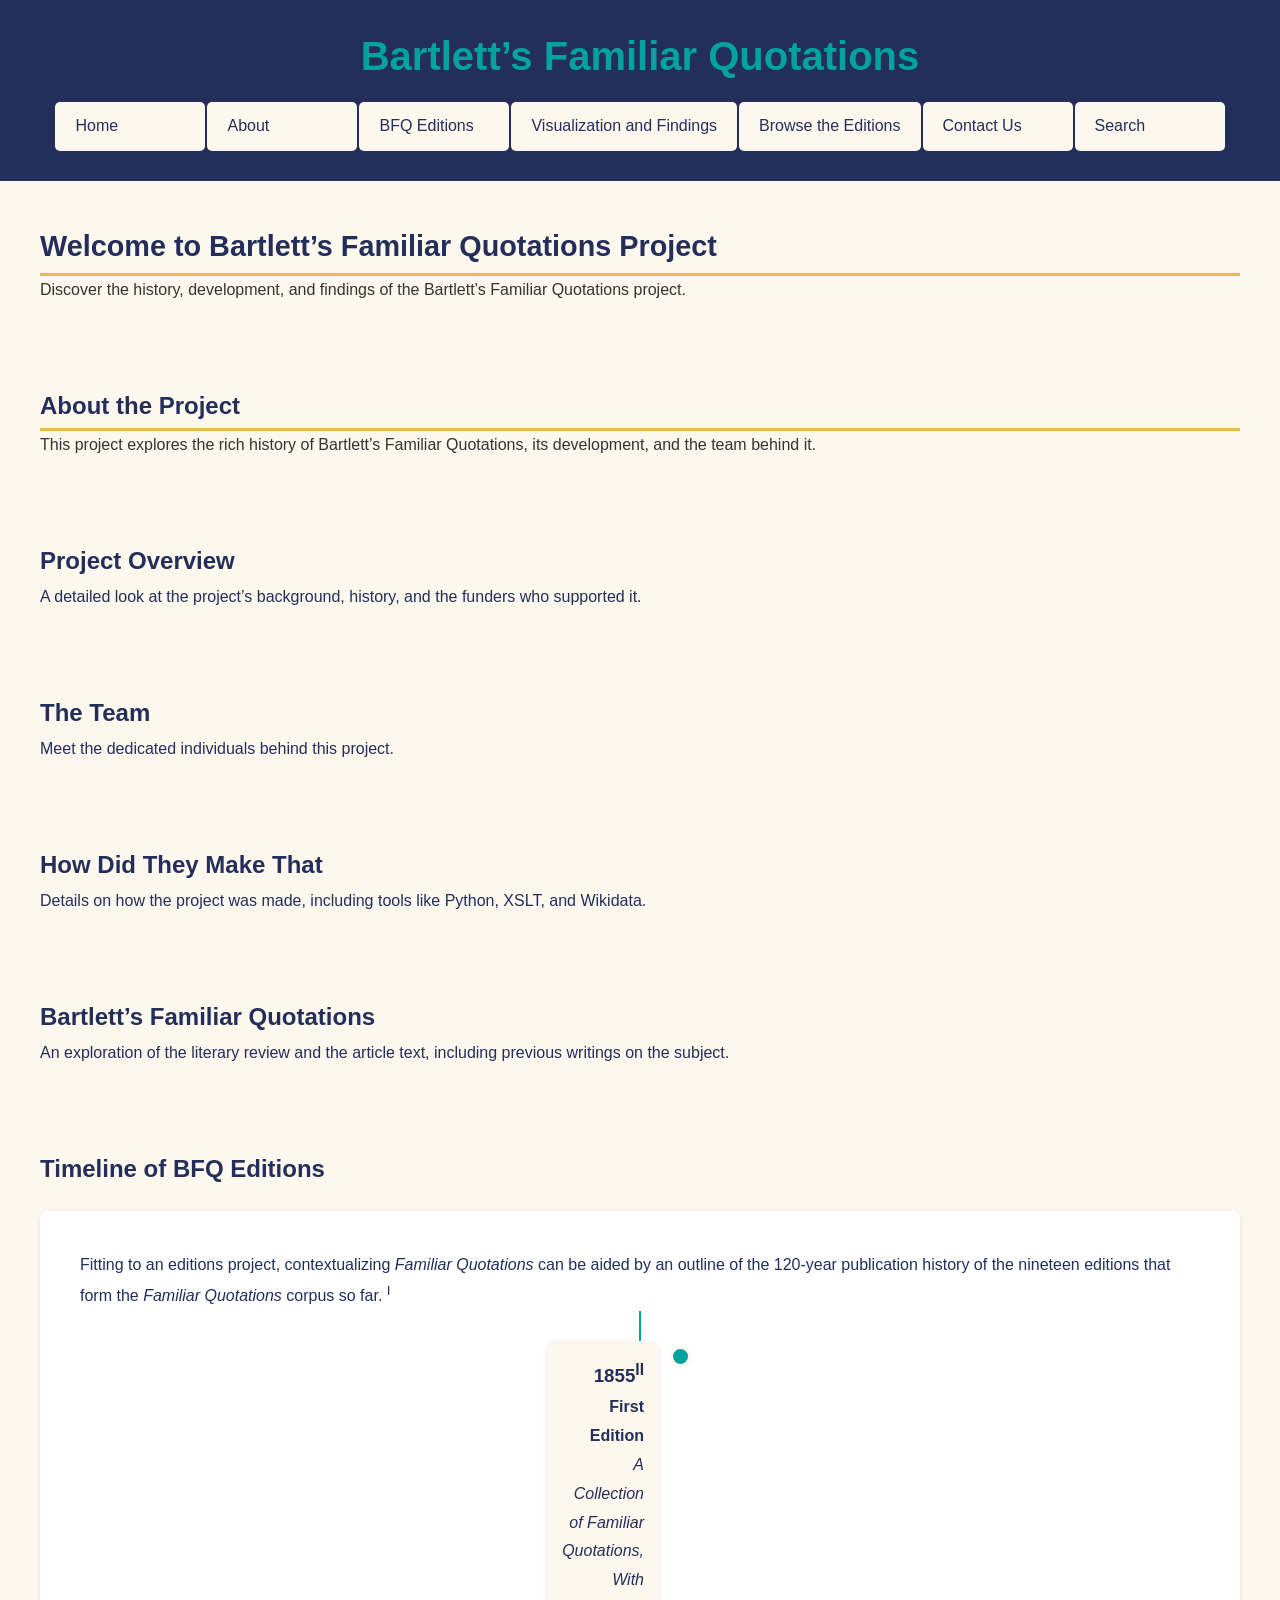
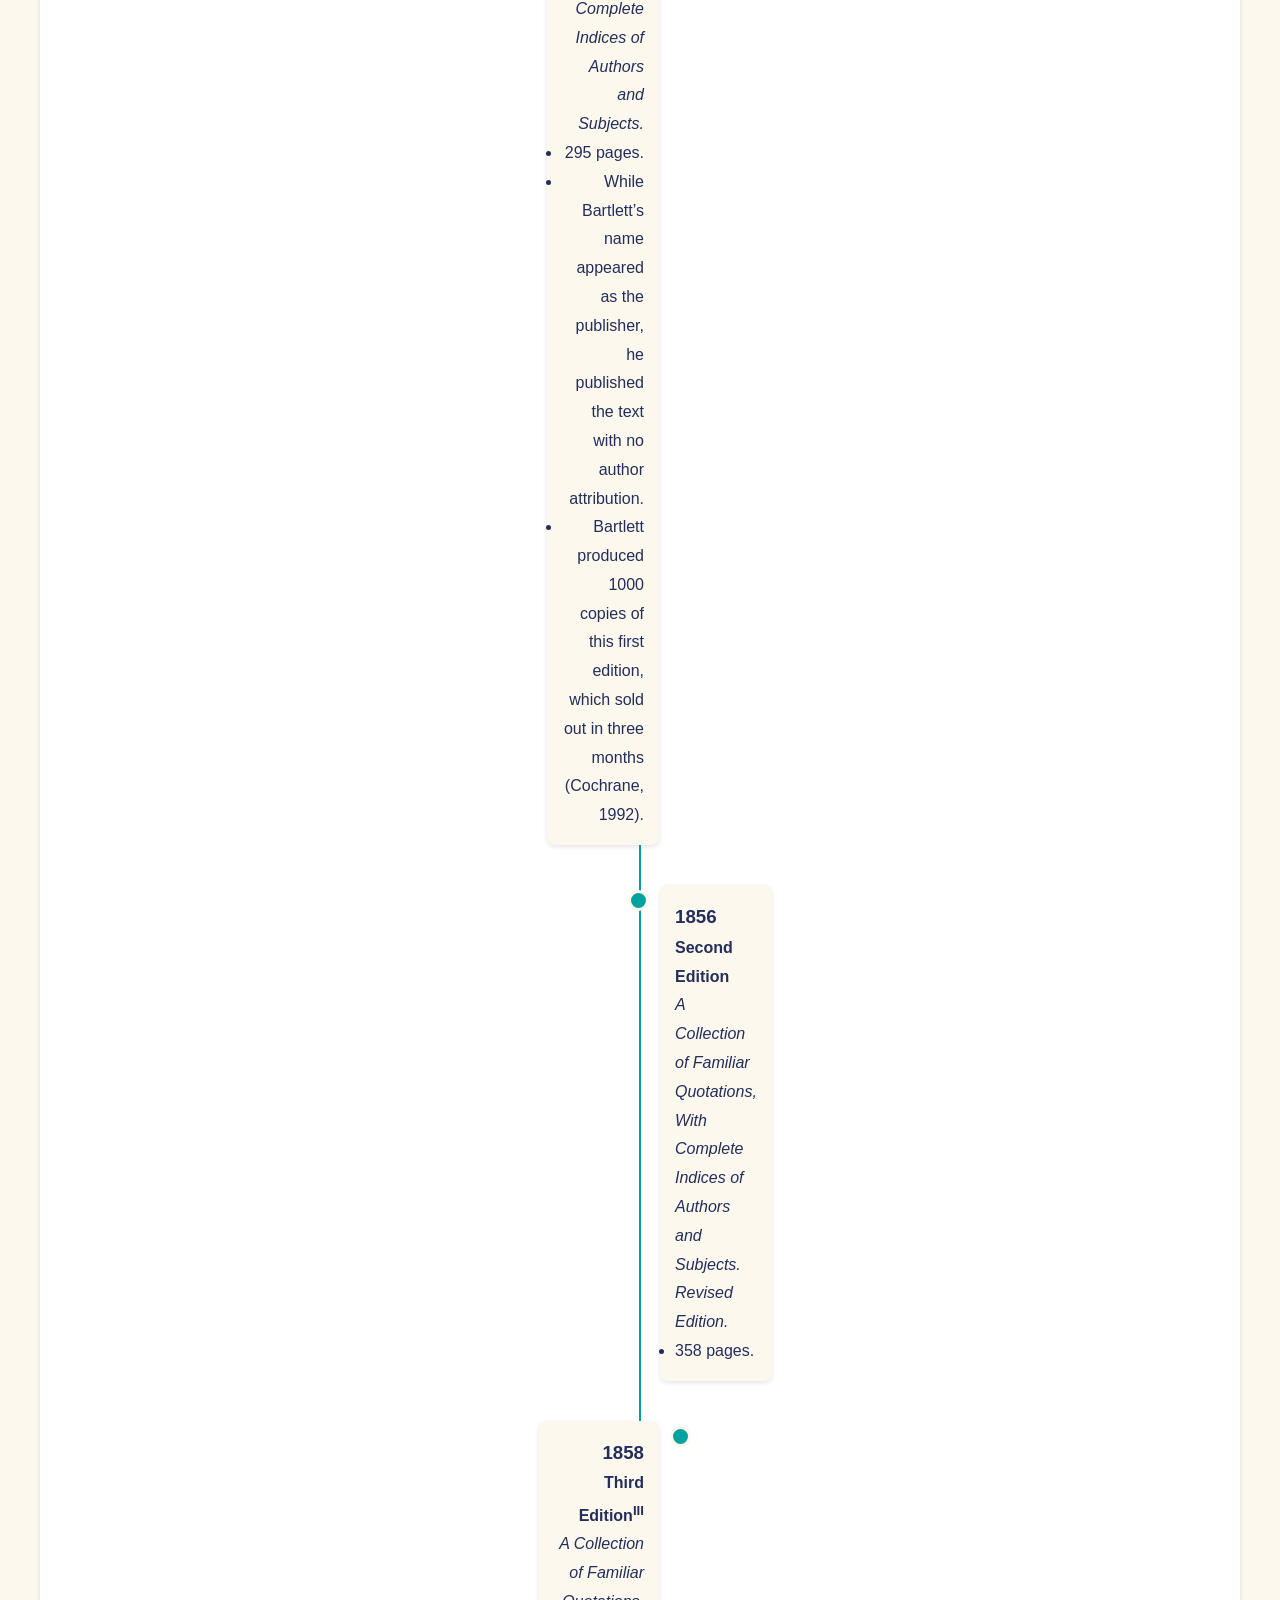
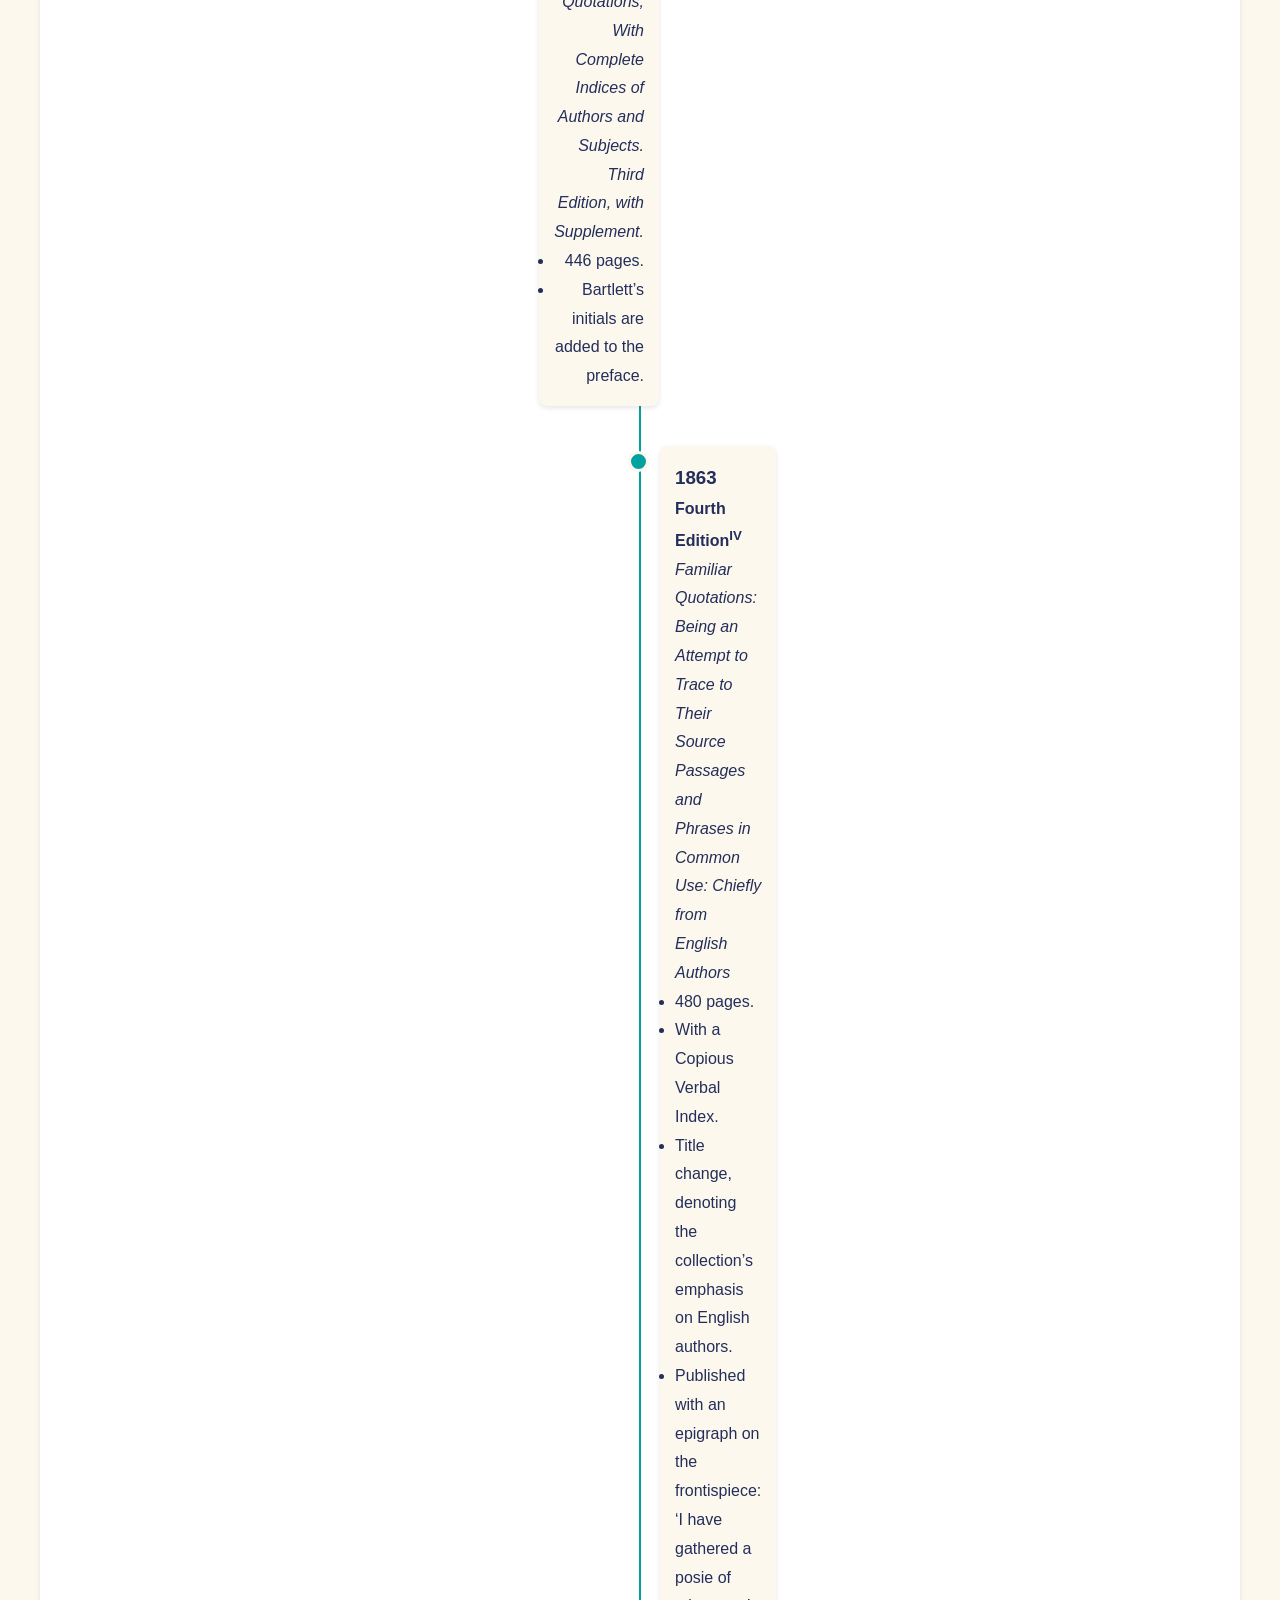
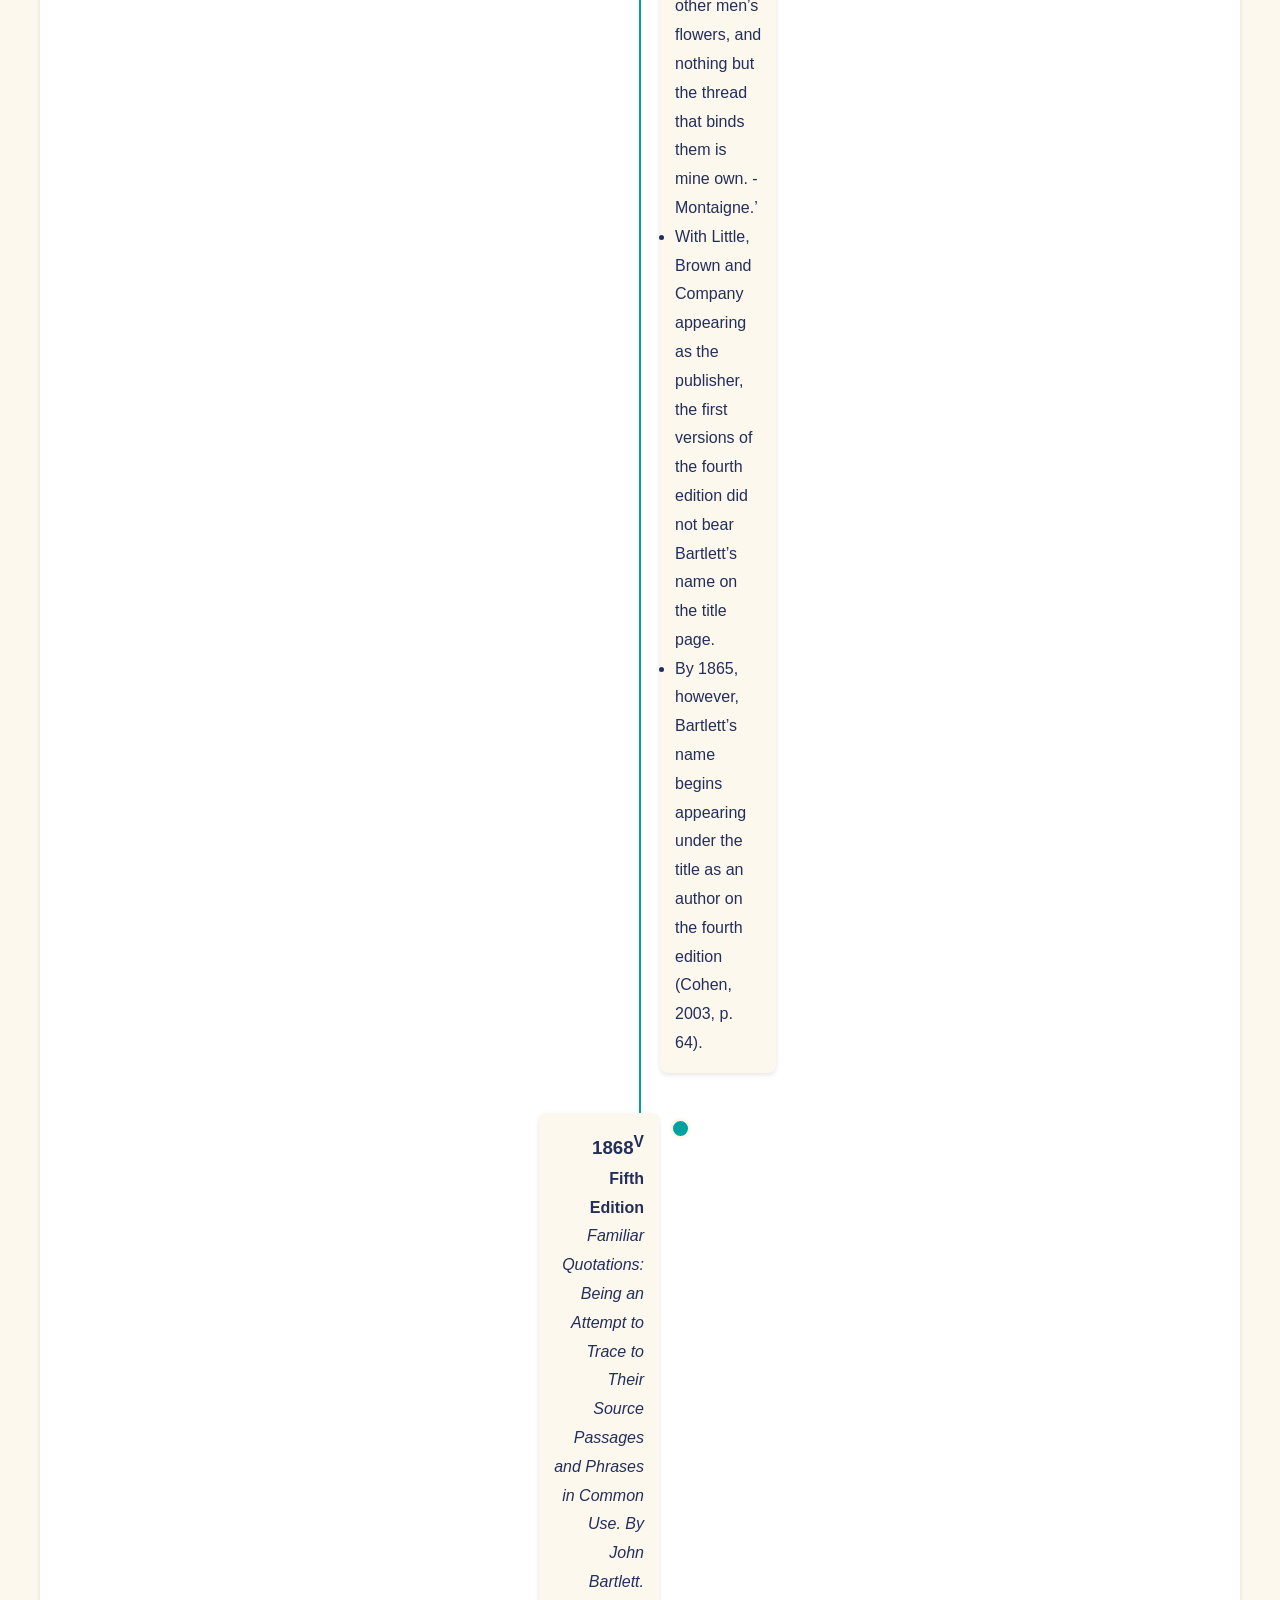
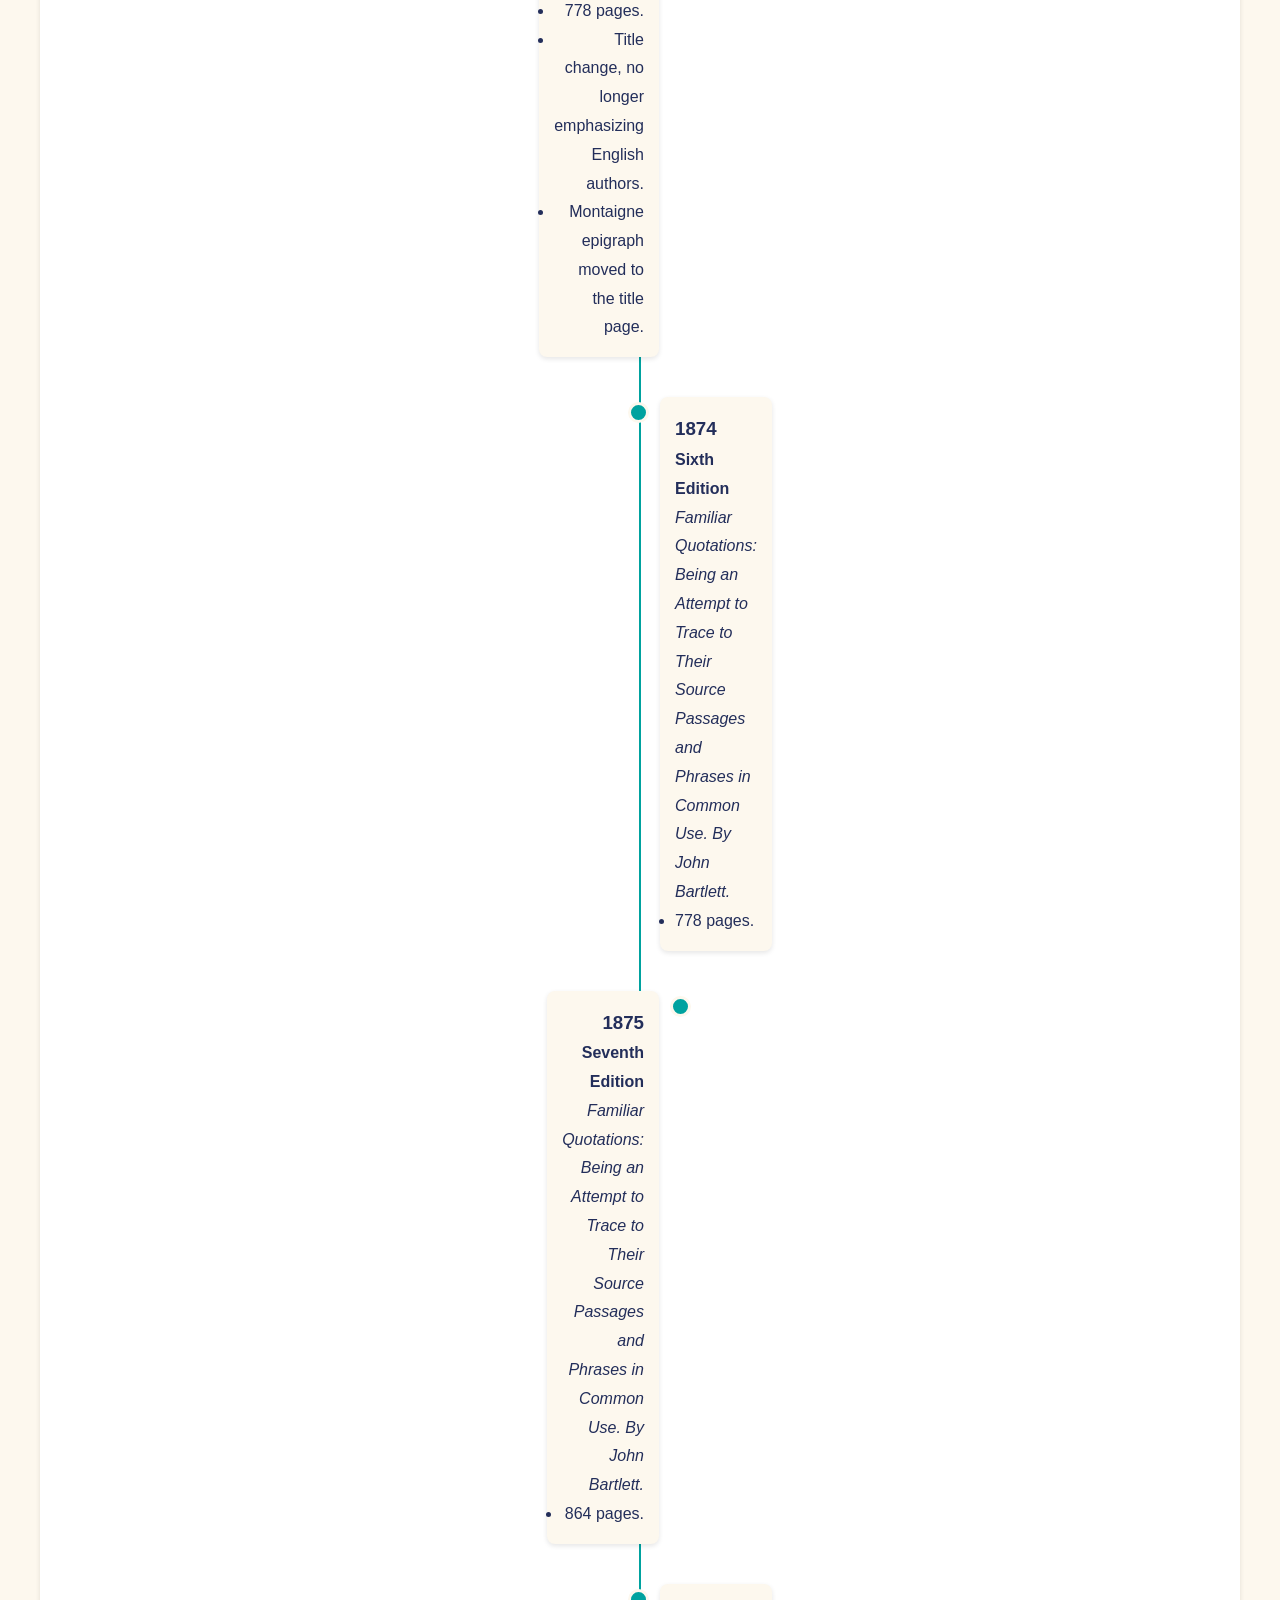
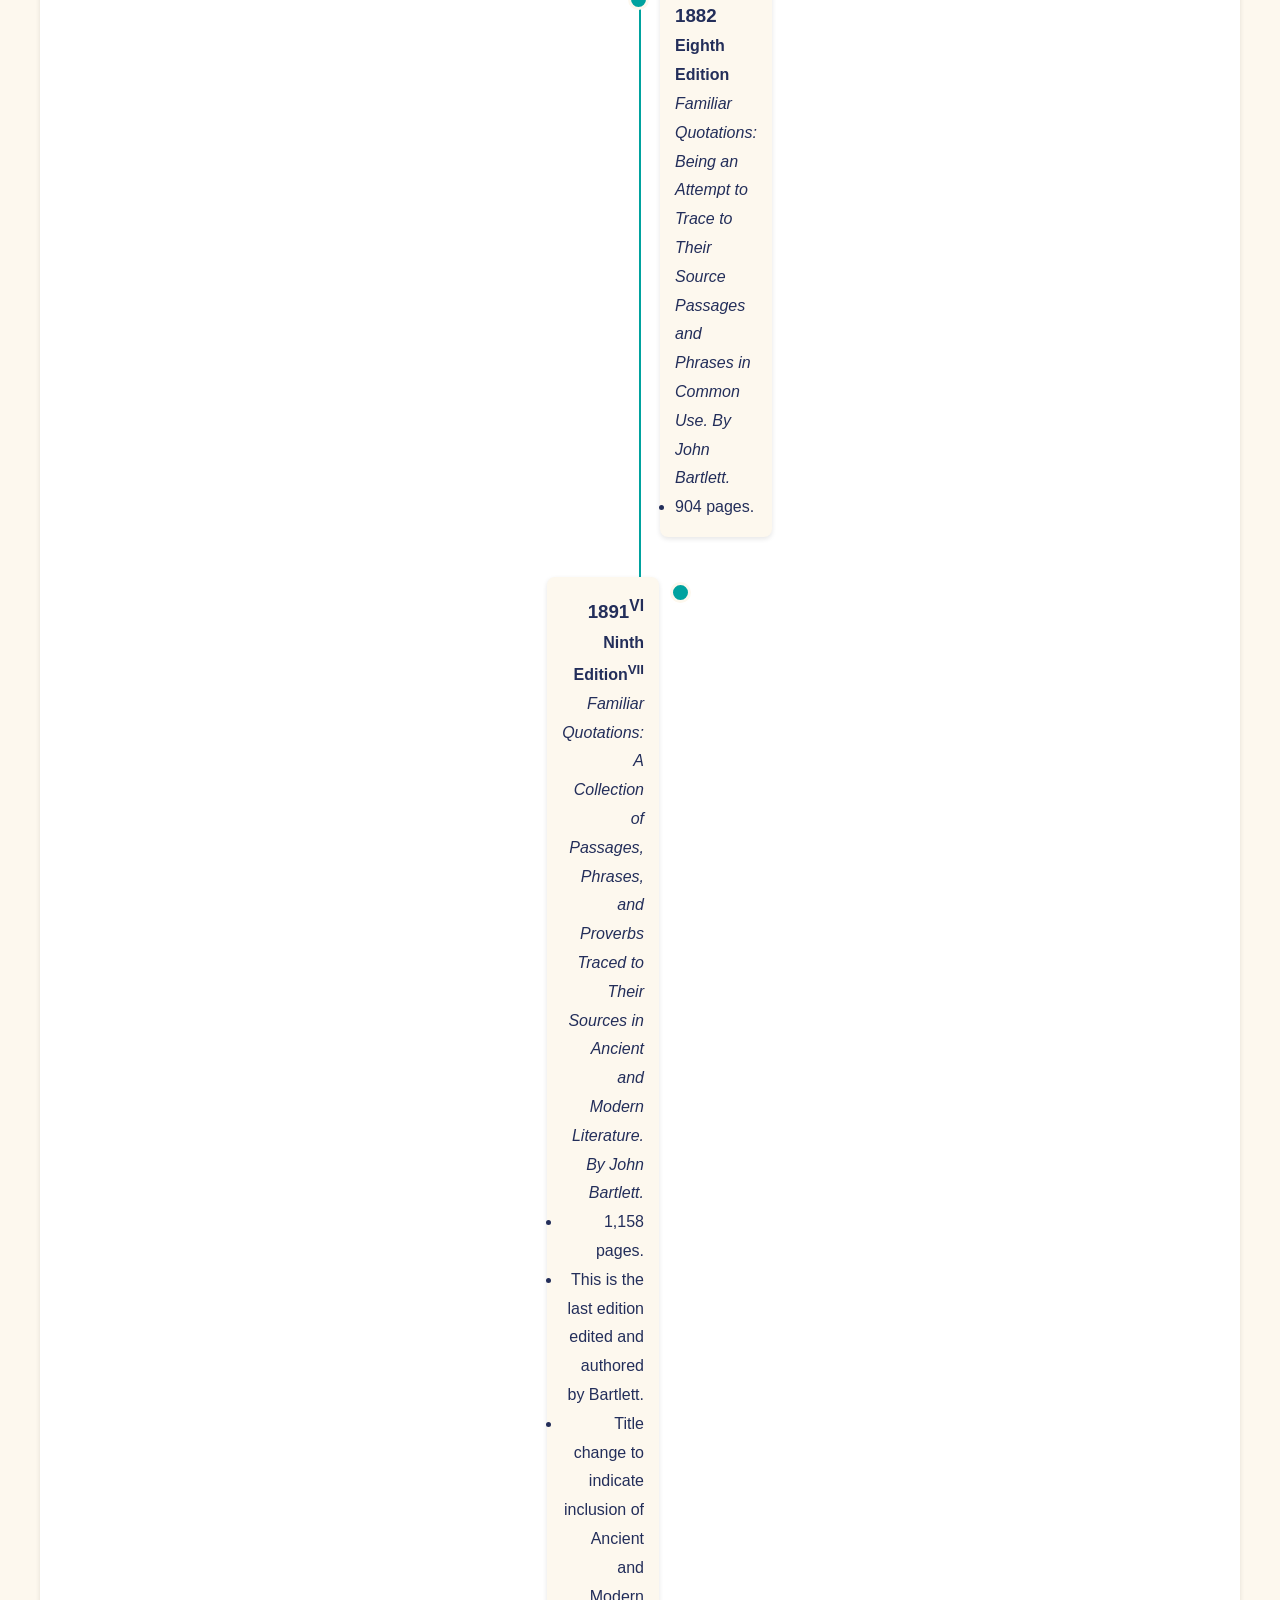
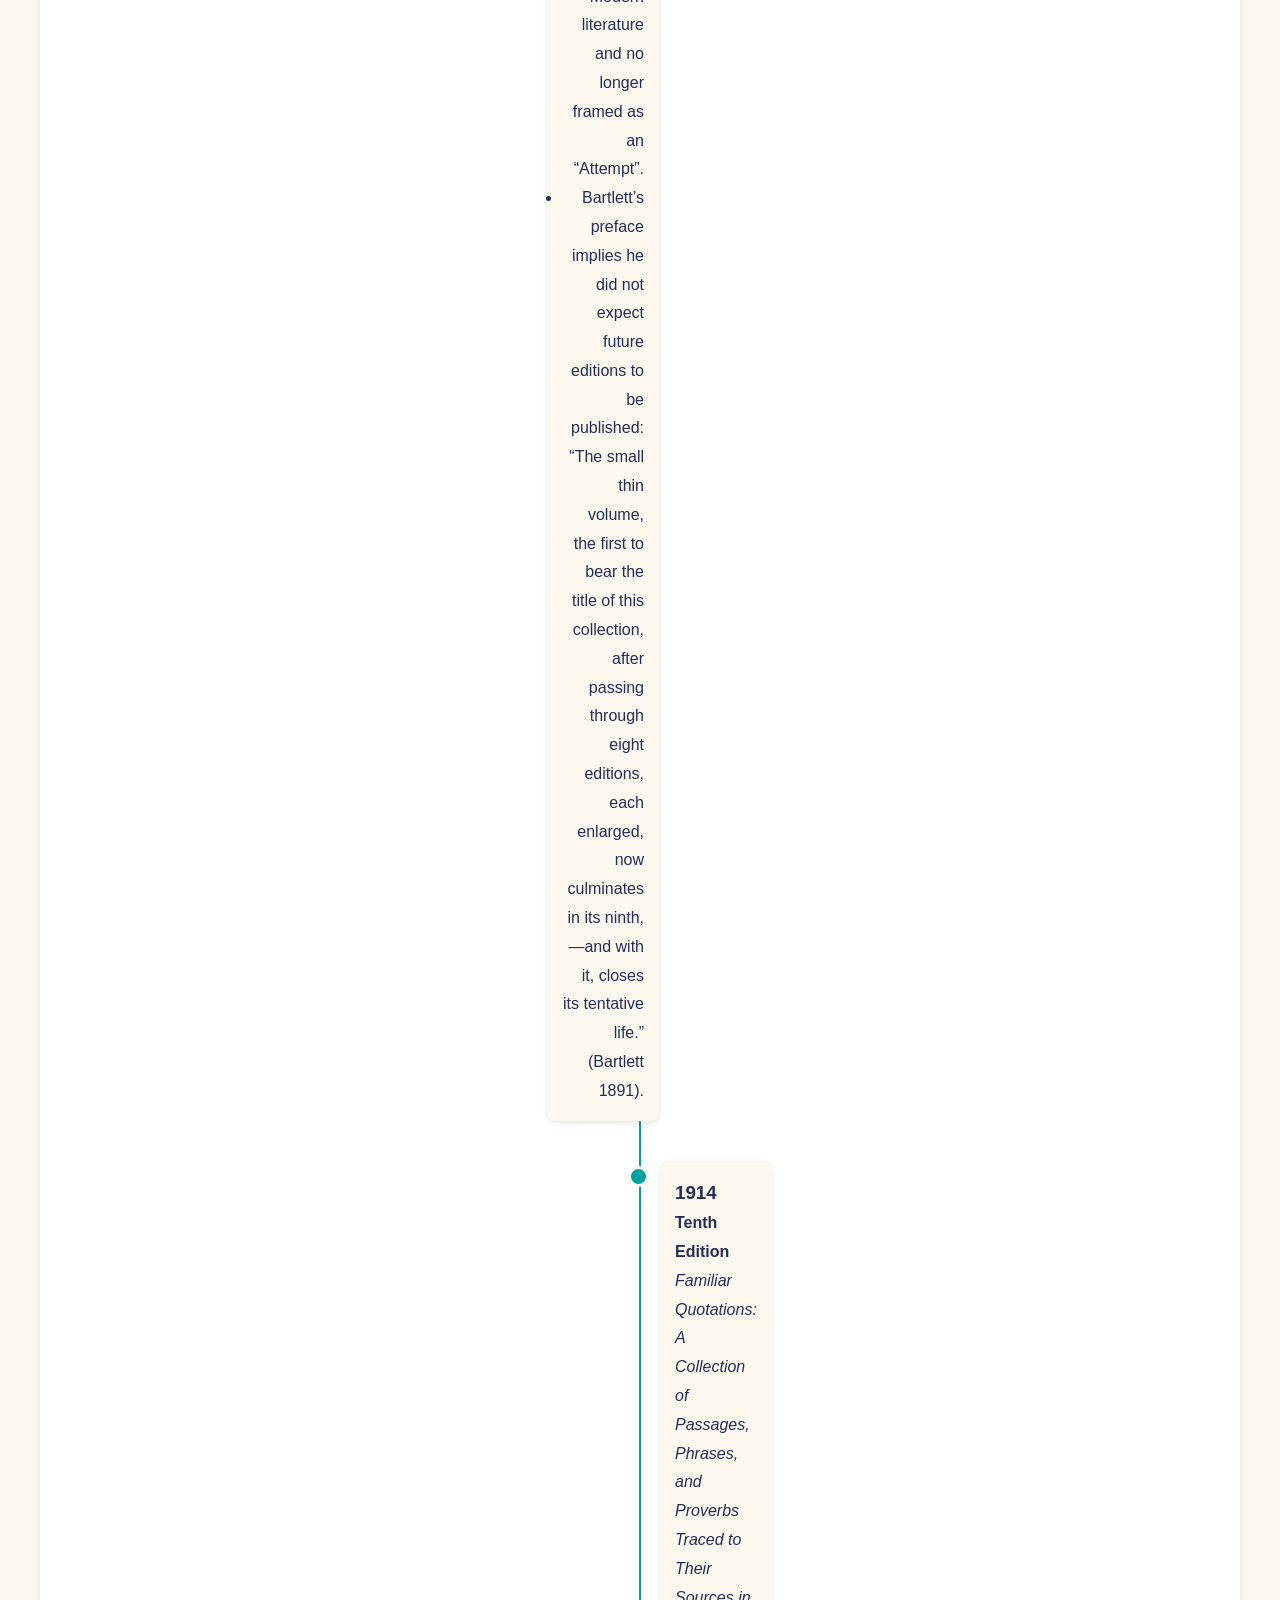
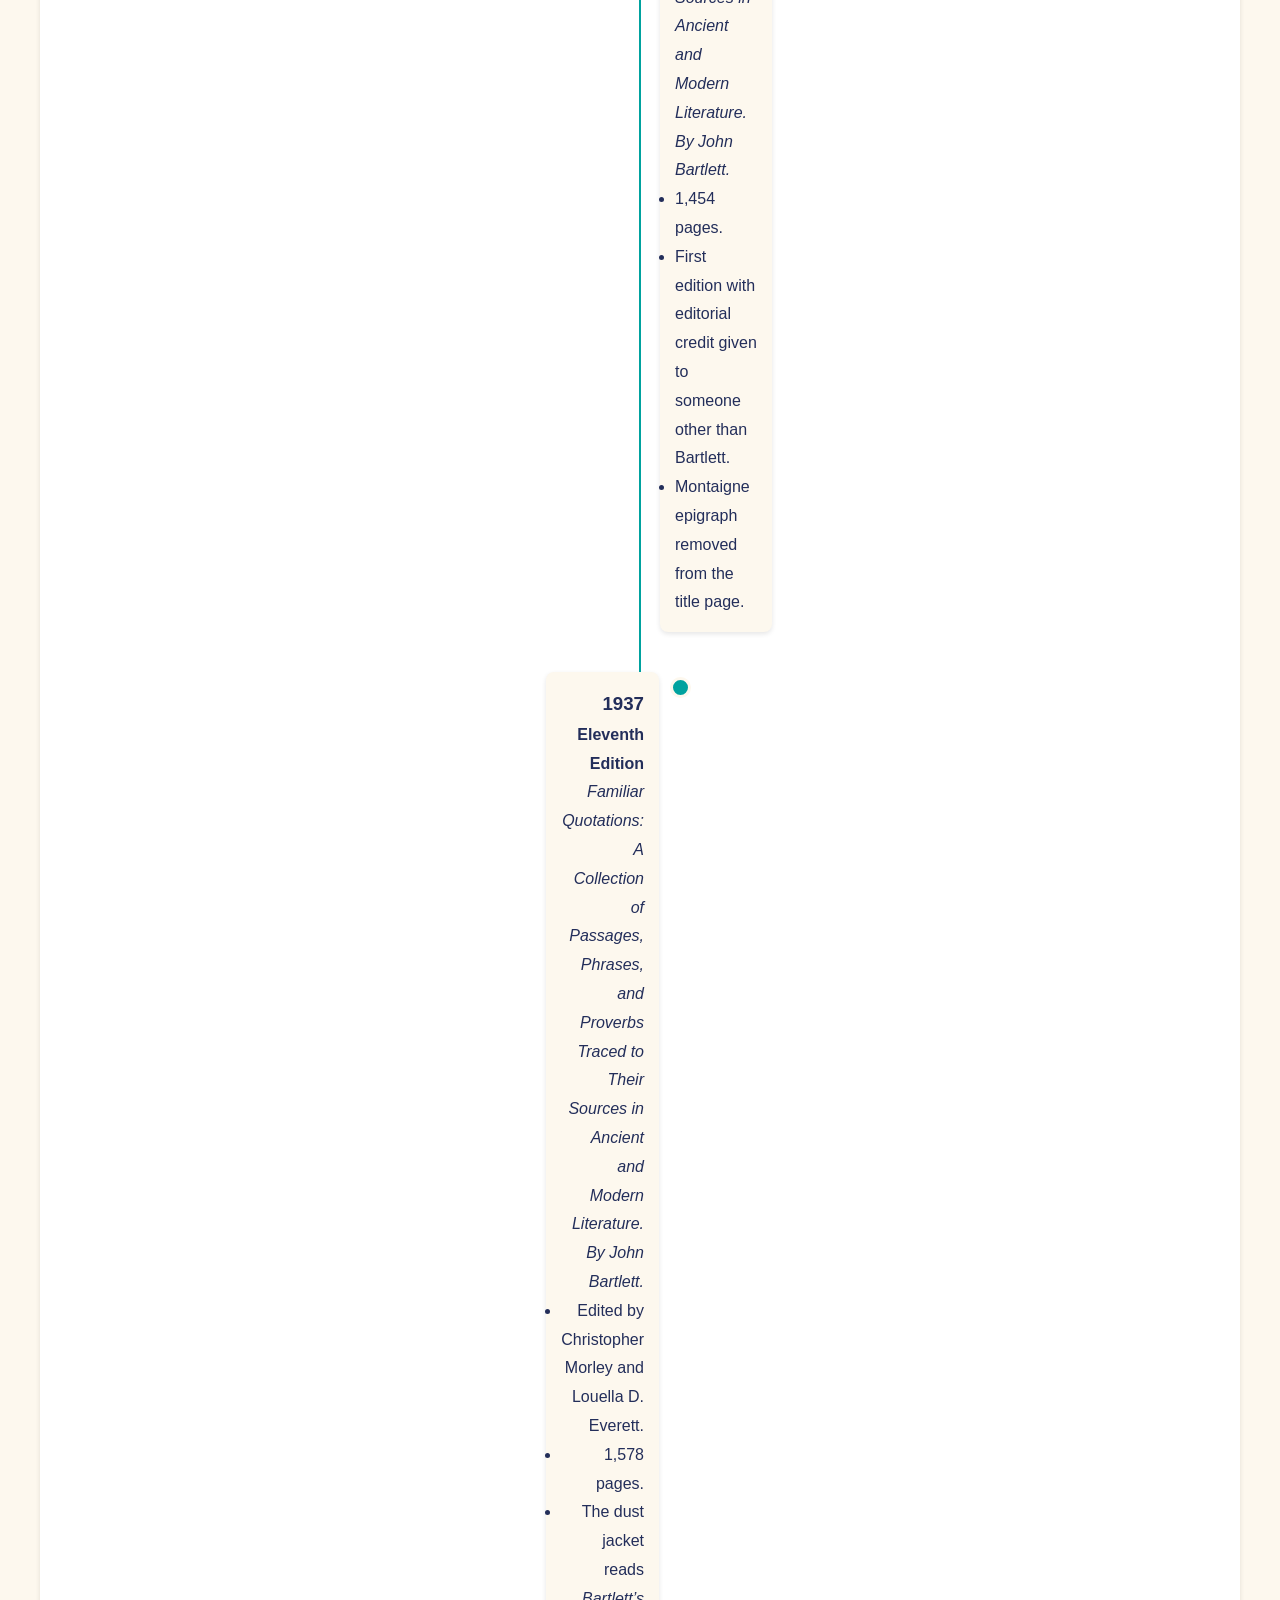
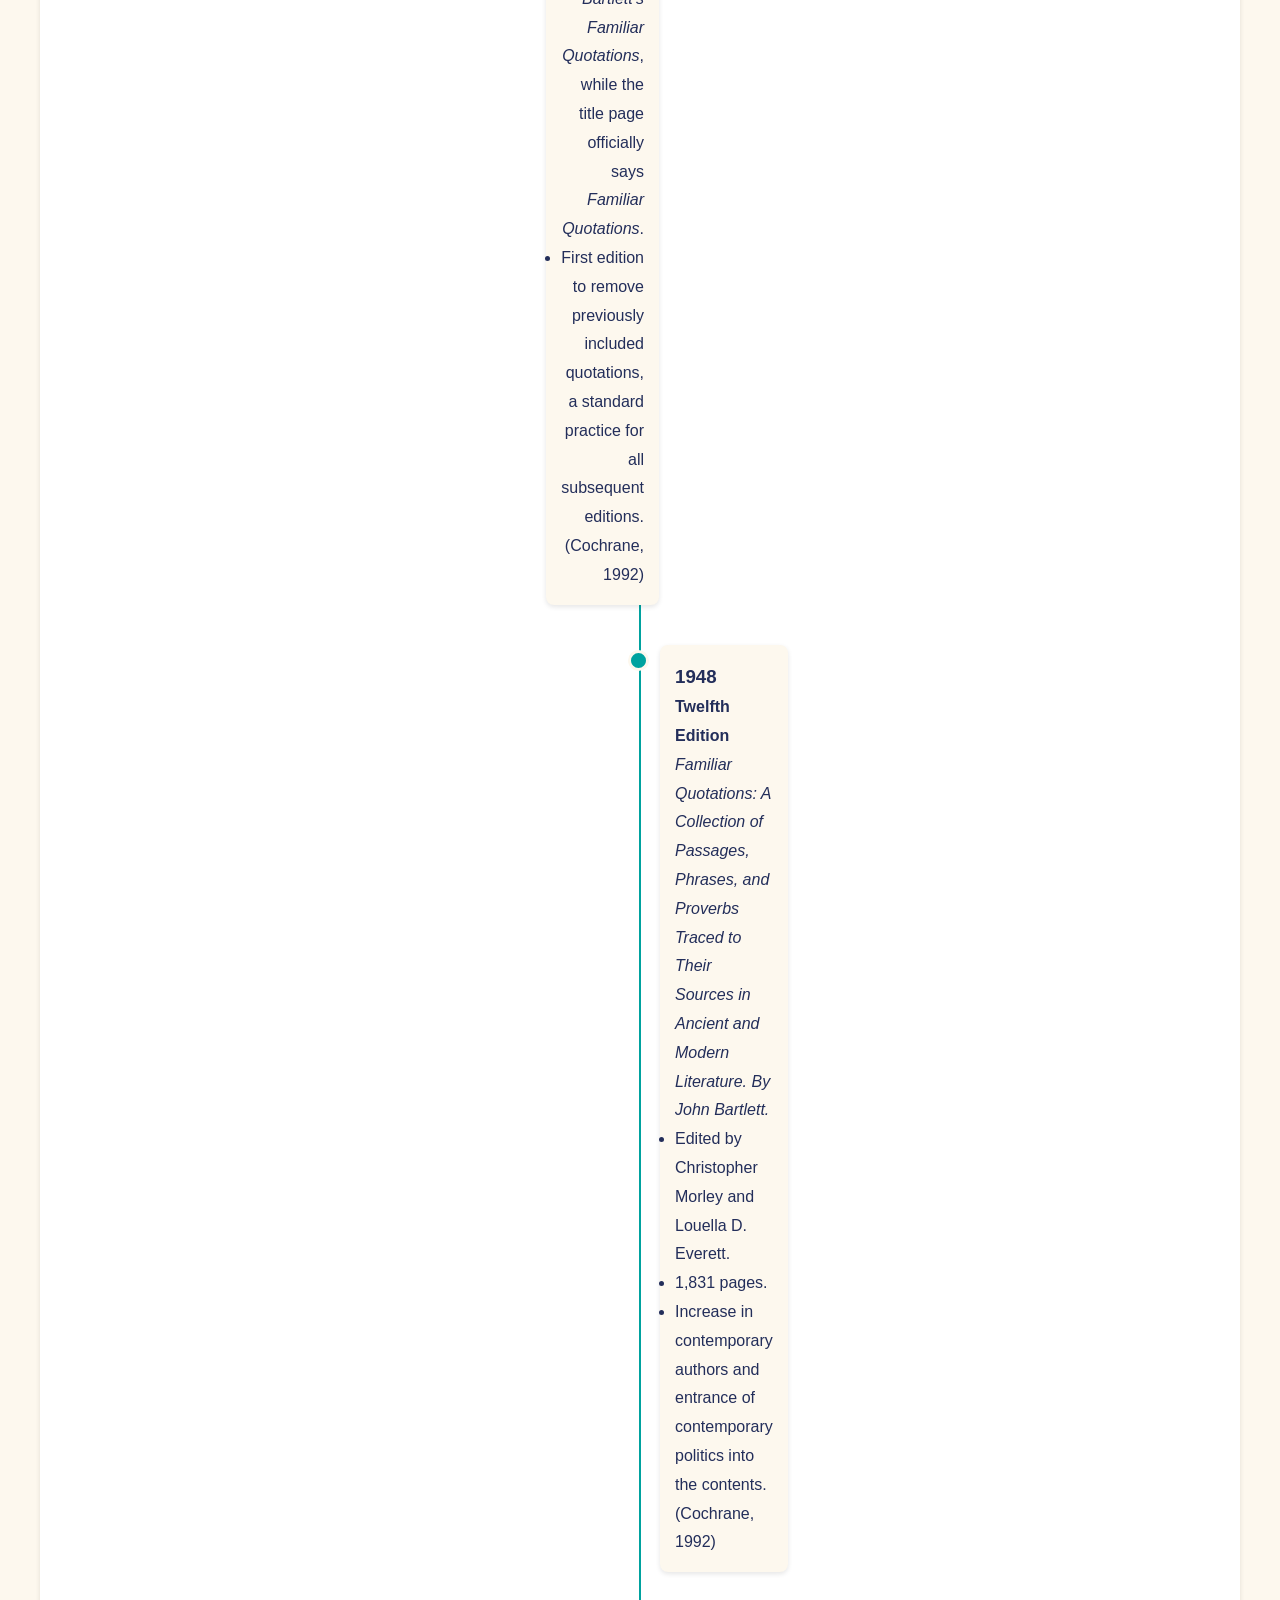
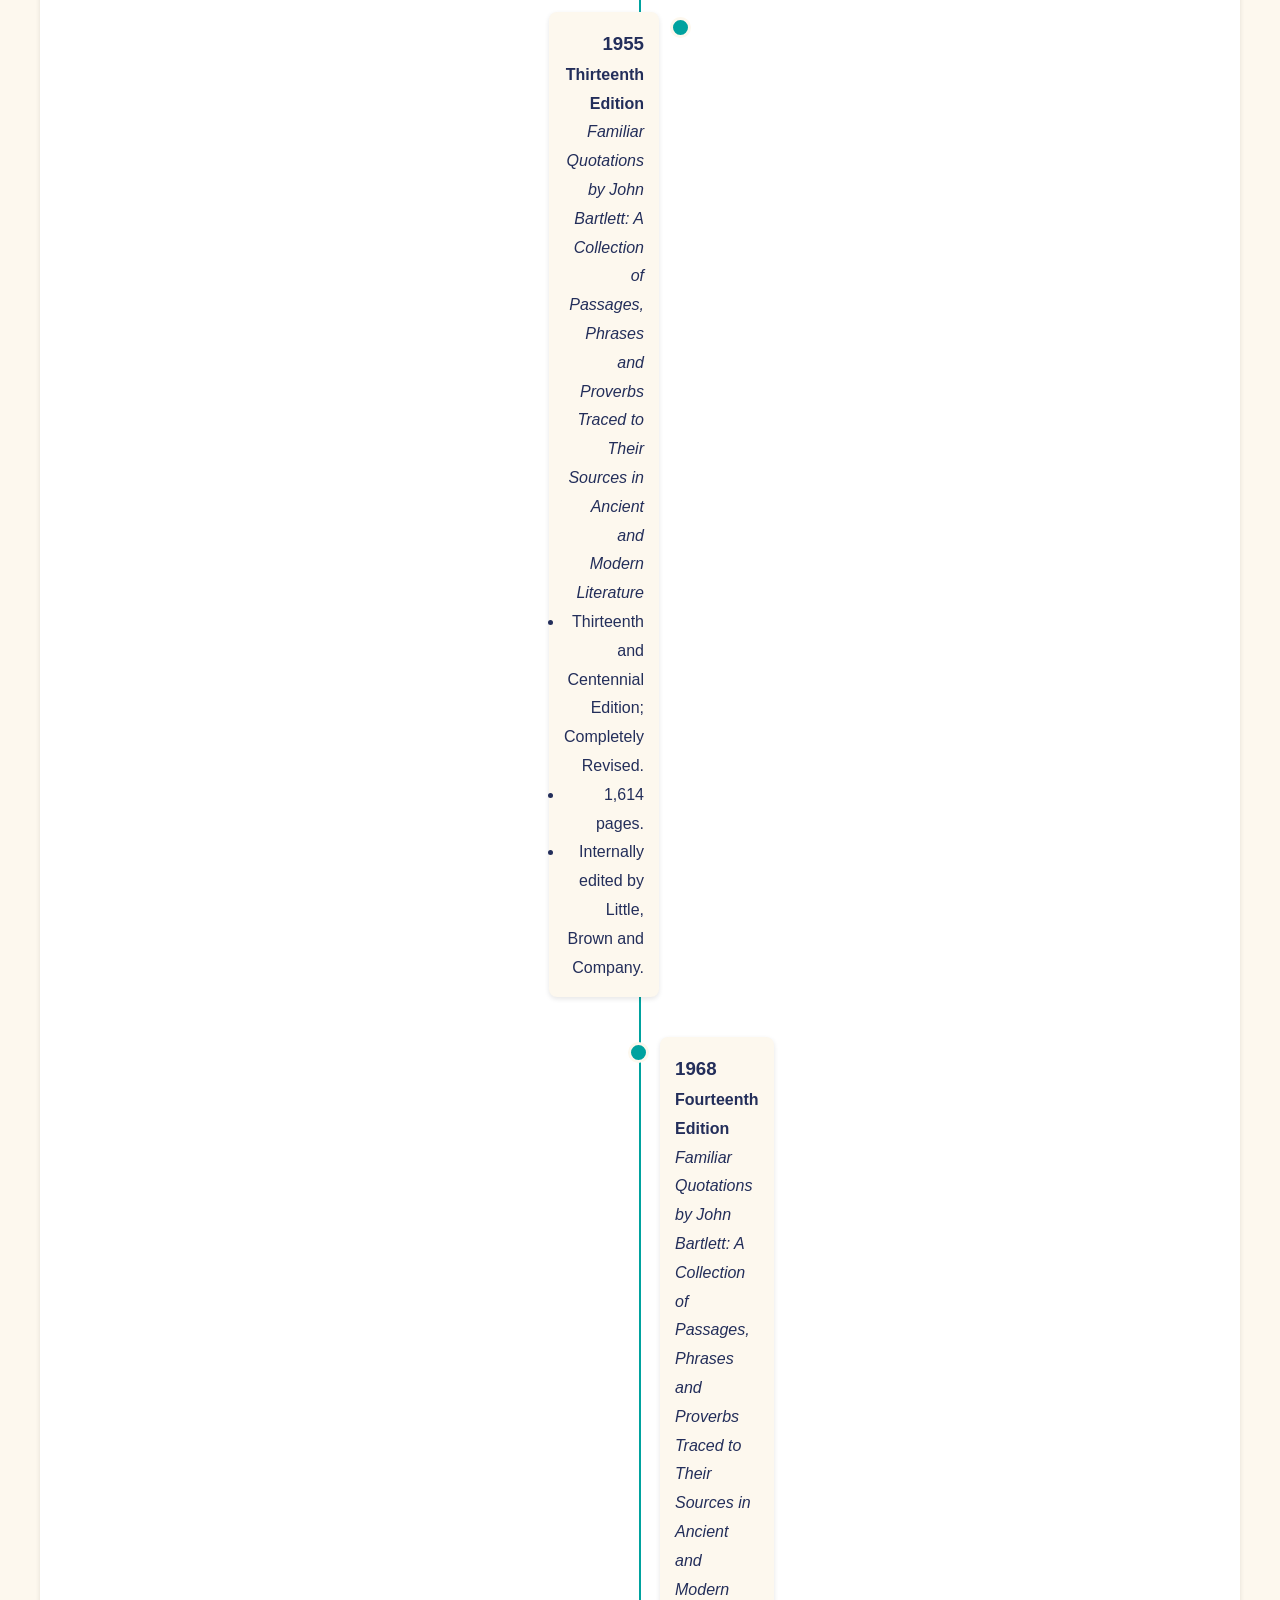
==== bartlett0312/index.html @ e6102262 "creates search features" ====
<!DOCTYPE html>
<html lang="en">
    <head>
        <meta charset="UTF-8"/>
        <meta name="viewport" content="width=device-width, initial-scale=1.0"/>
        <title>Bartlett’s Familiar Quotations Project</title>
        <link rel="stylesheet" href="/css/WebsiteStyle.css"/>
    </head>
    <body>
        <!-- Header -->
        <header>
            <h1>Bartlett’s Familiar Quotations </h1>
            <nav class="navbar">
              <ul class="navbar-menu">
                  <li><a href="#">Home</a></li>
                  <li class="dropdown">
                      <a href="#" class="dropdown-toggle">About</a>
                      <ul class="dropdown-menu">
                          <li><a href="#overview">The Project Overview</a></li>
                          <li><a href="#team">The Team</a></li>
                          <li><a href="#how">How Did They Make That</a></li>
                      </ul>
                  </li>
                  <li class="dropdown">
                      <a href="#" class="dropdown-toggle">BFQ Editions</a>
                      <ul class="dropdown-menu">
                          <li><a href="#literature-review">Literature Review</a></li>
                          <li><a href="#timeline">Timeline of the Editions</a></li>
                      </ul>
                  </li>
                  <li><a href="#visualizations">Visualization and Findings</a></li>
                  <li><a href="#browse-editions">Browse the Editions</a></li>
                  <li><a href="#contact">Contact Us</a></li>
                  <li><a href="/bartlett0312/search.html">Search</a></li>

              </ul>
            </nav>
        </header>
        <!-- Home Page -->
         <div id="staticSearch"></div>
        <section id="home-page">
            <h2>Welcome to Bartlett’s Familiar Quotations Project</h2>
            <p>Discover the history, development, and findings of the Bartlett’s Familiar Quotations
                project.</p>
        </section>
        <!-- About Page -->
        <section id="about-page">
            <h2>About the Project</h2>
            <p>This project explores the rich history of Bartlett’s Familiar Quotations, its
                development, and the team behind it.</p>
        </section>
        <!-- Project Overview Page -->
        <section id="project-overview-page">
            <h2>Project Overview</h2>
            <p>A detailed look at the project’s background, history, and the funders who supported
                it.</p>
        </section>
        <!-- Team Page -->
        <section id="team-page">
            <h2>The Team</h2>
            <p>Meet the dedicated individuals behind this project.</p>
        </section>
        <!-- How Did They Make That Page -->
        <section id="how-made-page">
            <h2>How Did They Make That</h2>
            <p>Details on how the project was made, including tools like Python, XSLT, and
                Wikidata.</p>
        </section>
        <!-- Bartlett’s Familiar Quotations Page -->
        <section id="quotations-page">
            <h2>Bartlett’s Familiar Quotations</h2>
            <p>An exploration of the literary review and the article text, including previous
                writings on the subject.</p>
        </section>

        <!-- Timeline Page -->
        <section id="timeline-page">
            <h2>Timeline of BFQ Editions</h2>
            <main>
<p>
    Fitting to an editions project, contextualizing <em>Familiar Quotations</em> can
    be aided by an outline of the 120-year publication history of the nineteen
    editions that form the <em>Familiar Quotations</em> corpus so far.
    <sup id="ref-footnoteI"><a href="#footnoteI">I</a></sup>
</p>

                      <!-- Timeline Container -->
        <div class="timeline">

                <!-- Timeline Content -->
           <!-- Timeline Entry 1 -->
          <div class="timeline-entry">
                <div class="timeline-entry-content">
                <h3>1855<sup id="ref-footnoteII"><a href="#footnoteII">II</a></sup></h3>
                <p>
                    <strong>First Edition</strong>
                </p>
                <p>
                    <em>A Collection of Familiar Quotations, With Complete Indices of Authors and
                        Subjects.</em>
                </p>
                <ul>
                    <li>295 pages.</li>
                    <li>While Bartlett’s name appeared as the publisher, he published the text with
                        no author attribution.</li>
                    <li>Bartlett produced 1000 copies of this first edition, which sold out in three
                        months (<a href="#cochrane1992">Cochrane, 1992</a>).</li>
                </ul>
            </div>
                        </div>

                <div class="timeline-entry">
                <div class="timeline-entry-content">
                  <h3>1856</h3>
                <p>
                    <strong>Second Edition</strong>
                </p>
                <p>
                    <em>A Collection of Familiar Quotations, With Complete Indices of Authors and
                        Subjects. Revised Edition.</em>
                </p>
                <ul>
                    <li>358 pages.</li>
                </ul>
               </div>
                        </div>

                <div class="timeline-entry">
                <div class="timeline-entry-content"> <h3>1858</h3>
                <p>
                    <strong>Third Edition<sup id="ref-footnoteIII"><a href="#footnoteIII">III</a></sup></strong>
                </p>
                <p>
                    <em>A Collection of Familiar Quotations, With Complete Indices of Authors and
                        Subjects. Third Edition, with Supplement.</em>
                </p>
                <ul>
                    <li>446 pages.</li>
                    <li>Bartlett’s initials are added to the preface.</li>
                </ul>
                </div>
                        </div>

                <div class="timeline-entry">
                <div class="timeline-entry-content">
                  <h3>1863</h3>
                <p>
                    <strong>Fourth Edition<sup id="ref-footnoteIV"><a href="#footnoteIV">IV</a></sup></strong>
                </p>
                <p>
                    <em>Familiar Quotations: Being an Attempt to Trace to Their Source Passages and
                        Phrases in Common Use: Chiefly from English Authors</em>
                </p>
                <ul>
                    <li>480 pages.</li>
                    <li>With a Copious Verbal Index.</li>
                    <li>Title change, denoting the collection’s emphasis on English authors.</li>
                    <li>Published with an epigraph on the frontispiece: ‘I have gathered a posie of
                        other men’s flowers, and nothing but the thread that binds them is mine own.
                        - Montaigne.’</li>
                    <li>With Little, Brown and Company appearing as the publisher, the first
                        versions of the fourth edition did not bear Bartlett’s name on the title
                        page.</li>
                    <li>By 1865, however, Bartlett’s name begins appearing under the title as an
                        author on the fourth edition (<a href="#cohen2003">Cohen, 2003</a>, p.
                        64).</li>
                </ul>
                </div>
                        </div>

                <div class="timeline-entry">
                <div class="timeline-entry-content">
                  <h3>1868<sup id="ref-footnoteV"><a href="#footnoteV">V</a></sup></h3>
                <p>
                    <strong>Fifth Edition</strong>
                </p>
                <p>
                    <em>Familiar Quotations: Being an Attempt to Trace to Their Source Passages and
                        Phrases in Common Use. By John Bartlett.</em>
                </p>
                <ul>
                    <li>778 pages.</li>
                    <li>Title change, no longer emphasizing English authors.</li>
                    <li>Montaigne epigraph moved to the title page.</li>
                </ul>
                </div>
                        </div>

                <div class="timeline-entry">
                <div class="timeline-entry-content">
                  <h3>1874</h3>
                <p>
                    <strong>Sixth Edition</strong>
                </p>
                <p>
                    <em>Familiar Quotations: Being an Attempt to Trace to Their Source Passages and
                        Phrases in Common Use. By John Bartlett.</em>
                </p>
                <ul>
                    <li>778 pages.</li>
                </ul>
                </div>
                        </div>

                <div class="timeline-entry">
                <div class="timeline-entry-content">
                  <h3>1875</h3>
                <p>
                    <strong>Seventh Edition</strong>
                </p>
                <p>
                    <em>Familiar Quotations: Being an Attempt to Trace to Their Source Passages and
                        Phrases in Common Use. By John Bartlett.</em>
                </p>
                <ul>
                    <li>864 pages.</li>
                </ul>
                </div>
                        </div>

                <div class="timeline-entry">
                <div class="timeline-entry-content">
                  <h3>1882</h3>
                <p>
                    <strong>Eighth Edition</strong>
                </p>
                <p>
                    <em>Familiar Quotations: Being an Attempt to Trace to Their Source Passages and
                        Phrases in Common Use. By John Bartlett.</em>
                </p>
                <ul>
                    <li>904 pages.</li>
                </ul>
               </div>
                        </div>

                <div class="timeline-entry">
                <div class="timeline-entry-content">
                  <h3>1891<sup id="ref-footnoteVI"><a href="#footnoteVI">VI</a></sup></h3>
                <p>
                    <strong>Ninth Edition<sup id="ref-footnoteVII"><a href="#footnoteVII">VII</a></sup></strong>
                </p>
                <p>
                    <em>Familiar Quotations: A Collection of Passages, Phrases, and Proverbs Traced
                        to Their Sources in Ancient and Modern Literature. By John Bartlett.</em>
                </p>
                <ul>
                    <li>1,158 pages.</li>
                    <li>This is the last edition edited and authored by Bartlett.</li>
                    <li>Title change to indicate inclusion of Ancient and Modern literature and no
                        longer framed as an “Attempt”.</li>
                    <li>Bartlett’s preface implies he did not expect future editions to be
                        published: “The small thin volume, the first to bear the title of this
                        collection, after passing through eight editions, each enlarged, now
                        culminates in its ninth,—and with it, closes its tentative life.” (Bartlett
                        1891).</li>
                </ul>
                </div>
                        </div>

                <div class="timeline-entry">
                <div class="timeline-entry-content">
                  <h3>1914</h3>
                <p>
                    <strong>Tenth Edition</strong>
                </p>
                <p>
                    <em>Familiar Quotations: A Collection of Passages, Phrases, and Proverbs Traced
                        to Their Sources in Ancient and Modern Literature. By John Bartlett.</em>
                </p>
                <ul>
                    <li>1,454 pages.</li>
                    <li>First edition with editorial credit given to someone other than
                        Bartlett.</li>
                    <li>Montaigne epigraph removed from the title page.</li>
                </ul>
                </div>
                        </div>

                <div class="timeline-entry">
                <div class="timeline-entry-content">
                  <h3>1937</h3>
                <p>
                    <strong>Eleventh Edition</strong>
                </p>
                <p>
                    <em>Familiar Quotations: A Collection of Passages, Phrases, and Proverbs Traced
                        to Their Sources in Ancient and Modern Literature. By John Bartlett.</em>
                </p>
                <ul>
                    <li>Edited by Christopher Morley and Louella D. Everett.</li>
                    <li>1,578 pages.</li>
                    <li>The dust jacket reads <em>Bartlett’s Familiar Quotations</em>, while the
                        title page officially says <em>Familiar Quotations</em>.</li>
                    <li>First edition to remove previously included quotations, a standard practice
                        for all subsequent editions.(<a href="#cochrane1992">Cochrane,
                        1992</a>)</li>
                </ul>
                </div>
                        </div>

                <div class="timeline-entry">
                <div class="timeline-entry-content">
                  <h3>1948</h3>
                <p>
                    <strong>Twelfth Edition</strong>
                </p>
                <p>
                    <em>Familiar Quotations: A Collection of Passages, Phrases, and Proverbs Traced
                        to Their Sources in Ancient and Modern Literature. By John Bartlett.</em>
                </p>
                <ul>
                    <li>Edited by Christopher Morley and Louella D. Everett.</li>
                    <li>1,831 pages.</li>
                    <li>Increase in contemporary authors and entrance of contemporary politics into
                        the contents.(<a href="#cochrane1992">Cochrane, 1992</a>)</li>
                </ul>
                </div>
                        </div>

                <div class="timeline-entry">
                <div class="timeline-entry-content">
                  <h3>1955</h3>
                <p>
                    <strong>Thirteenth Edition</strong>
                </p>
                <p>
                    <em>Familiar Quotations by John Bartlett: A Collection of Passages, Phrases and
                        Proverbs Traced to Their Sources in Ancient and Modern Literature</em>
                </p>
                <ul>
                    <li>Thirteenth and Centennial Edition; Completely Revised.</li>
                    <li>1,614 pages.</li>
                    <li>Internally edited by Little, Brown and Company.</li>
                </ul>
               </div>
                        </div>

                <div class="timeline-entry">
                <div class="timeline-entry-content">
                  <h3>1968</h3>
                <p>
                    <strong>Fourteenth Edition</strong>
                </p>
                <p>
                    <em>Familiar Quotations by John Bartlett: A Collection of Passages, Phrases and
                        Proverbs Traced to Their Sources in Ancient and Modern Literature</em>
                </p>
                <ul>
                    <li>Revised and Enlarged.</li>
                    <li>Emily Morison Beck, Editor.</li>
                    <li>1,749 pages.</li>
                    <li>First edition to be indexed by a computer.(<a href="#cochrane1992">Cochrane,
                            1992</a>)</li>
                </ul>
                </div>
                        </div>

                <div class="timeline-entry">
                <div class="timeline-entry-content">
                  <h3>1980</h3>
                <p>
                    <strong>Fifteenth Edition</strong>
                </p>
                <p>
                    <em>Familiar Quotations: A Collection of Passages, Phrases, and Proverbs Traced
                        to Their Sources in Ancient and Modern Literature. By John Bartlett.</em>
                </p>
                <ul>
                    <li>Fifteenth and 125th Anniversary Edition.</li>
                    <li>Revised and Enlarged.</li>
                    <li>Edited by Emily Morison Beck and the editorial staff of Little, Brown and
                        Company.</li>
                    <li>1,540 pages.</li>
                </ul>
               </div>
                        </div>

                <div class="timeline-entry">
                <div class="timeline-entry-content">
                  <h3>1992</h3>
                <p>
                    <strong>Sixteenth Edition</strong>
                </p>
                <p>
                    <em>Familiar Quotations: A Collection of Passages, Phrases, and Proverbs Traced
                        to Their Sources in Ancient and Modern Literature. By John Bartlett.</em>
                </p>
                <ul>
                    <li>Justin Kaplan, General Editor.</li>
                    <li>1,405 pages.</li>
                </ul>
                <h3>1995</h3>
                <p>
                    <strong>Expanded Multimedia Edition</strong>
                </p>
                <ul>
                    <li>Version 1995, CD ROM.</li>
                    <li>Described by (<a href="#smith1996">Smith</a>) as “a combination of Justin
                        Kaplan’s 16th edition of <em>Bartlett’s Familiar Quotations</em> (NY:
                        Little, Brown and Company 1992), Quick Time, Learn Technologies Interactive,
                        and photographs, art, and film clips from the Archive Photos, Art Resource,
                        Bettman Archive, and The WPA Film Library” (<a href="#smith1996">1996</a>,
                        p. 418).</li>
                </ul>
                </div>
                        </div>

                <div class="timeline-entry">
                <div class="timeline-entry-content">
                  <h3>2002</h3>
                <p>
                    <strong>Seventeenth Edition</strong>
                </p>
                <p>
                    <em>Familiar Quotations: A Collection of Passages, Phrases, and Proverbs Traced
                        to Their Sources in Ancient and Modern Literature. By John Bartlett.</em>
                </p>
                <ul>
                    <li>Justin Kaplan, General Editor.</li>
                    <li>1,488 pages.</li>
                    <li>First edition where the dust jacket, cover, and title page all bear the
                        title <em>Bartlett’s Familiar Quotations</em>.</li>
                </ul>
                </div>
                        </div>

                <div class="timeline-entry">
                <div class="timeline-entry-content">
                  <h3>2012</h3>
                <p>
                    <strong>Eighteenth Edition</strong>
                </p>
                <p>
                    <em>Familiar Quotations: A Collection of Passages, Phrases, and Proverbs Traced
                        to Their Sources in Ancient and Modern Literature. By John Bartlett.</em>
                </p>
                <ul>
                    <li>Geoffrey O’Brien, General Editor.</li>
                    <li>1,504 pages.</li>
                    <li>Released with a companion app, <em>Bartlett’s Familiar Quotations</em>
                        Version 1.0 released 3 November 2012 by Hachette Book Group. Discussion of
                        the indexing used to create the app can be found in (<a href="#maislin2013"
                            >Maislin (2013)</a>).</li>
                    <li>First Ebook edition released in December 2014.</li>
                </ul>
                </div>
                        </div>

                <div class="timeline-entry">
                <div class="timeline-entry-content">
                  <h3>2022</h3>
                <p>
                    <strong>Nineteenth Edition</strong>
                </p>
                <p>
                    <em>Familiar Quotations: A Collection of Passages, Phrases, and Proverbs Traced
                        to Their Sources in Ancient and Modern Literature. By John Bartlett.</em>
                </p>
                <ul>
                    <li>Geoffrey O’Brien, General Editor.</li>
                    <li>1,504 pages.</li>
                </ul>
                   </div>
                </div>
            </div>
            </main>
                <hr/>
                <!-- Footnotes Section -->
<div class="footnotes">
    <h3>Footnotes</h3>
    <p id="footnoteI"><strong><a href="#ref-footnoteI">I:</a></strong> For a detailed analysis of the paratextual changes that occurred across this publication and edition history, particularly in the nineteenth century, see (<a href="#cohen2003">Cohen, 2003</a>).</p>
    <p id="footnoteII"><strong><a href="#ref-footnoteII">II:</a></strong> Around 1855, H. M. Caldwell published what Cohen refers to as a “slightly expanded (and likely illegal)” version of Bartlett’s text (<a href="#cohen2003">Cohen, 2003</a>, p. 57).</p>
    <p id="footnoteIII"><strong><a href="#ref-footnoteIII">III:</a></strong> The first three editions were self-published by John Bartlett (1820-1905) through the University Bookstore that he owned in Cambridge, Massachusetts.</p>
    <p id="footnoteIV"><strong><a href="#ref-footnoteIV">IV:</a></strong> From the fourth edition onward, <em>Familiar Quotations</em> has been published by Little, Brown and Company, which operated independently from 1837-1968.</p>
    <p id="footnoteV"><strong><a href="#ref-footnoteV">V:</a></strong> Before the regular edition print of the 5th edition, 100 limited edition copies were issued in a larger binding by Little, Brown and Company (<a href="#cohen2003">Cohen, 2003</a>, p. 57).</p>
    <p id="footnoteVI"><strong><a href="#ref-footnoteVI">VI:</a></strong> In the 1890s, Cohen notes that “Hurst &amp; Company of New York issued (probably illegally) a facsimile edition of Caldwell’s 1855 edition” (2003, p. 58).</p>
    <p id="footnoteVII"><strong><a href="#ref-footnoteVII">VII:</a></strong> In 1898, Little, Brown and Company reprinted the ninth edition in a larger size.</p>
</div>

                <!-- Bibliography Section -->
                <hr/>
              <div class="bibliography">
                <h3>Bibliography</h3>
                <p id="cochrane1992"> Cochrane, K. L. (1992). “The Most Famous Book of Its Kind”:
                    Bartlett’s Familiar Quotations. In J. Rettig (Ed.), <em>Distinguished Classics
                        of Reference Publishing</em>. Oryx Press. <a
                        href="https://archive.org/details/DistinguishedClassicsOfReferencePublishing/page/n21/mode/2up?q=Bartlett"
                        target="_blank">
                        https://archive.org/details/DistinguishedClassicsOfReferencePublishing/page/n21/mode/2up?q=Bartlett
                    </a>
                </p>
                <p id="cohen2003"> Cohen, M. D. (2003). Bartlett’s Familiar Quotations: “A Glancing
                    Bird’s Eye View” by a “Morbid Scholiast.” <em>Harvard Library Bulletin</em>,
                    14(2), 55–74. </p>
                <p id="latimes1989"> L.A. Times Archives, L. A. T. (1989, August 24). Time Warner
                    Inc. Consolidates Little, Brown and Warner Books. <em>Los Angeles Times</em>. <a
                        href="https://www.latimes.com/archives/la-xpm-1989-08-24-fi-1556-story.html"
                        target="_blank">
                        https://www.latimes.com/archives/la-xpm-1989-08-24-fi-1556-story.html </a>
                </p>
                <p id="littlebrown2019"> Little, Brown Book Group. (2019, March 13). LBBG – Who We
                    Are. Hachette UK. <a
                        href="https://www.littlebrown.co.uk/imprint/lbbg/page/lbbg-who-we-are/"
                        target="_blank">
                        https://www.littlebrown.co.uk/imprint/lbbg/page/lbbg-who-we-are/ </a>
                </p>
                <p id="smith1996"> Smith, A. (1996). JAL Guide to Software, Courseware, and CD-ROM:
                    Bartlett’s Familiar Quotations, Expanded Multimedia Edition. <em>The Journal of
                        Academic Librarianship</em>, 22(5), 417–418. <a
                        href="https://doi.org/10.1016/S0099-1333(96)90111-1" target="_blank">
                        https://doi.org/10.1016/S0099-1333(96)90111-1 </a>
                </p>
                <p id="maislin2013"> Maislin, S. (2013, September). Bartlett’s Familiar Quotations,
                    18th Edition for Mobile App: Scaling Bartlett’s Familiar Quotations. <em>The
                        Indexer</em>, 31(3), 122–123.

                <a href="https://archive.org/details/DistinguishedClassicsOfReferencePublishing/page/n21/mode/2up?q=Bartlett"
                target="_blank"
                >https://archive.org/details/DistinguishedClassicsOfReferencePublishing/page/n21/mode/2up?q=Bartlett </a></p></div>
            <!-- Visualizations Page -->
            <section id="visualizations-page">
                <h2>Visualizations and Findings</h2>
                <div class="gallery">
                    <img src="/images/visual1.jpg" alt="Visualization 1"/>
                    <img src="/images/visual2.jpg" alt="Visualization 2"/>
                </div>
            </section>
            <!-- Contact Page -->
            <section id="contact-page">
                <h2>Contact Us</h2>
                <p>For more information or to get in touch with the team, please contact us.</p>
            </section>
            <!-- Footer -->
            <footer>
                <p xmlns:cc="http://creativecommons.org/ns#" xmlns:dct="http://purl.org/dc/terms/"><span property="dct:title">The Bartlett's Familiar Quotation project </span> is licensed under <a href="https://creativecommons.org/licenses/by/4.0/?ref=chooser-v1" target="_blank" rel="license noopener noreferrer" style="display:inline-block;">CC BY 4.0<img style="height:22px!important;margin-left:3px;vertical-align:text-bottom;" src="https://mirrors.creativecommons.org/presskit/icons/cc.svg?ref=chooser-v1" alt=""/><img style="height:22px!important;margin-left:3px;vertical-align:text-bottom;" src="https://mirrors.creativecommons.org/presskit/icons/by.svg?ref=chooser-v1" alt=""/></a></p>
                <p>We would like to thank our funders and supporters:</p>
                            <div id="funder-logos">
                <img src="../images/logo_01_italic.svg" alt="Static Search Logo provided by Static Search." class="funder-logo"/>
                <img src="../images/SSHRC_logo.jpg" alt="SSHRC Logo provided by SSHRC." class="funder-logo"/>
                <img src="../images/GREN_logo.jpg" alt="GREN Logo provided by GREN." class="funder-logo"/>
                <img src="../images/CRIHN_logo.jpg" alt="CRIHN Logo provided by CRIHN." class="funder-logo"/>
                <img src="../images/HGL_logo.jpg" alt="HDL Logo provided by Humanities Data Lab." class="funder-logo"/>
            </div>
            </footer>
            </section>
    </body>
</html>
---- css/WebsiteStyle.css ----
/* Basic Reset */
* {
    margin: 0;
    padding: 0;
    box-sizing: border-box;
}

/* Body Styles */
body {
    font-family: 'Fira Sans', sans-serif;
    color: #232e5a; /* Navy for main text */
    background-color: #fdf8ee; /* Light yellow-white for background */
    line-height: 1.8;
}

/* Container */
.container {
    max-width: 1200px;
    margin: 0 auto;
    padding: 20px;
}

/* Header */
header {
    background-color: #232e5a; /* Navy background */
    padding: 20px;
    color: #fdf8ee; /* Light yellow-white for text */
    text-align: center;
}

header h1 {
    font-size: 2.5rem;
    font-family: 'Fira Sans', sans-serif;
    color: #00a29f;
}

header p {
    font-size: 1.1rem;
    color: #ffe698; /* Light Yellow for subheading */
}

/* Navigation Styles */
nav {
    background-color: FDF8EE;
    display: flex; /* Use Flexbox for layout */
      align-items: center; /* Center items vertically */
    justify-content: center; /* Space between project name and menu */
    align-items: center; /* Vertically center items */
    padding: 10px 20px; /* Add padding around the navigation */
}
nav ul {
    list-style: none; /* Remove bullet points */
    margin: 0; /* Reset default margin */
    padding: 0; /* Reset default padding */
}

.project-name {
    font-family: 'Fira Sans', sans-serif; /* Project name font */
    font-size: 1.5em; /* Increase font size */
    color: #fdf8ee; /* White color for the project name */
}

/* Main Menu */
.navbar-menu {
    list-style: none; /* Remove bullet points */
    margin: 0; /* Reset default margin */
    padding: 0; /* Reset default padding */
    display: flex; /* Make the menu horizontal */
  gap: 2px; /* Space between menu items */
    list-style: none; /* Remove bullet points */
    margin: 0; /* Reset default margin */
    padding: 0; /* Reset default padding */
}

.navbar-menu > li {
    position: relative; /* Enable positioning for dropdown */
      float: left; /* Make list items horizontal */

}

/* Base Styles for Links */
.navbar-menu > li > a,
.navbar-menu .dropdown-menu a {
    font-family: 'Fira Sans', sans-serif;
    color: #232e5a; /* Dark blue text */
    text-decoration: none; /* Remove underline */
    font-weight: normal;
    padding: 10px 15px; /* Add padding around menu text */
    transition: background-color 0.3s, color 0.3s; /* Smooth hover effects */
    background-color: transparent; /* Transparent background */
    border-radius: 5px; /* Rounded corners */
    display: block; /* Make dropdown items block elements */
    list-style: none; /* Remove bullet points */
    margin: 0; /* Reset default margin */
    padding: 0; /* Reset default padding */
    display: block; /* Ensure links fill their parent list items */
    background-color: #fdf8ee;
      padding: 10px 20px; /* Increase space inside the dropdown items */
    min-width: 150px; /* Set a minimum width for dropdown boxes */
    display: block; /* Ensure the clickable area is full-width */
    text-align: left; /* Align text within the box */
}
/* Hide Dropdown Menu by Default */
.navbar-menu .dropdown-menu {
    display: none; /* Hides dropdown menu initially */
  padding: 10px; /* Add space around the entire dropdown menu */
    min-width: 200px; /* Minimum width for the entire dropdown */
    background-color: ebbc4b; /* Background matches theme */
    box-shadow: 0 2px 5px rgba(0, 0, 0, 0.1); /* Optional shadow for aesthetics */
    border-radius: 5px; /* Optional rounded corners */
}
/* Show Dropdown Menu on Hover */
.navbar-menu > li:hover .dropdown-menu {
    display: block; /* Displays dropdown menu on hover */
    position: absolute; /* Ensures it floats */
    top: 100%; /* Aligns it below the parent menu item */
    left: 0; /* Aligns it with the left edge of the parent menu item */
    background-color: #ebbc4b; /* Matches overall theme */
    box-shadow: 0 2px 5px rgba(0, 0, 0, 0.1); /* Optional dropdown shadow */
    padding: 10px; /* Space inside dropdown menu */
    border-radius: 5px; /* Rounded corners for dropdown */
}
/* Hover Effects for All Links */
.navbar-menu > li > a:hover,
.navbar-menu .dropdown-menu a:hover {
    color: #232e5a; /* Yellow text on hover */
    background-color: #ebbc4b;
}


/* Main Content */
main {
    background-color: #ffffff; /* White for main content */
    padding: 40px;
    margin-top: 20px;
    border-radius: 8px;
    box-shadow: 0 2px 5px rgba(0, 0, 0, 0.1);
}

/* Footnotes and Bibliography */
.footnotes, .bibliography {
    text-align: left; /* Left-justify the text */
    font-size: 14px; /* 2pt smaller than main text (16px - 2pt = 14px) */
    line-height: 1.4; /* Adjust line spacing for smaller text */
    margin-top: 10px; /* Add some space above the section */
}
.footnote {
    font-size: 0.8em; /* Smaller than main text */
    font-weight: normal !important; /* Explicitly remove bold styling */
    vertical-align: super; /* Position it as superscript */
    line-height: 1; /* Maintain proper spacing */
}


.bibliography p {
    margin: 0; /* Remove default margin */
    padding: 0; /* Remove default padding */
    text-indent: -20px; /* Indent the first line negatively */
    margin-left: 20px; /* Push the entire paragraph to the right */
    line-height: 1.5; /* Adjust line spacing for readability */
}

/* Home Page Styles */
#home-page h2 {
    font-size: 1.8rem;
    color: #232e5a;
    border-bottom: 3px solid #ebbc4b;
}

#home-page p {
    font-size: 1rem;
    color: #333;
}

/* About Page Styles */
#about-page h2 {
    color: #232e5a;
    border-bottom: 3px solid #ebbc4b;
}

#about-page p {
    font-size: 1rem;
    color: #333;
}

/* Timeline Container */
#timeline-page .timeline {
    position: relative;
    padding: 20px 0;
    border-left: none; /* Remove existing line on the left */
    border-right: none; /* Add central line */
    width: 2px;
    background-color: #00a29f; /* Green central timeline line */
    margin: 0 auto; /* Center the timeline line */
}

/* Timeline Entry */
#timeline-page .timeline-entry {
    position: relative;
    width: 50%; /* Half-width for alternating sides */
    padding: 10px 20px;
    margin-bottom: 20px;
    display: flex; /* Enables better alignment */
    align-items: center;
}

/* Alternating Entry Positions */
#timeline-page .timeline-entry:nth-child(odd) {
    left: 0; /* Align left */
    justify-content: flex-end; /* Align text away from the center line */
    text-align: right; /* Text alignment for left-side entries */
}

#timeline-page .timeline-entry:nth-child(even) {
    left: 50%; /* Align right */
    justify-content: flex-start; /* Align text away from the center line */
    text-align: left; /* Text alignment for right-side entries */
}

/* Connecting Markers */
#timeline-page .timeline-entry::before {
    content: '';
    position: absolute;
    top: 15px; /* Align marker with text */
    right: -12px; /* Position marker for left-aligned entries */
    width: 15px;
    height: 15px;
    background-color: #00a29f; /* Green marker */
    border: 3px solid #fdf8ee; /* Light border */
    border-radius: 50%;
    z-index: 1;
}

#timeline-page .timeline-entry:nth-child(even)::before {
    left: -12px; /* Adjust marker position for right-aligned entries */
    right: auto; /* Reset for alternating logic */
}

/* Styling for Text Blocks */
#timeline-page .timeline-entry-content {
    background-color: #fdf8ee; /* Light Yellow */
    padding: 15px;
    border-radius: 8px;
    box-shadow: 0 2px 5px rgba(0, 0, 0, 0.1);
}

/* Visualizations Page Styles */
#visualizations-page {
    padding: 40px;
}

#visualizations-page .gallery {
    display: flex;
    flex-wrap: wrap;
    gap: 20px;
    justify-content: center;
}

#visualizations-page .gallery img {
    max-width: 300px;
    border: 2px solid #00a29f;
    border-radius: 10px;
    box-shadow: 0 4px 8px rgba(0, 0, 0, 0.1);
}

/* Contact Page Styles */
#contact-page {
    padding: 20px;
    text-align: center;
}

#contact-page h2 {
    color: #232e5a;
    border-bottom: 3px solid #ebbc4b;
}

#contact-page p {
    color: #333;
}

/* Buttons */
button, .btn {
    background-color: #00a29f;
    color: #fdf8ee;
    border: none;
    padding: 10px 20px;
    font-size: 1rem;
    cursor: pointer;
    border-radius: 4px;
    transition: background-color 0.3s;
}

button:hover, .btn:hover {
    background-color: #232e5a;
}

/* Footer */
footer {
    background-color: #232e5a;
    color: #fdf8ee;
    text-align: center;
    padding: 20px;
    font-size: 0.9rem;
}

footer a {
    color: #ebbc4b;
    text-decoration: none;
}

footer a:hover {
    color: #f34b2e;
}

/* Links Styled Like Main Text */
a {
    color: inherit; /* Inherit color from the main text */
    text-decoration: none; /* Remove underline */
    transition: color 0.3s ease; /* Smooth color transition on hover */
}

/* Links Hover Effect */
a:hover {
    color: #00a29f; /* Green color for hover */
    text-decoration: underline; /* Optional: Add underline on hover */
}


/* Responsive Design */
@media (max-width: 768px) {
    .container {
        padding: 10px;
    }

    header h1 {
        font-size: 2rem;
    }

    main h2 {
        font-size: 1.5rem;
    }

    button, .btn {
        font-size: 0.9rem;
    }

    #visualizations-page .gallery img {
        max-width: 100%;
    }

    #timeline-page .timeline {
        padding-left: 10px;
    }

    #timeline-page .timeline-entry {
        padding-left: 15px;
    }

    #timeline-page .timeline-entry::before {
        left: -8px;
        width: 12px;
        height: 12px;
    }
}

/* Page IDs for Styling */
#home-page, #about-page, #project-overview-page, #team-page,
#how-made-page, #quotations-page, #timeline-page, #visualizations-page,
#contact-page {
    padding: 40px;
    background-color: #fdf8ee; /* Light yellow background */
}

/* Footer Styles */
footer {
    background-color: #232e5a;
    color: #fdf8ee;
    text-align: center;
    padding: 20px;
}

#funder-logos {
    display: flex;
    justify-content: center;
    gap: 20px;
    margin-top: 10px;
}

.funder-logo {
    max-height: 50px;
    border-radius: 5px;
}

footer p {
    margin-top: 10px;
    font-size: 0.9rem;
}
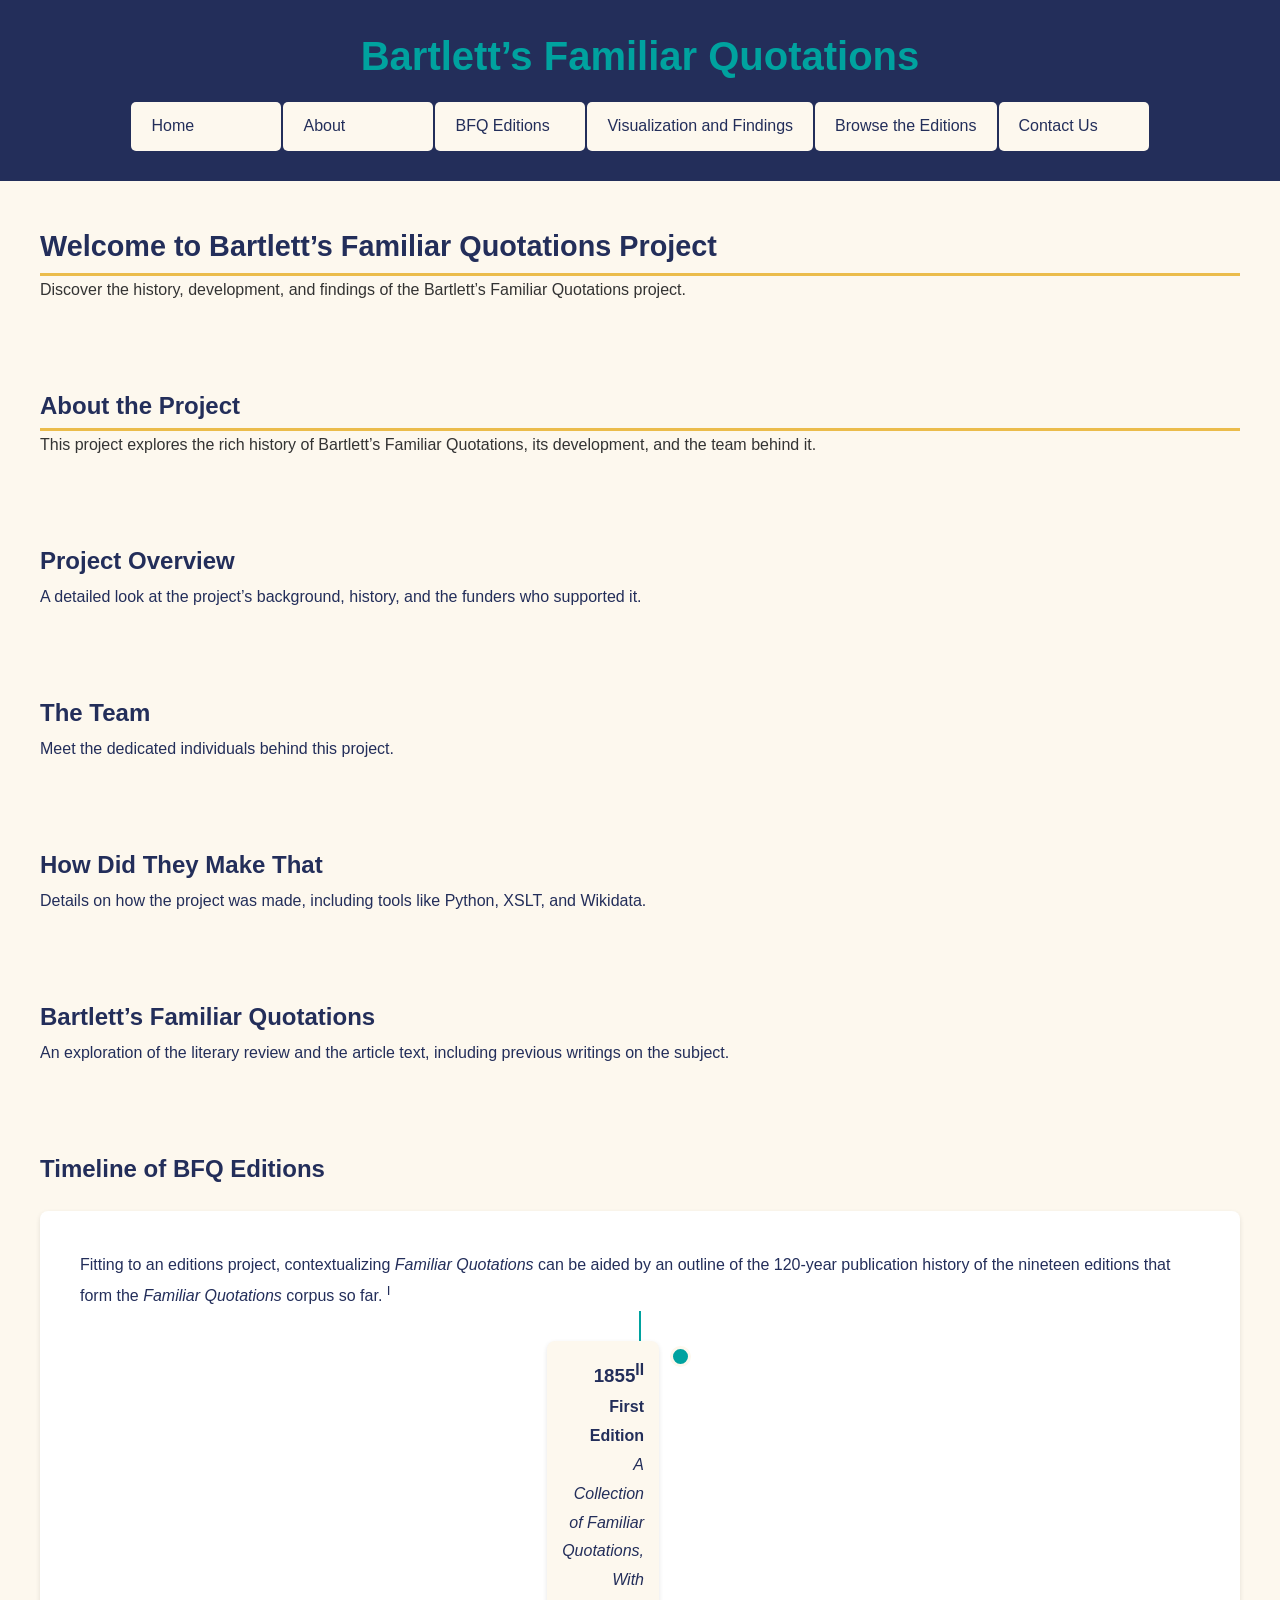
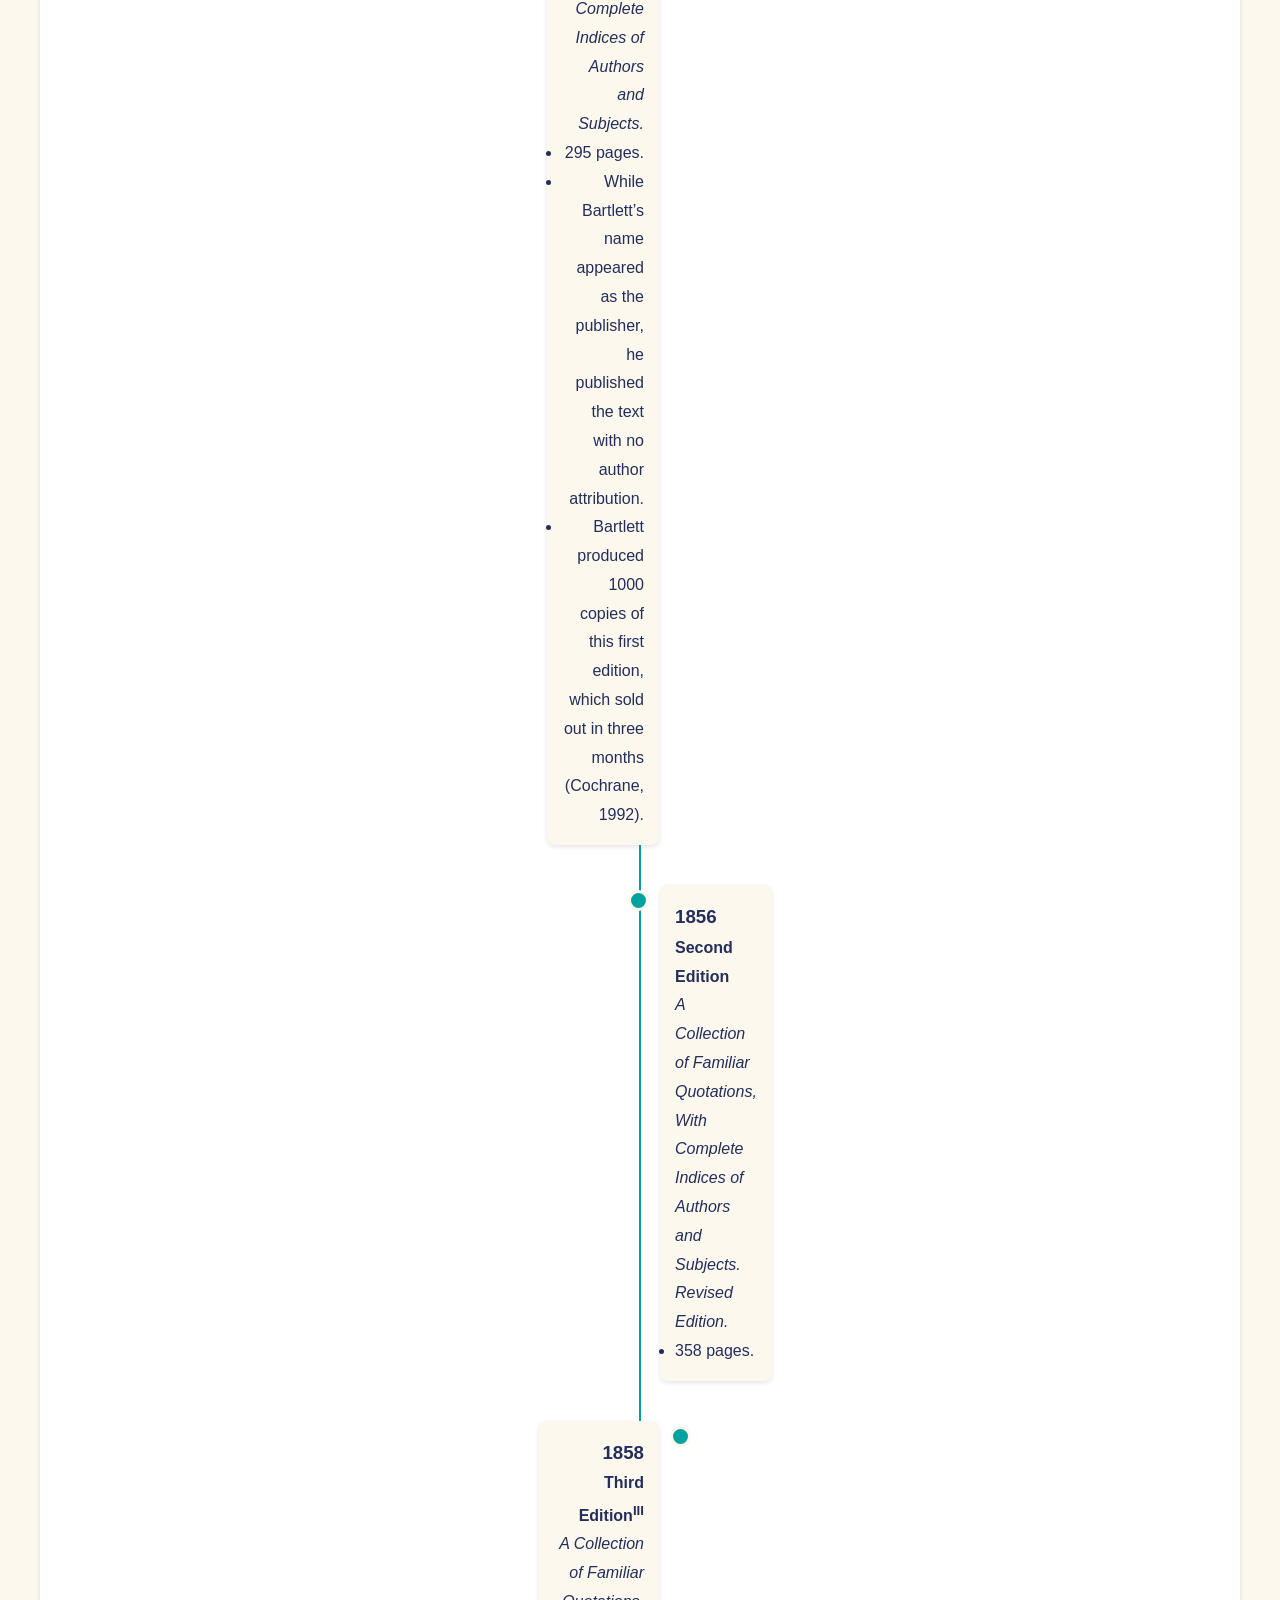
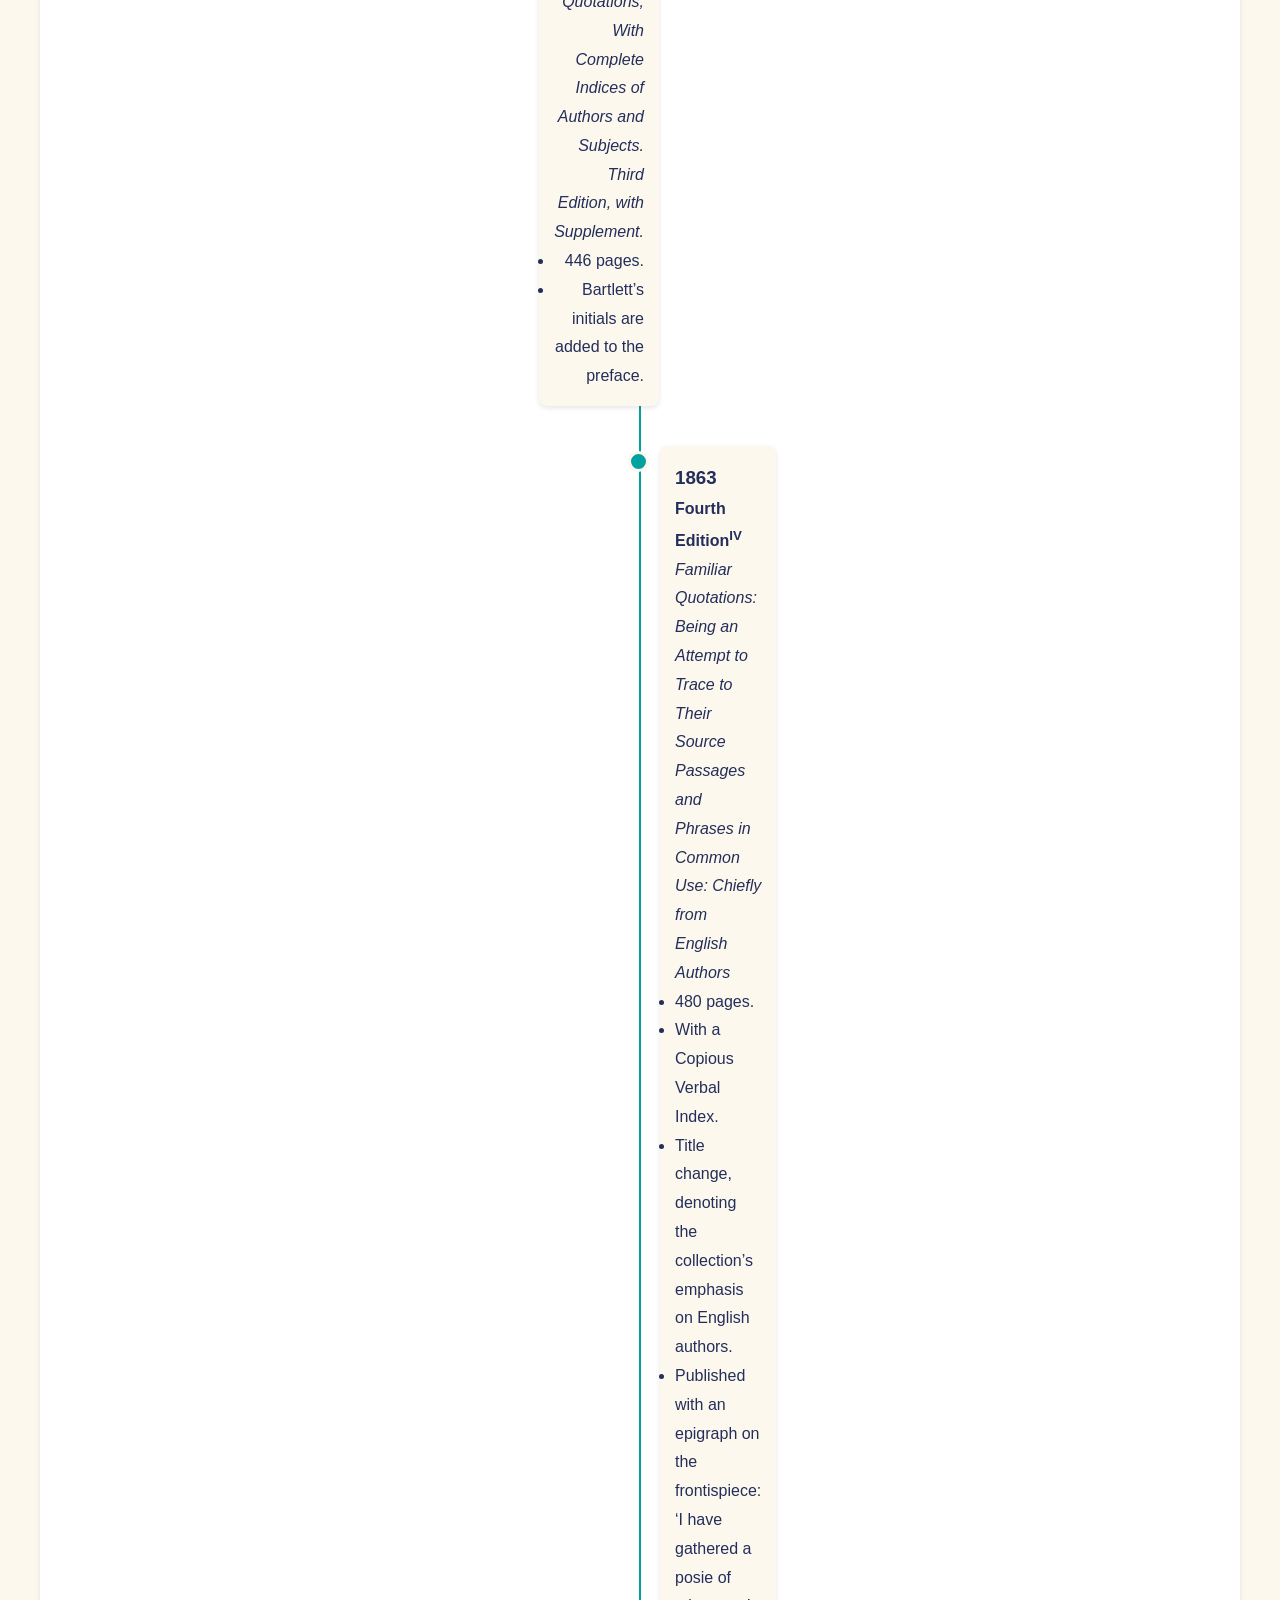
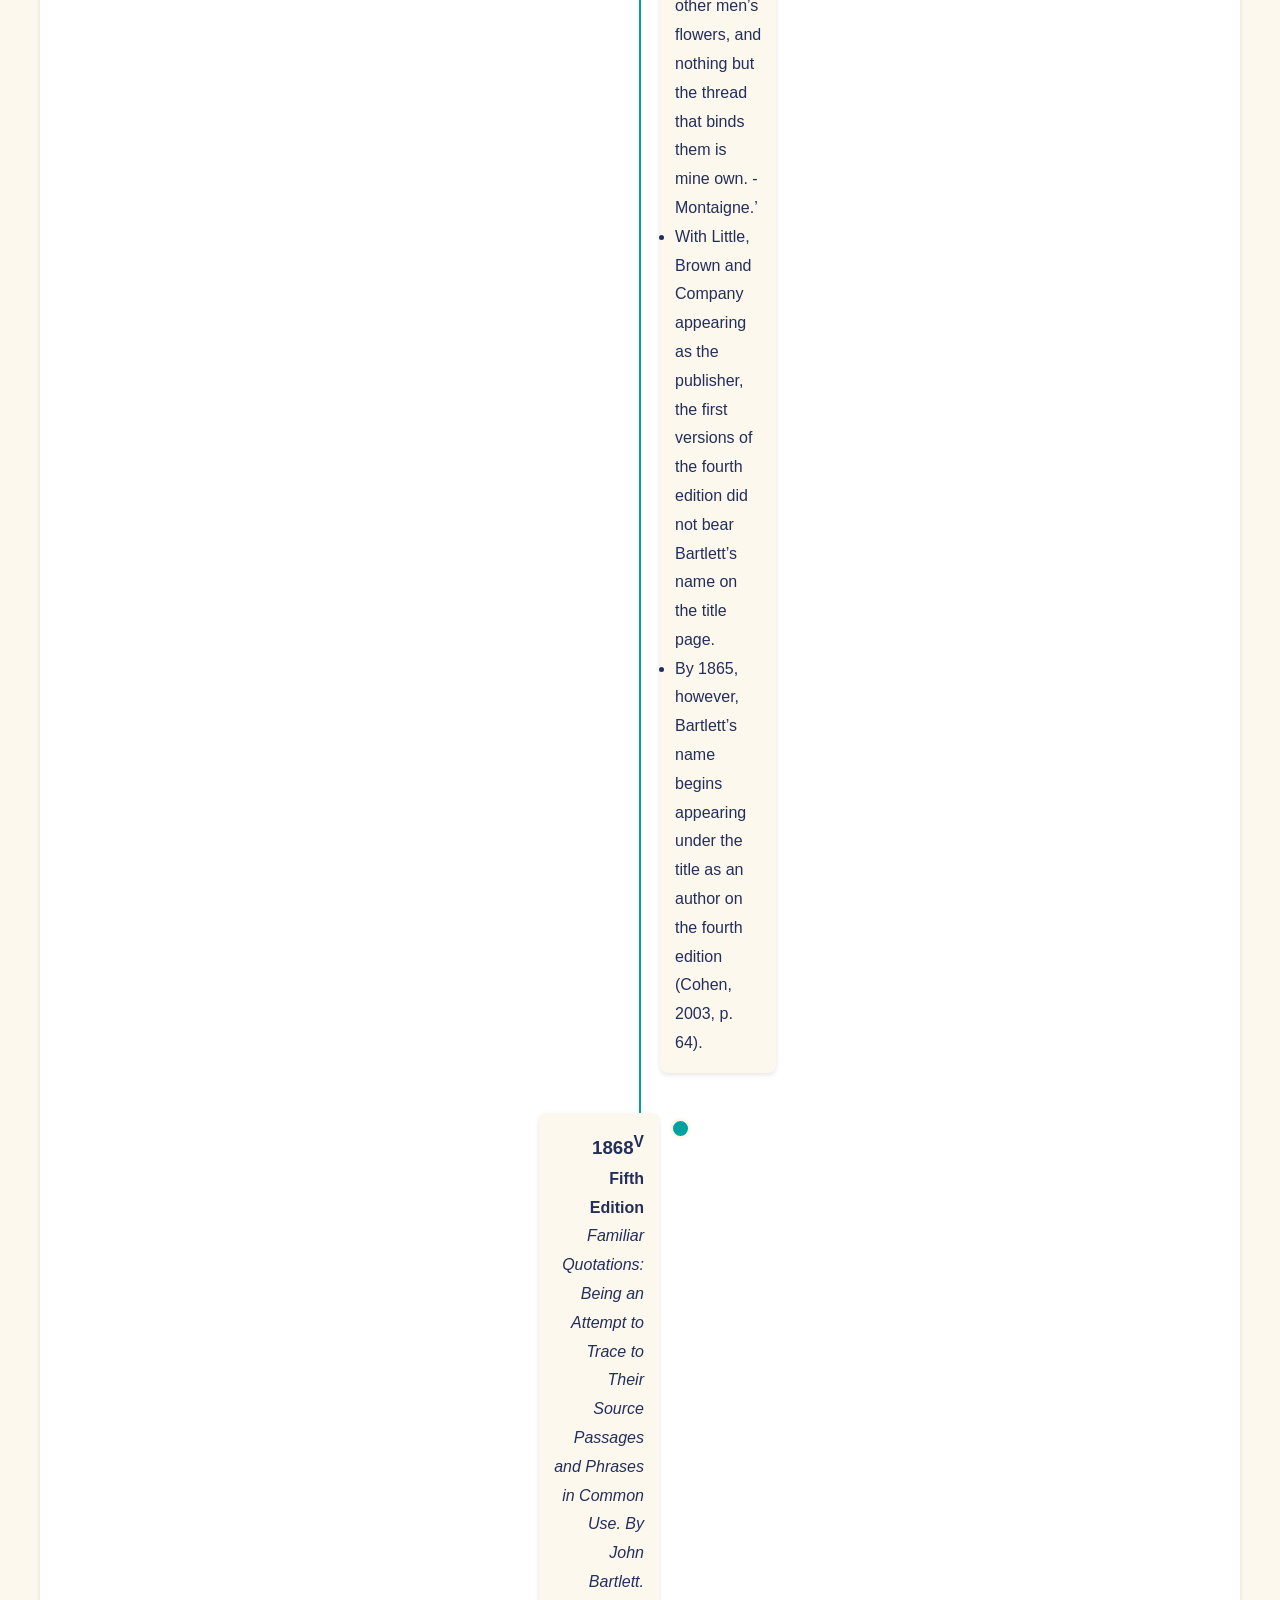
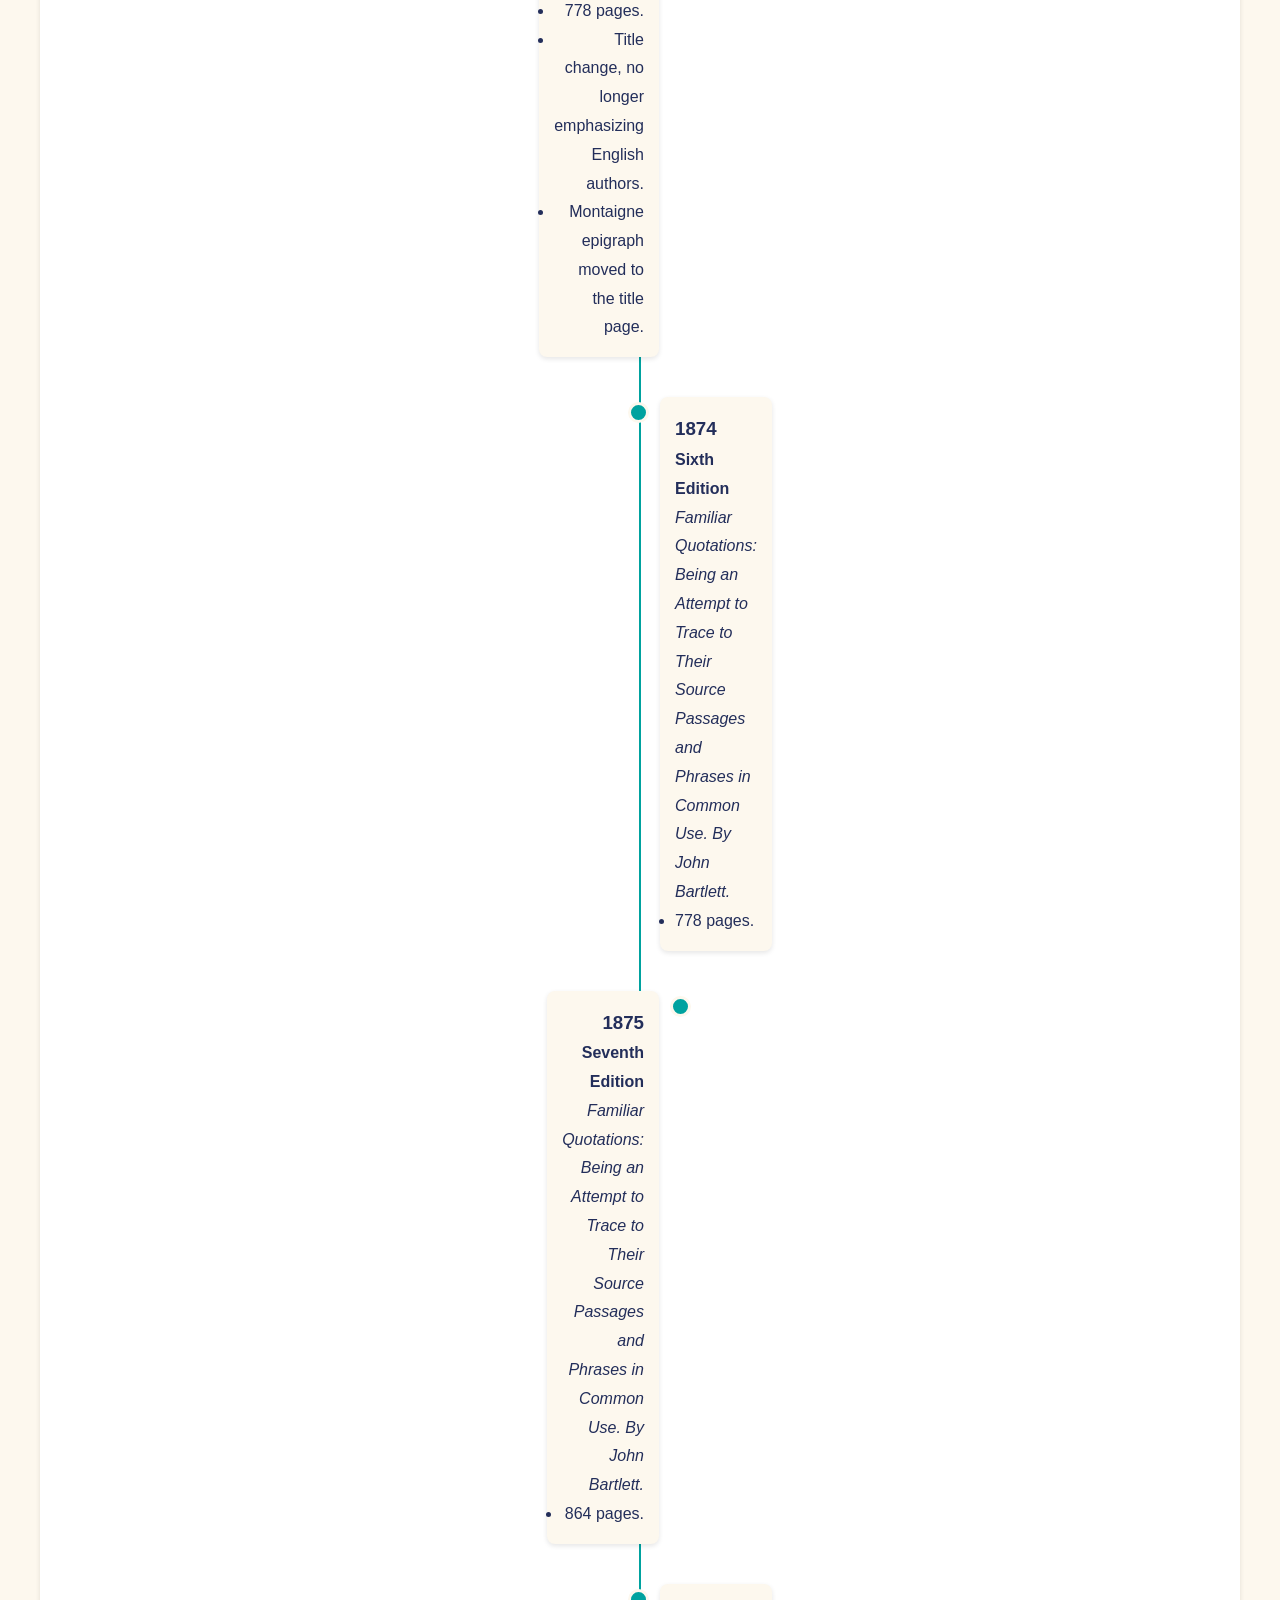
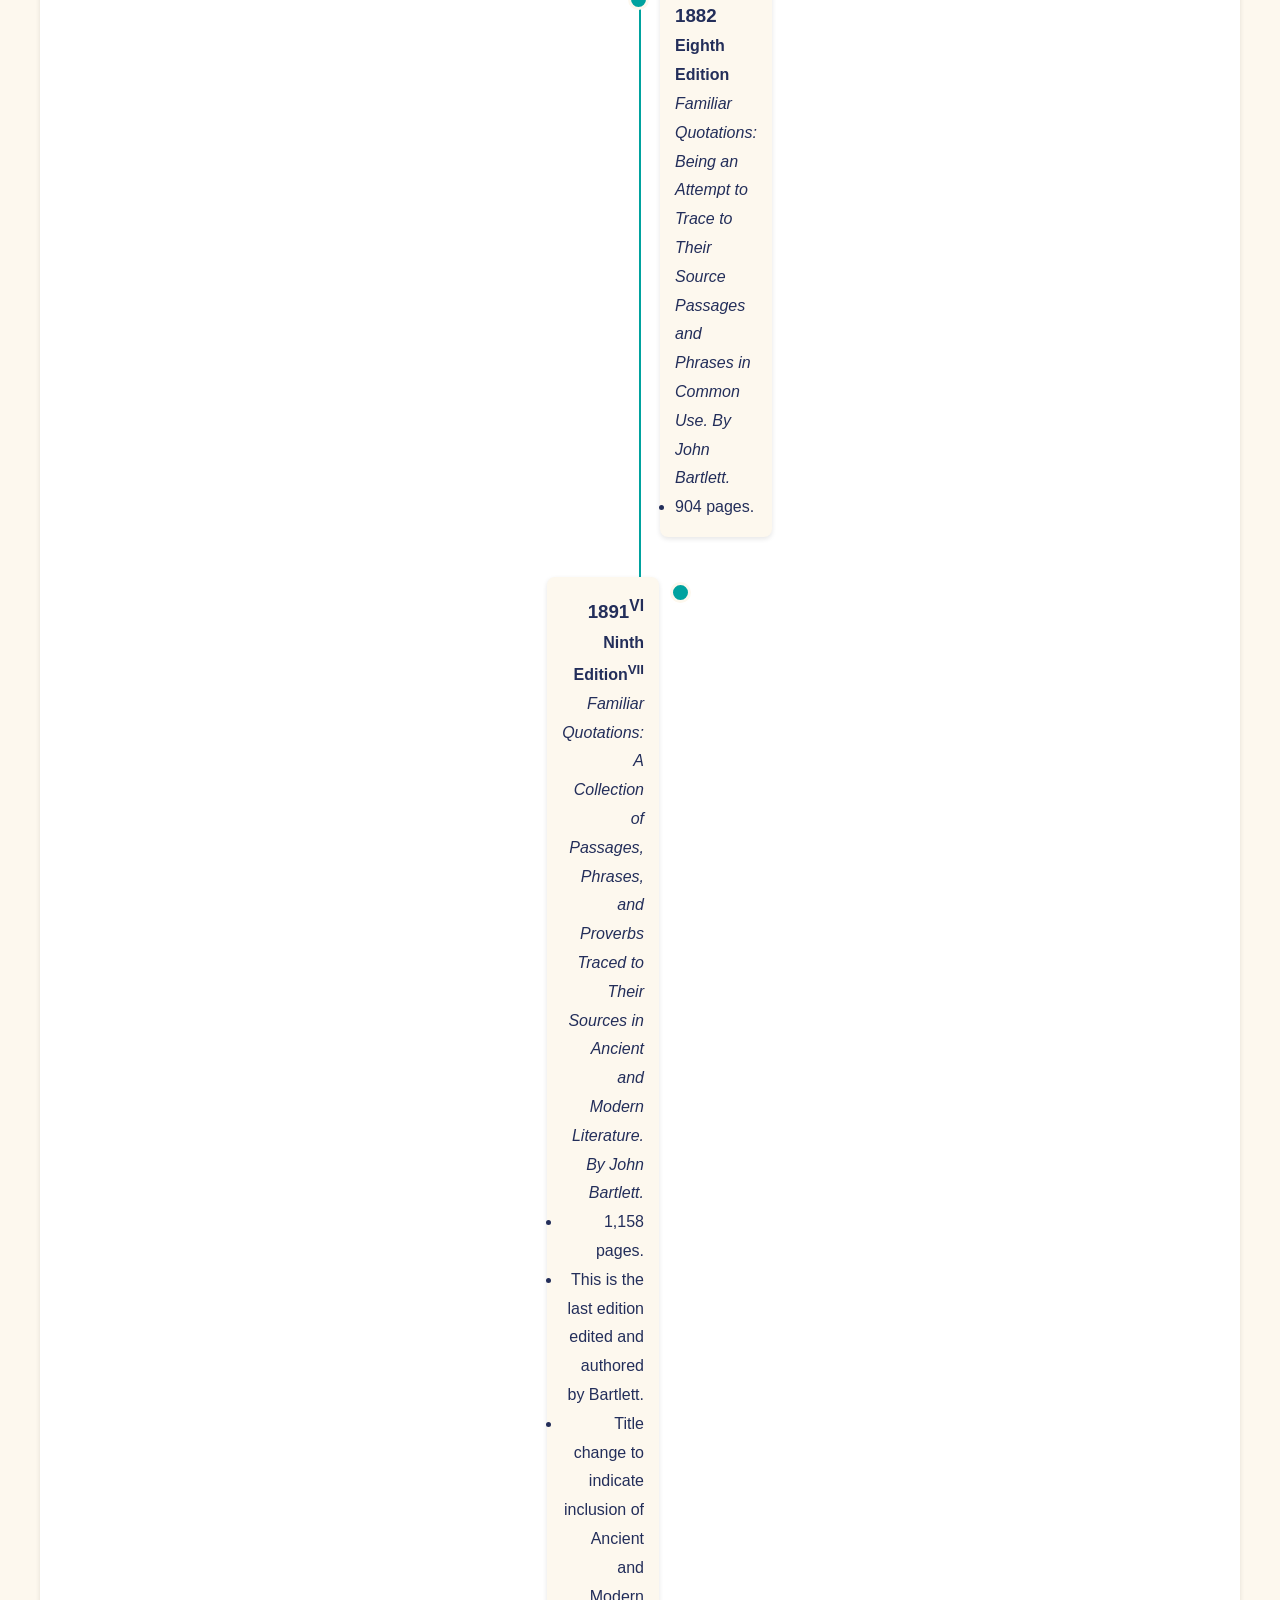
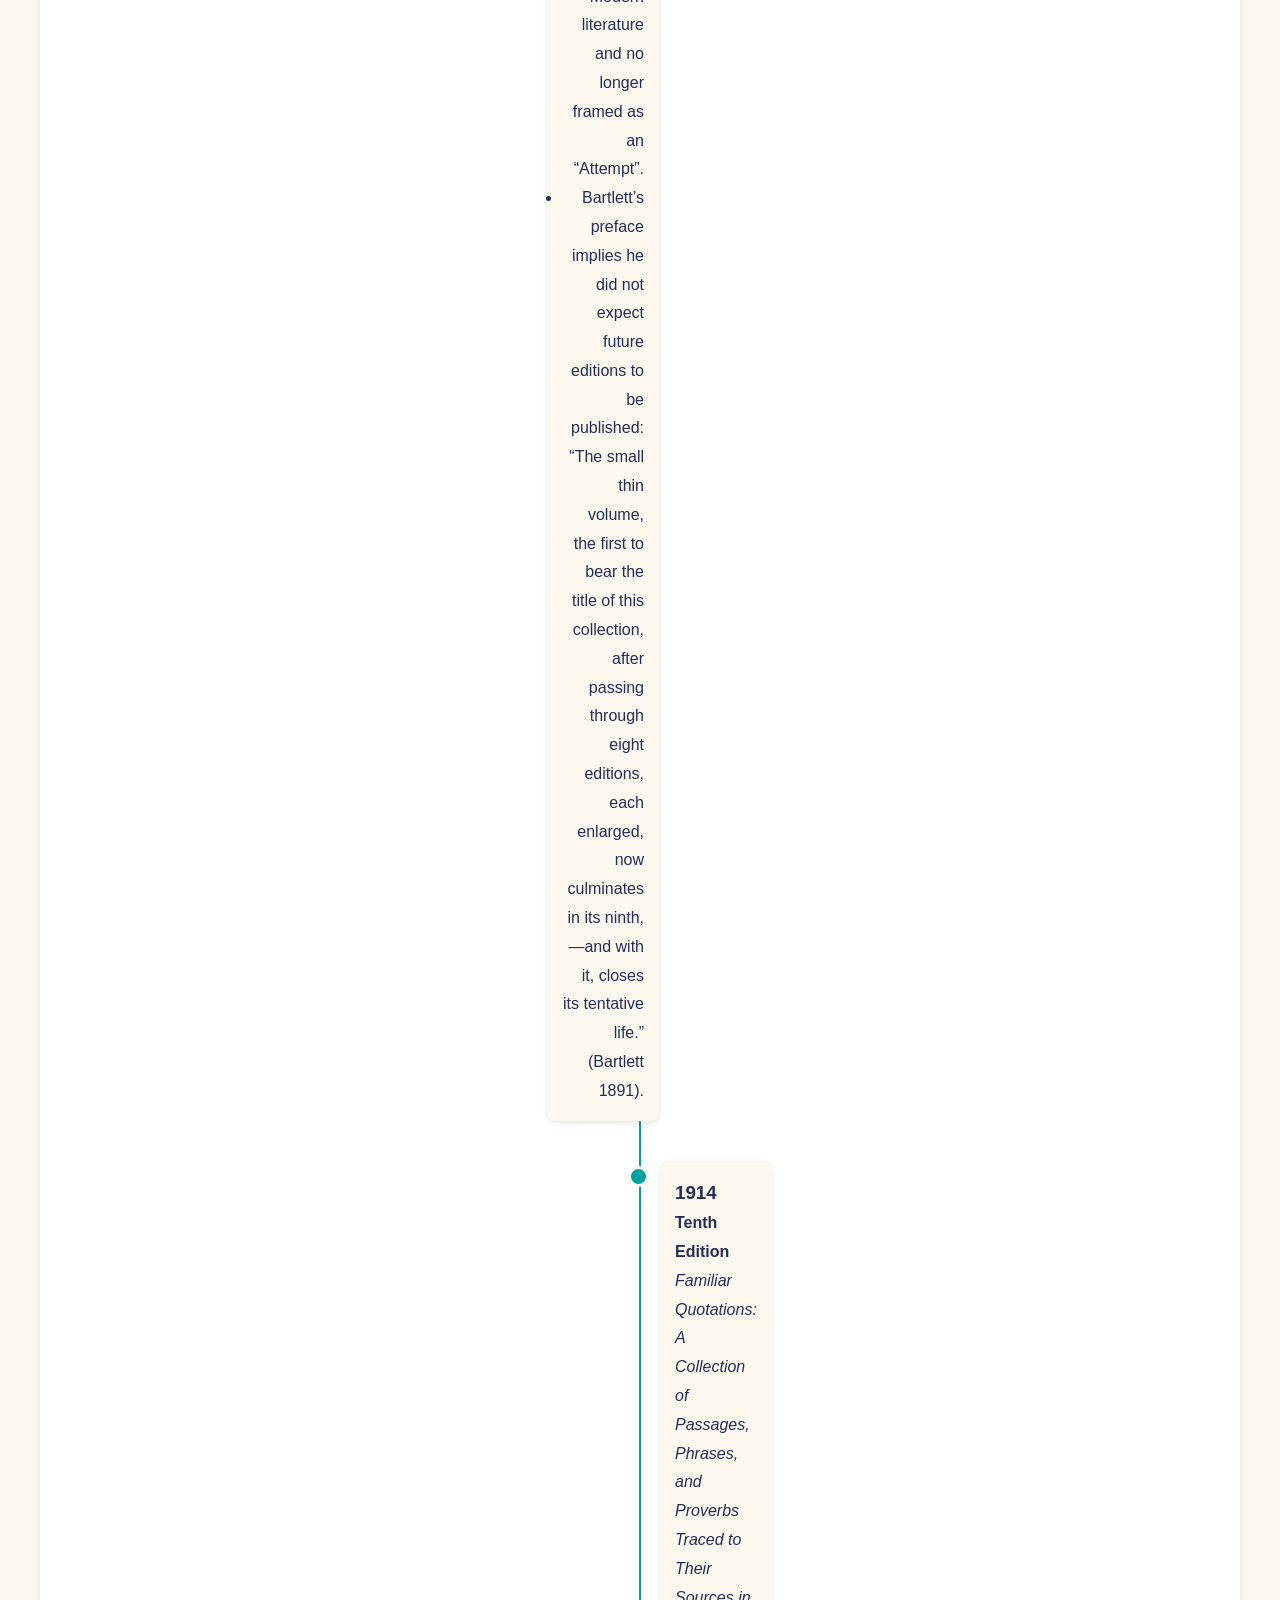
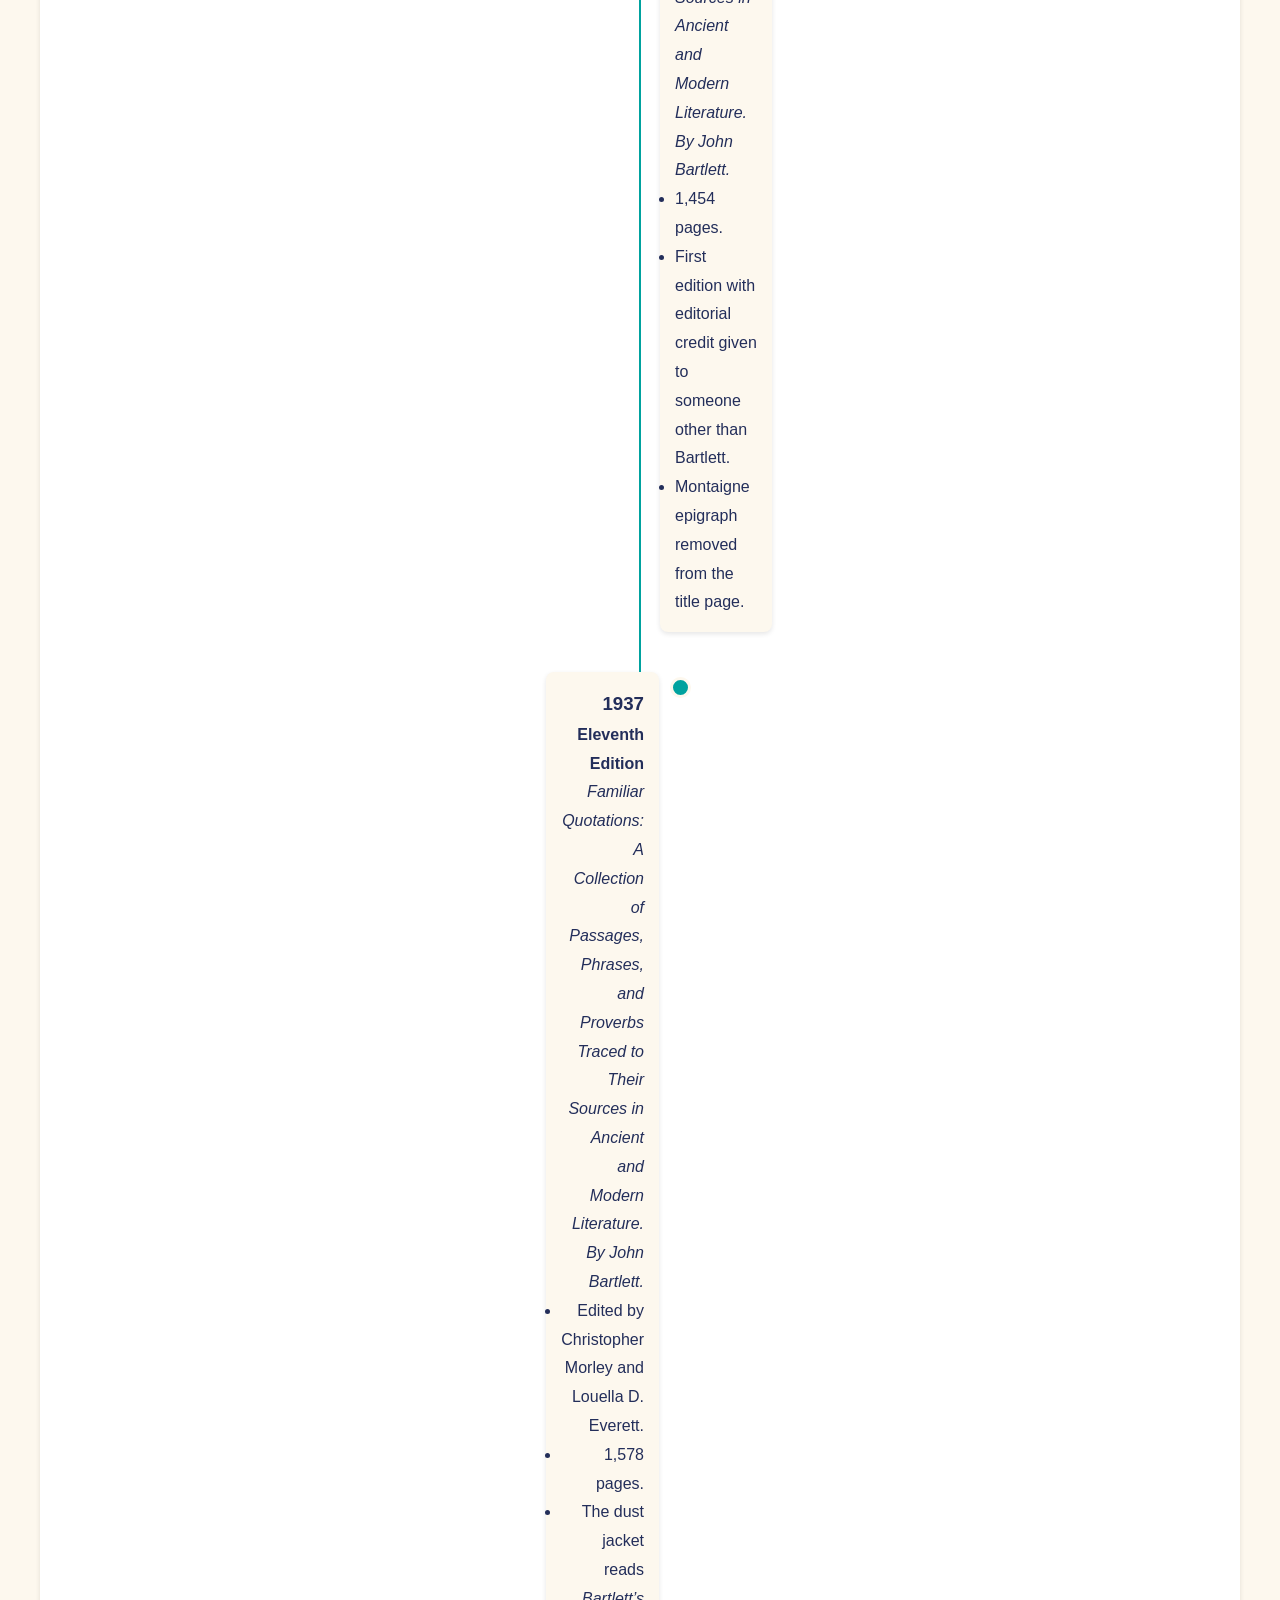
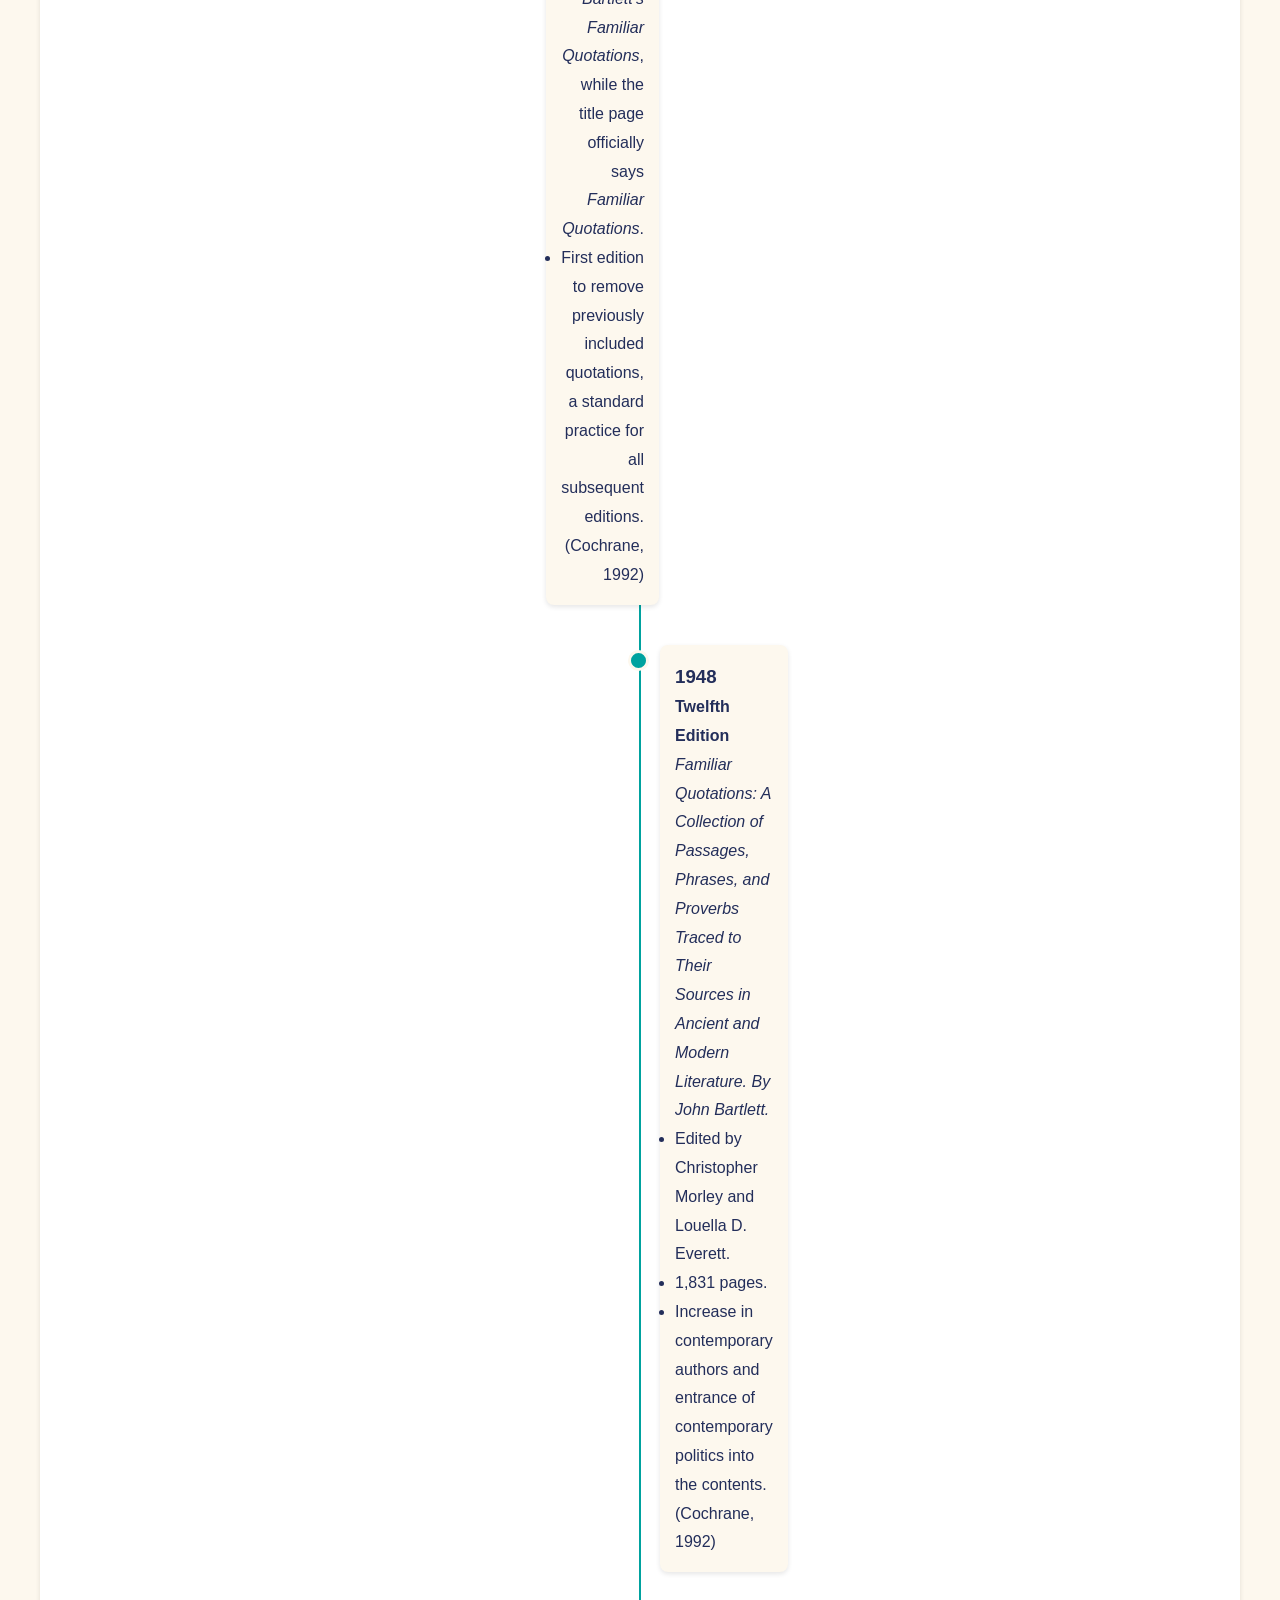
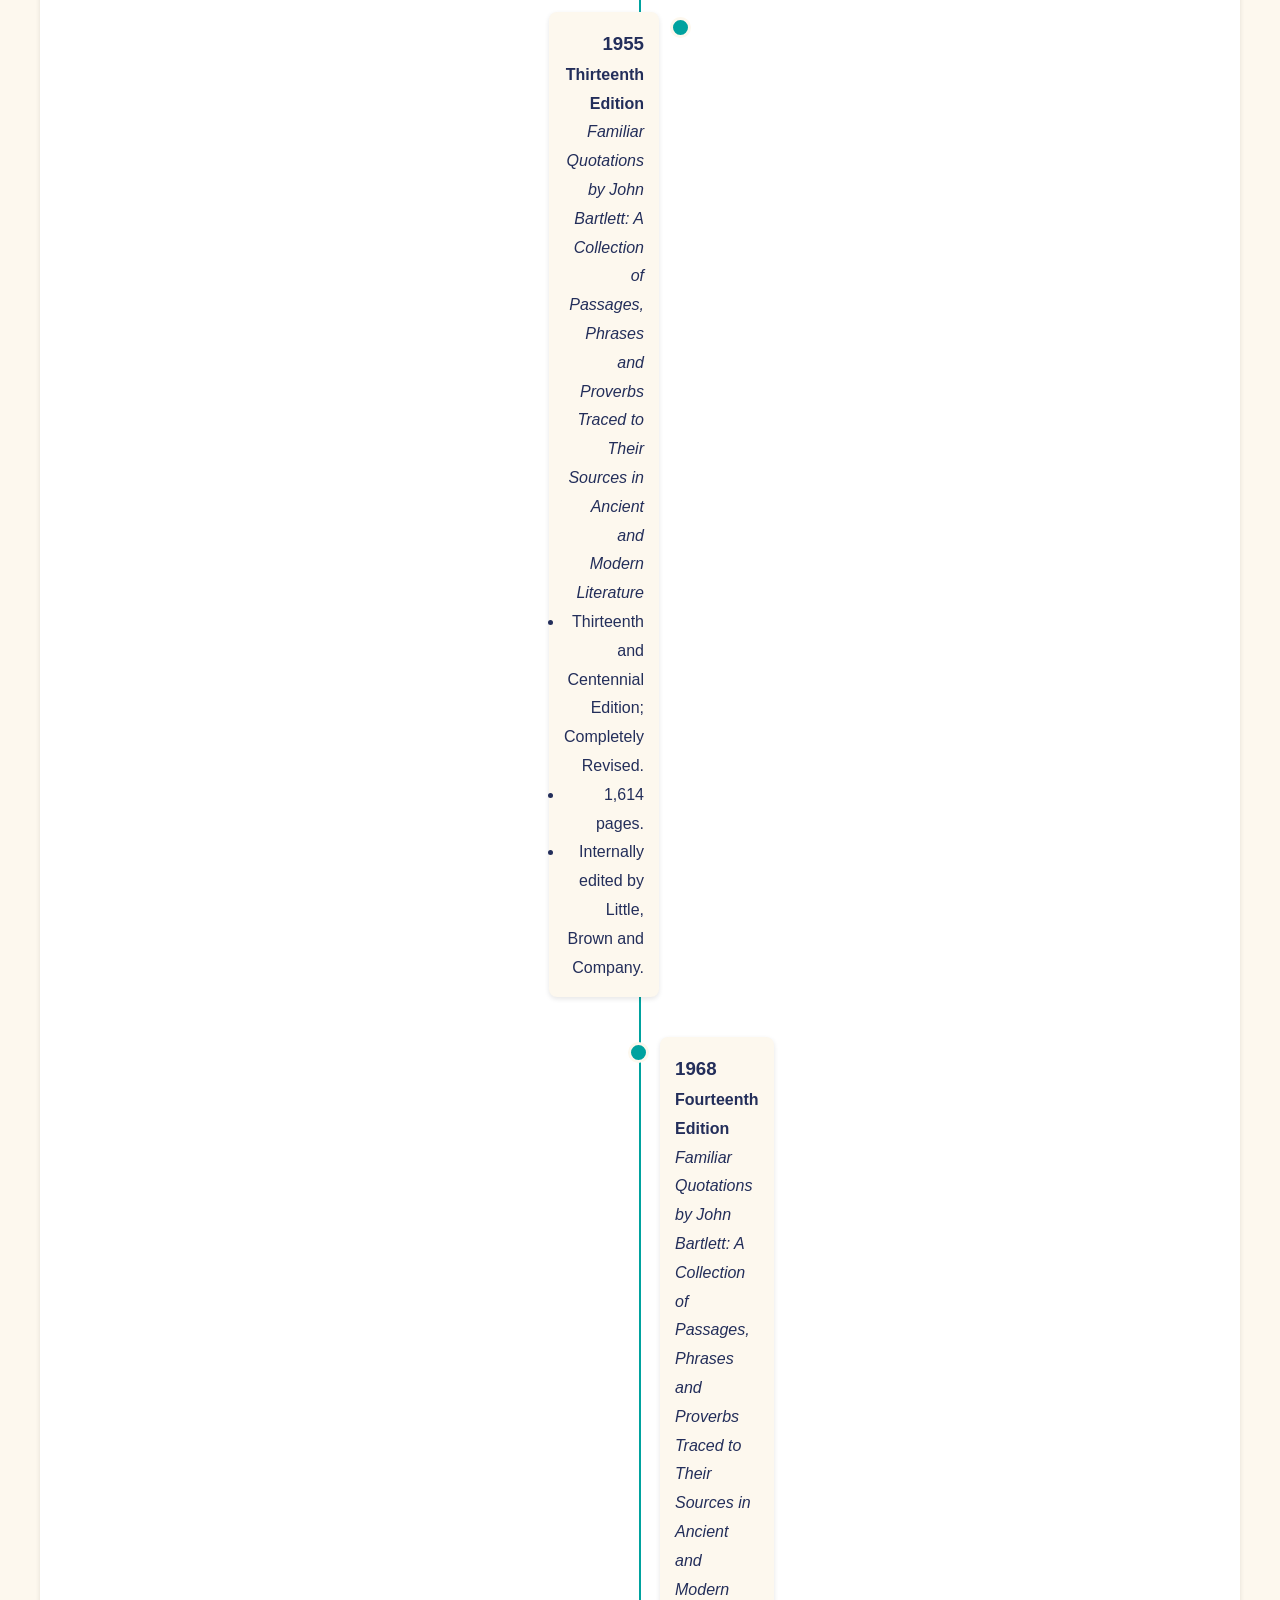
==== commit e1e3d195: "Add new HTML files for website sections" ====
--- a/bartlett0312/index.html
+++ b/bartlett0312/index.html
@@ -9,7 +9,7 @@
     <body>
         <!-- Header -->
         <header>
-            <h1>Bartlett’s Familiar Quotations </h1>
+            <h1>Bartlett’s Familiar Quotations</h1>
             <nav class="navbar">
               <ul class="navbar-menu">
                   <li><a href="#">Home</a></li>
@@ -29,9 +29,8 @@
                       </ul>
                   </li>
                   <li><a href="#visualizations">Visualization and Findings</a></li>
-                  <li><a href="#browse-editions">Browse the Editions</a></li>
+                  <li><a href="/bartlett0312/search.html">Browse the Editions</a></li>
                   <li><a href="#contact">Contact Us</a></li>
-                  <li><a href="/bartlett0312/search.html">Search</a></li>
 
               </ul>
             </nav>
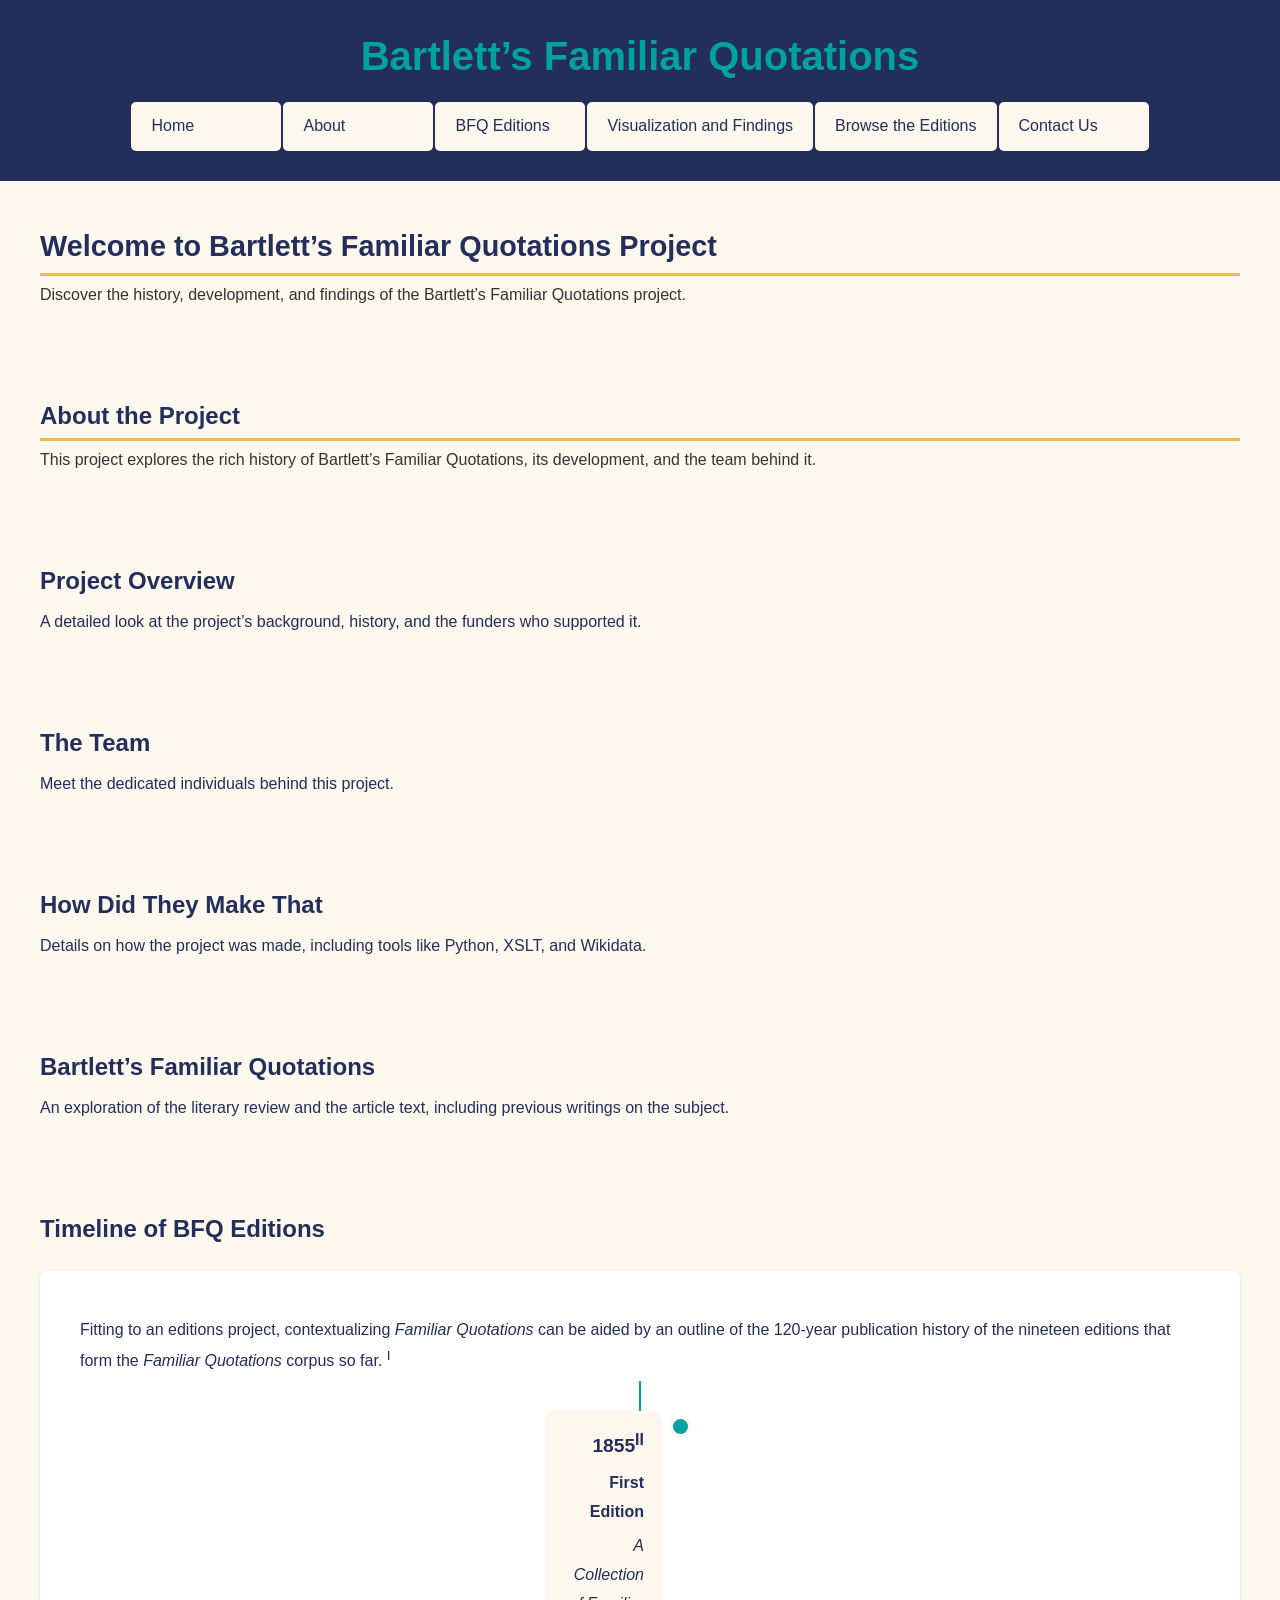
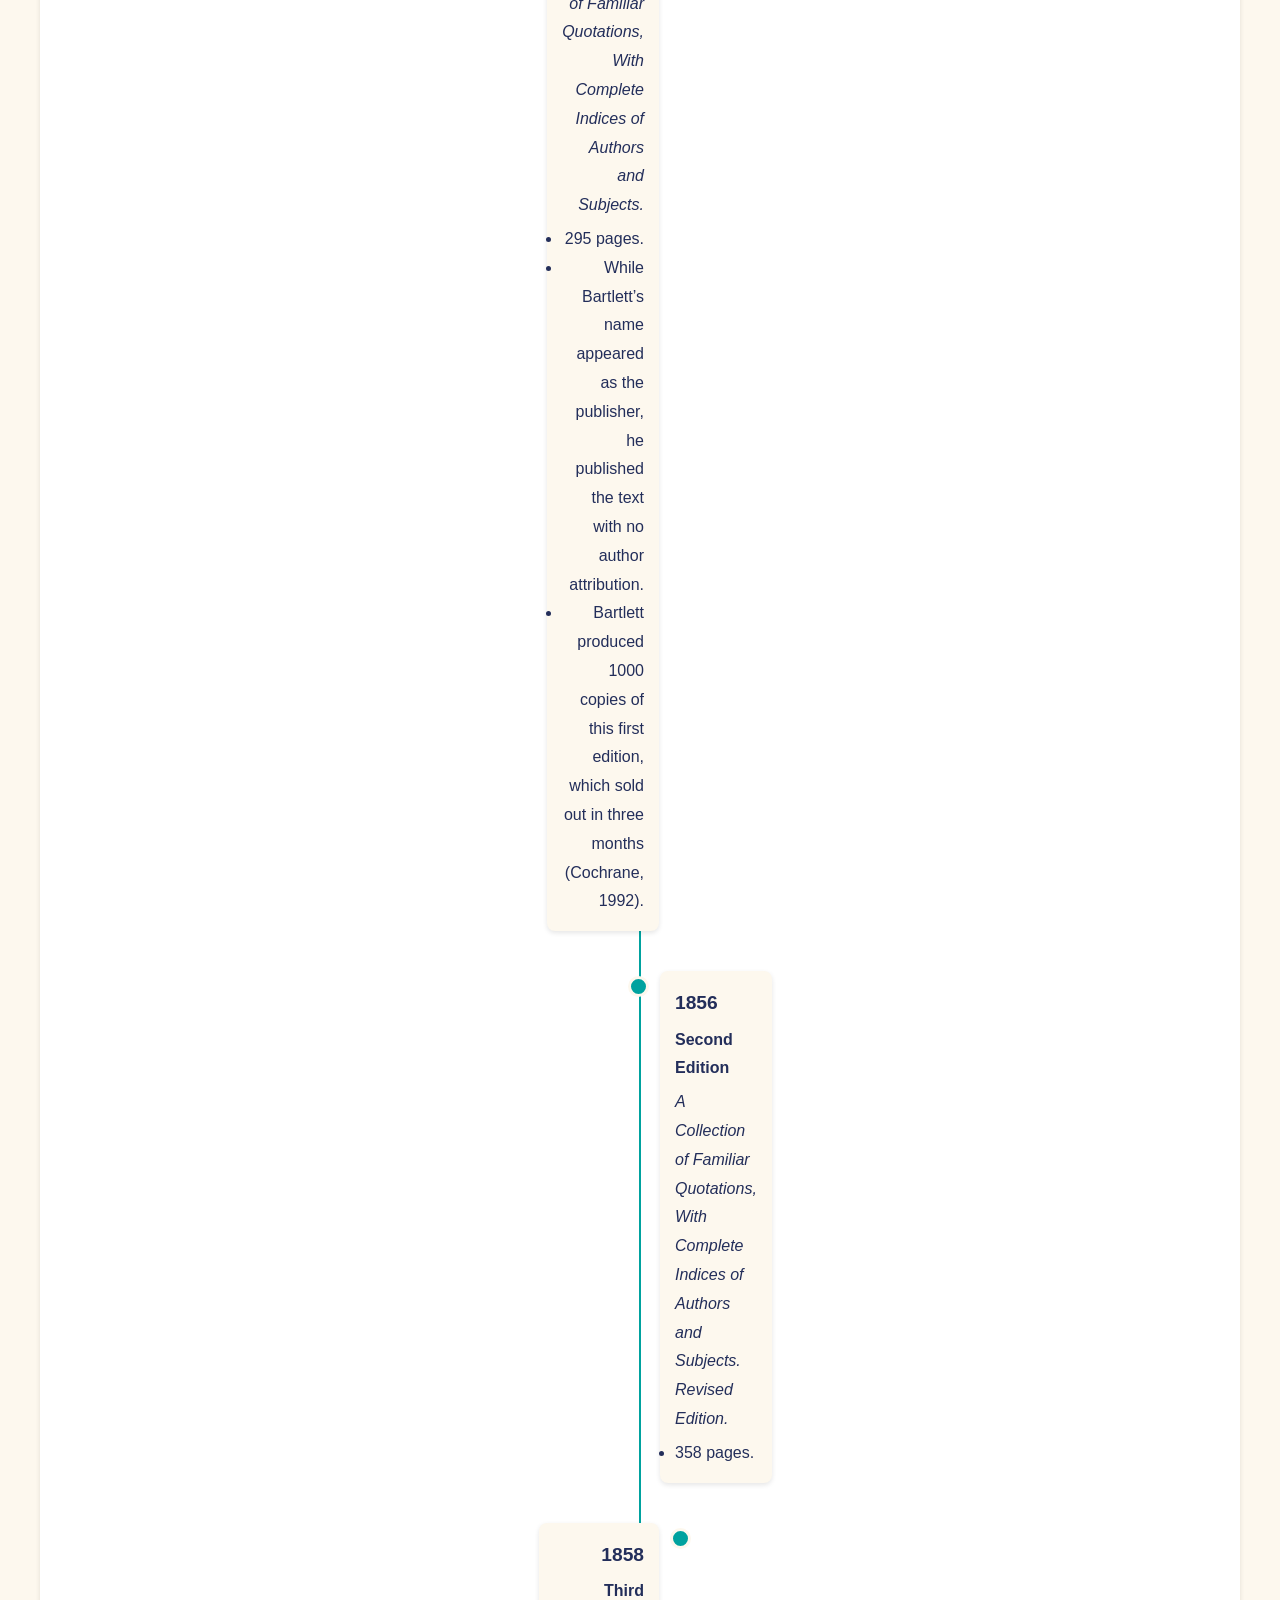
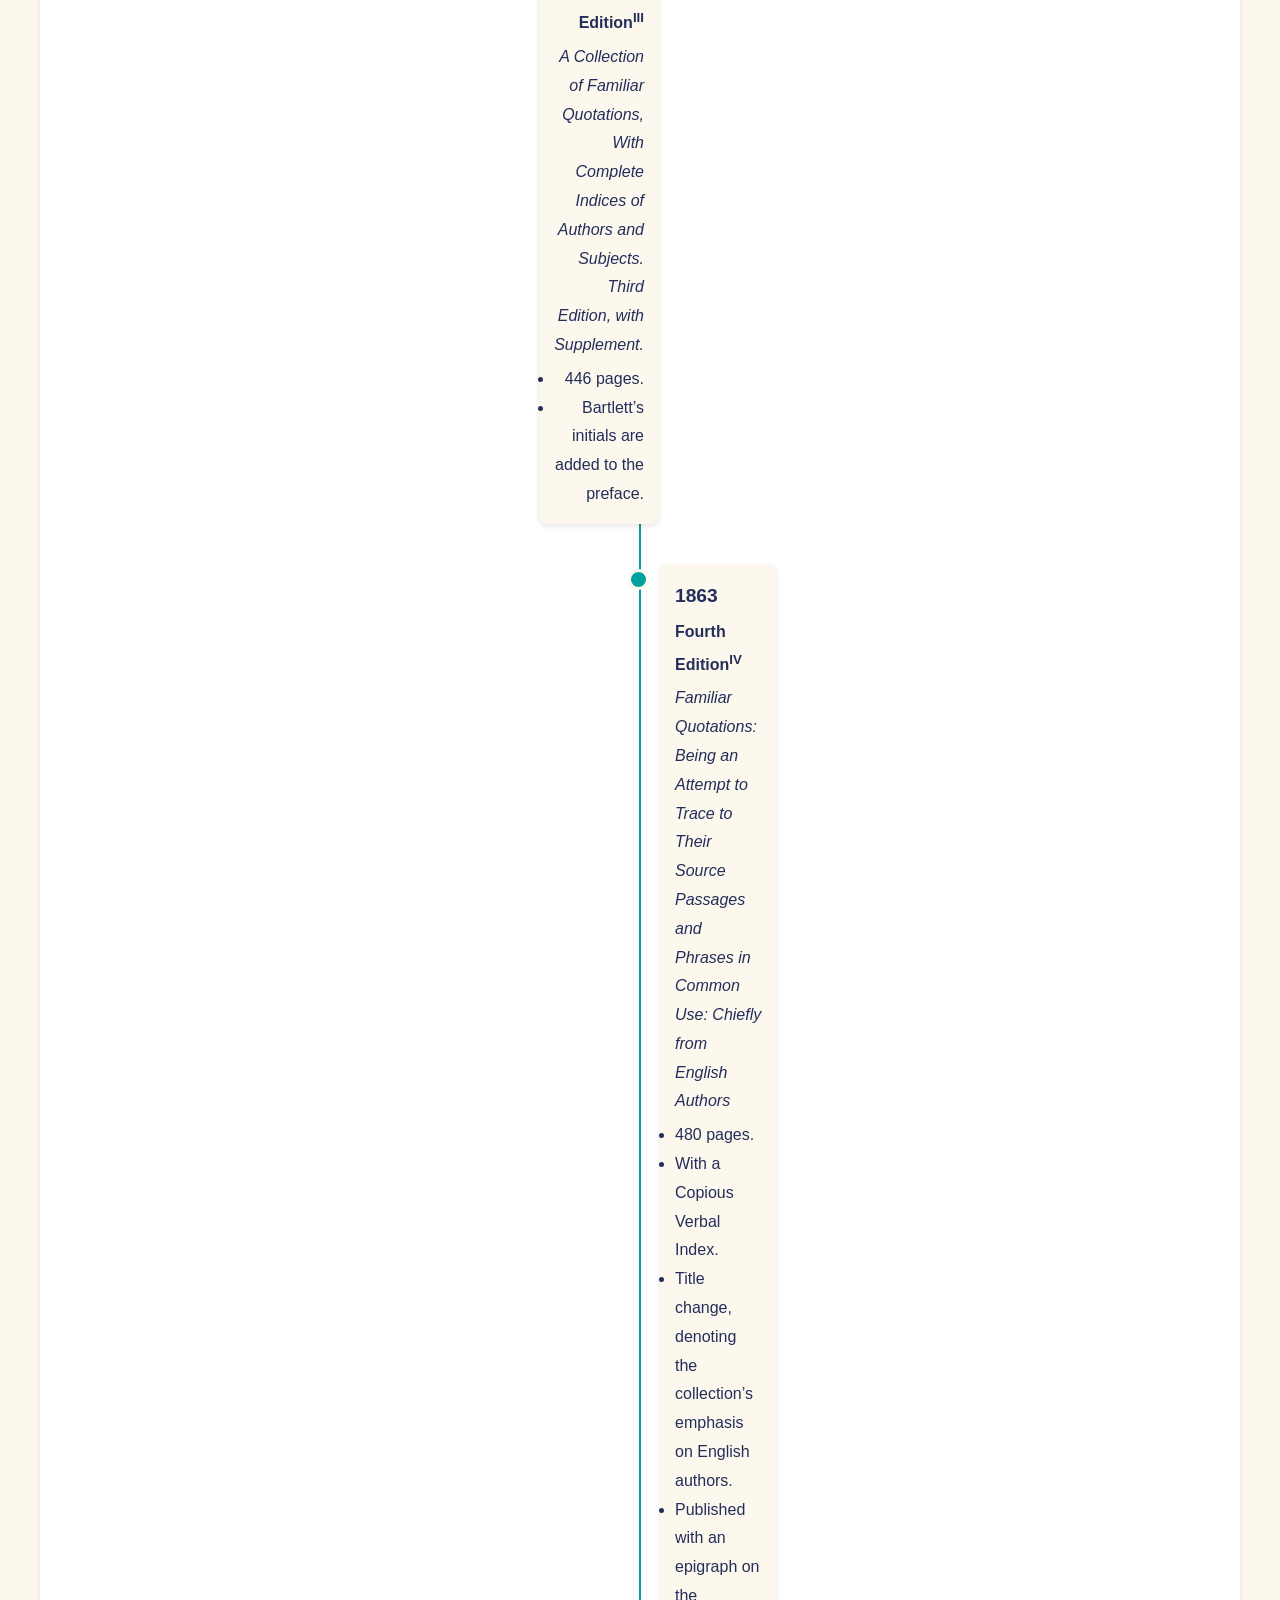
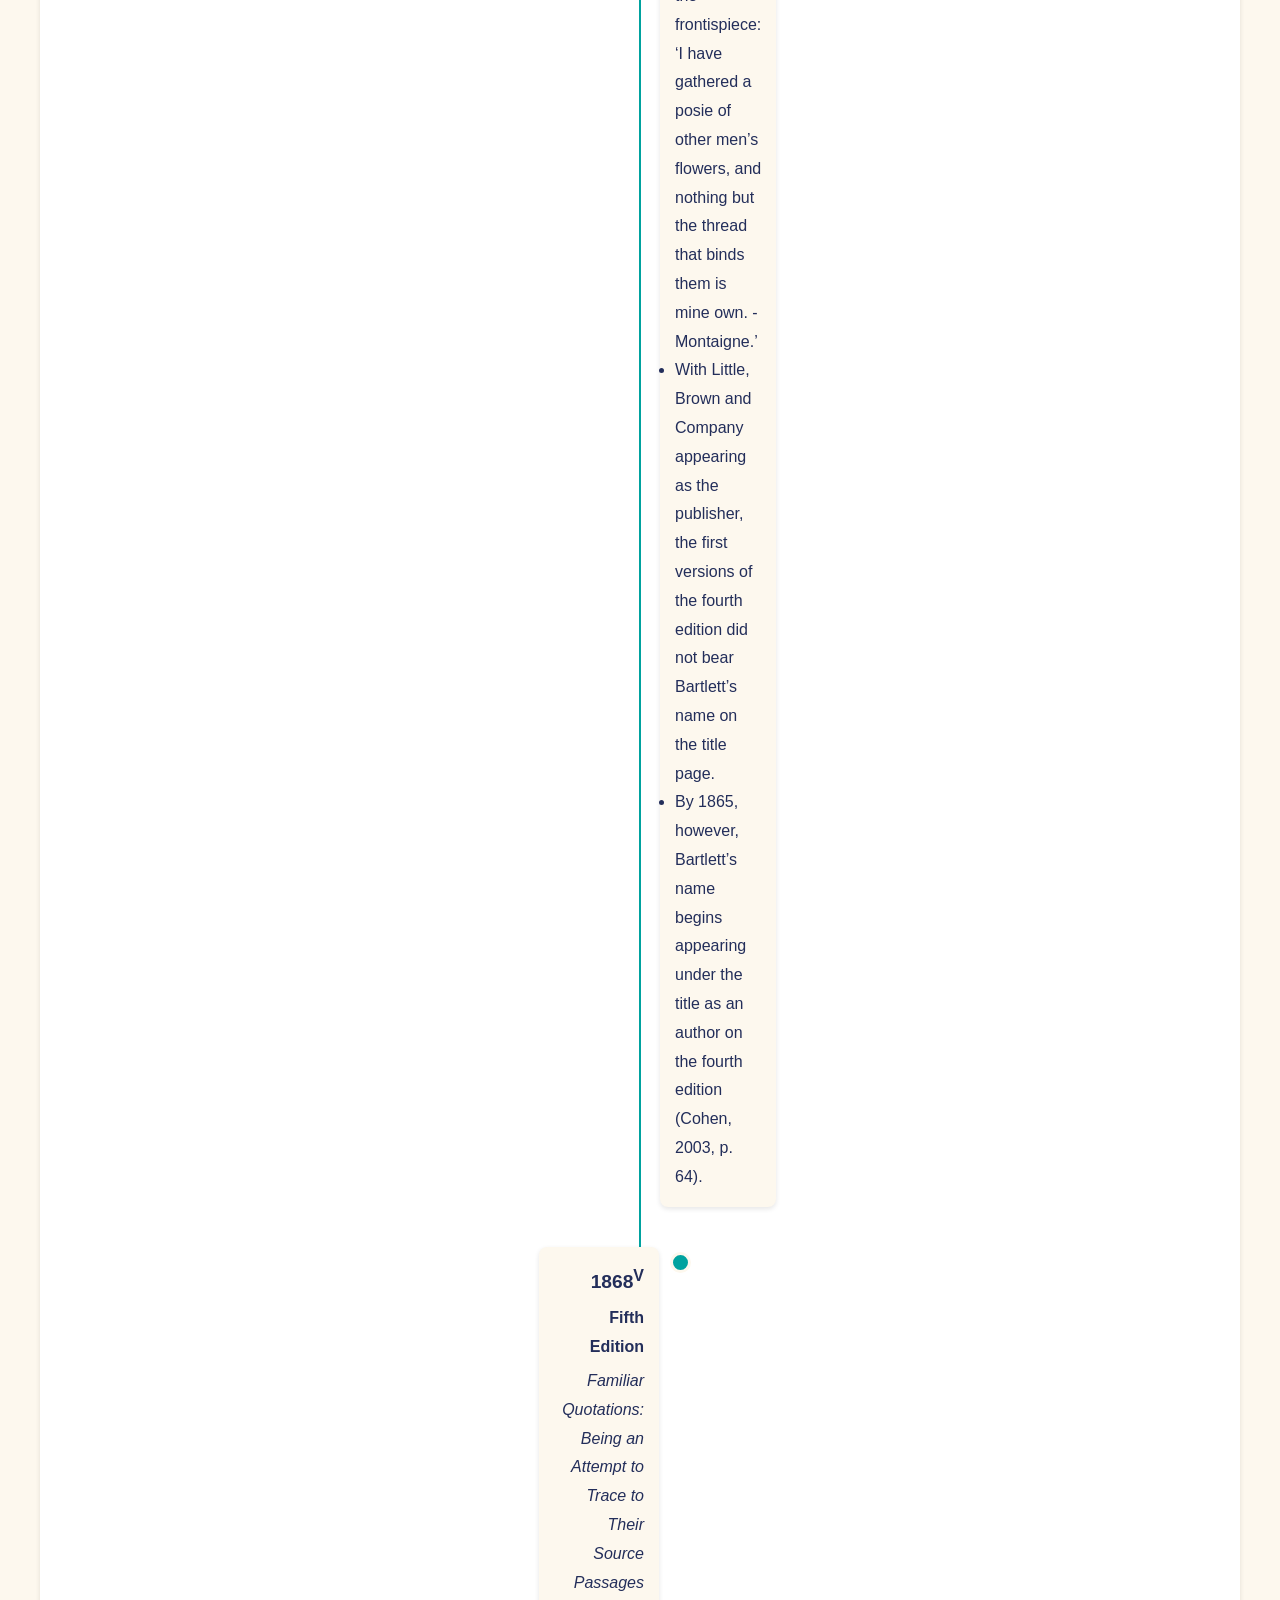
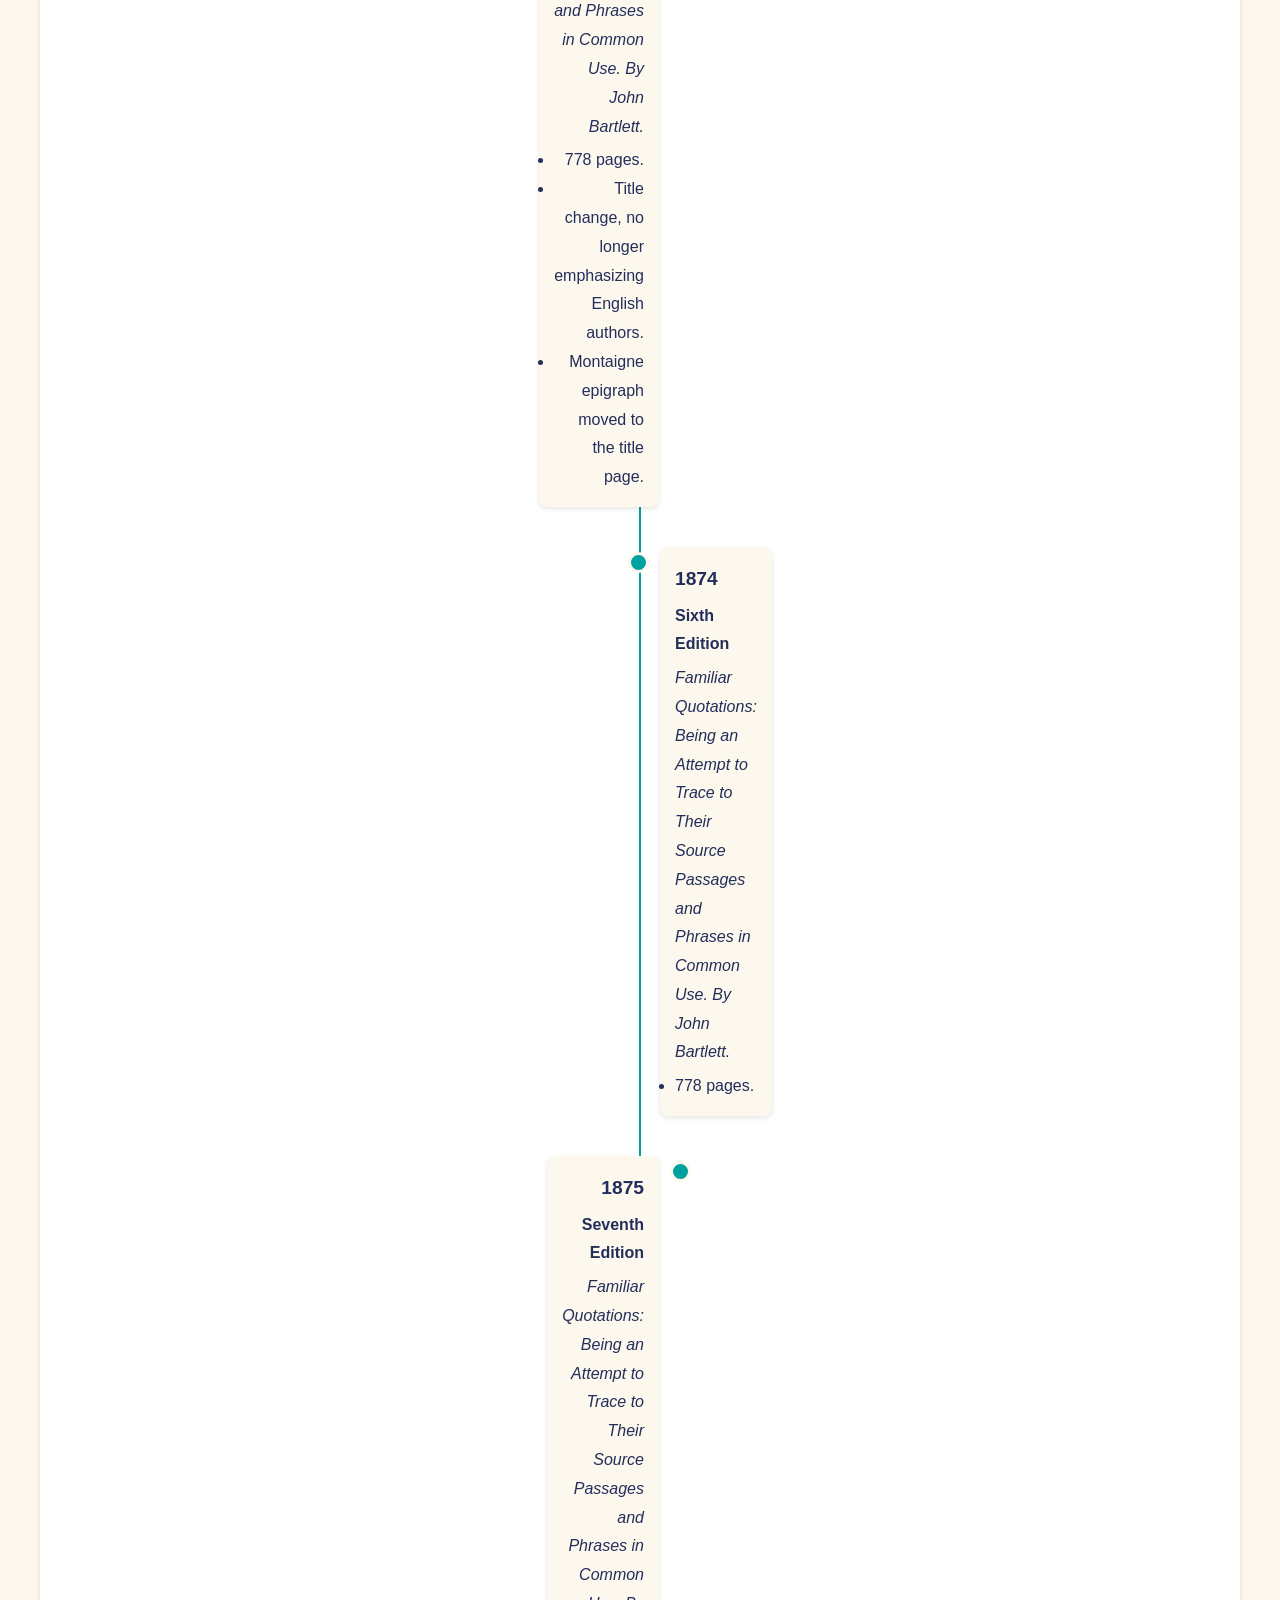
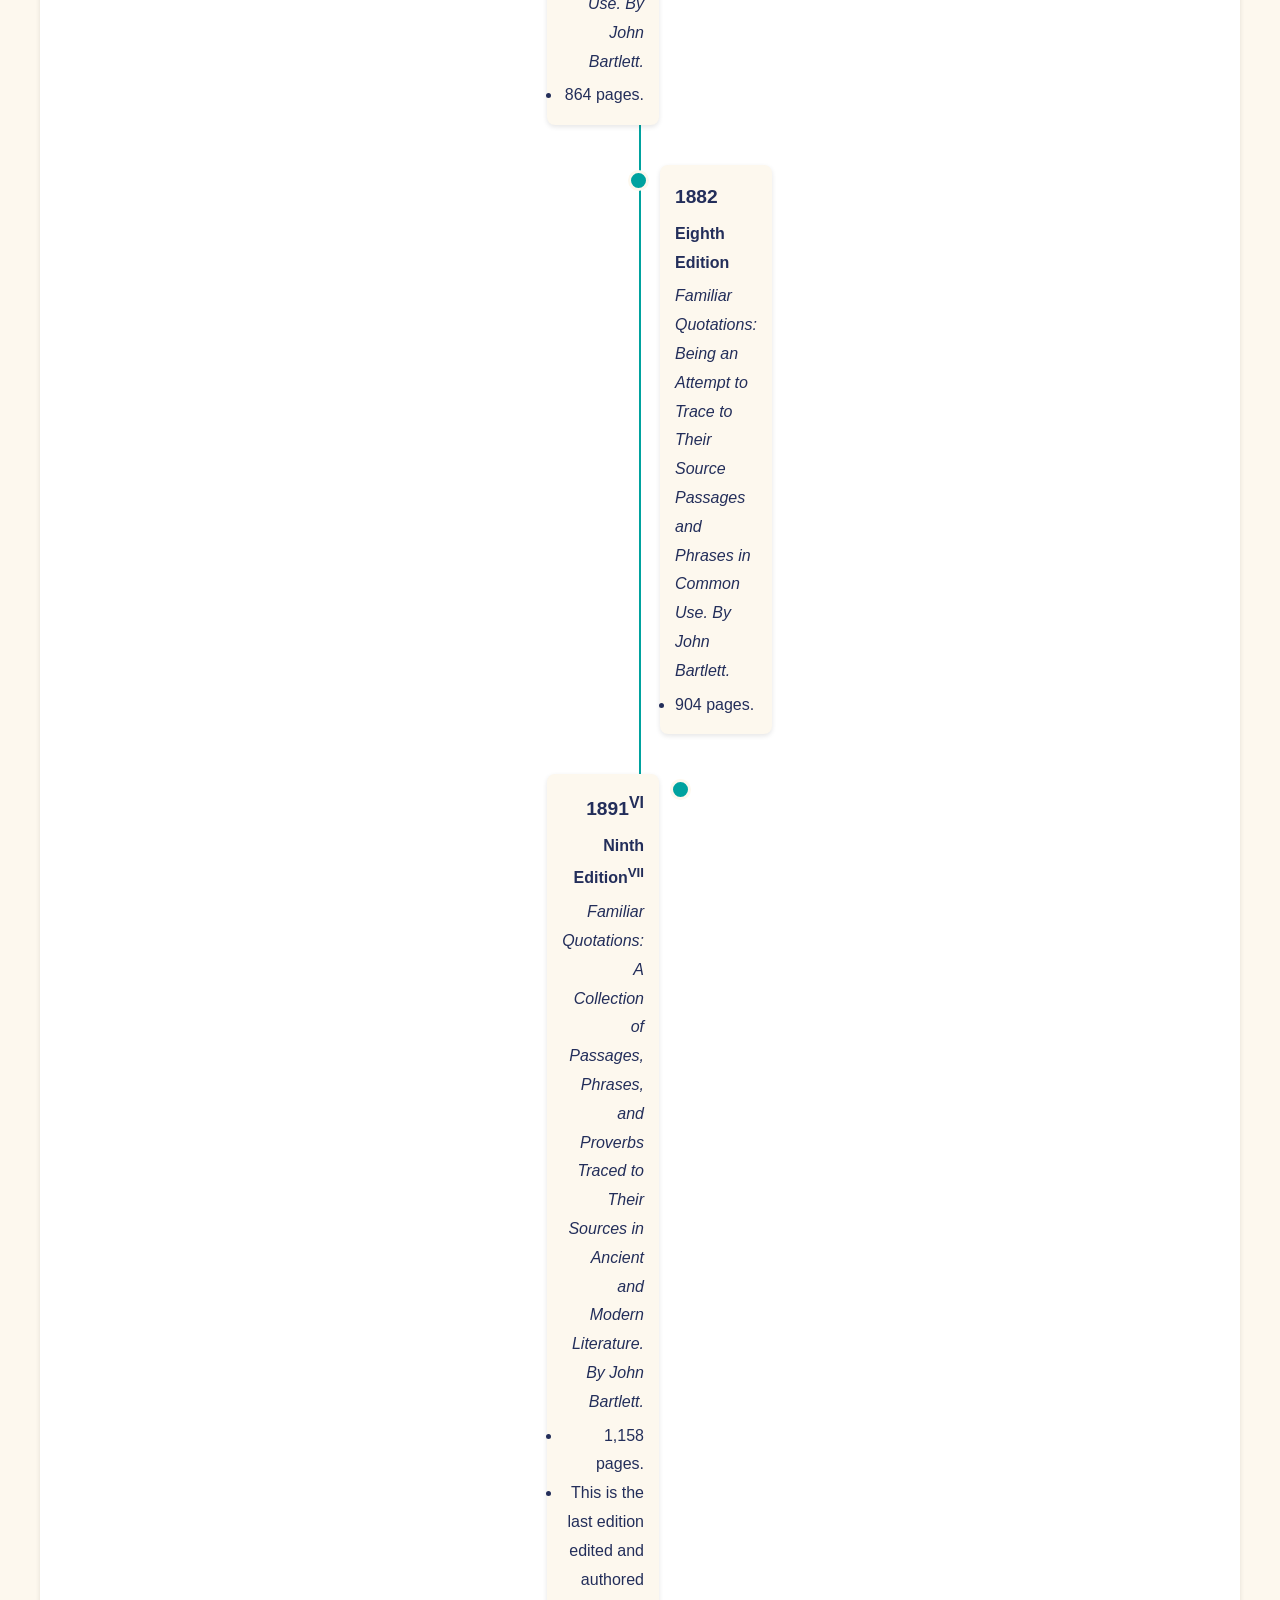
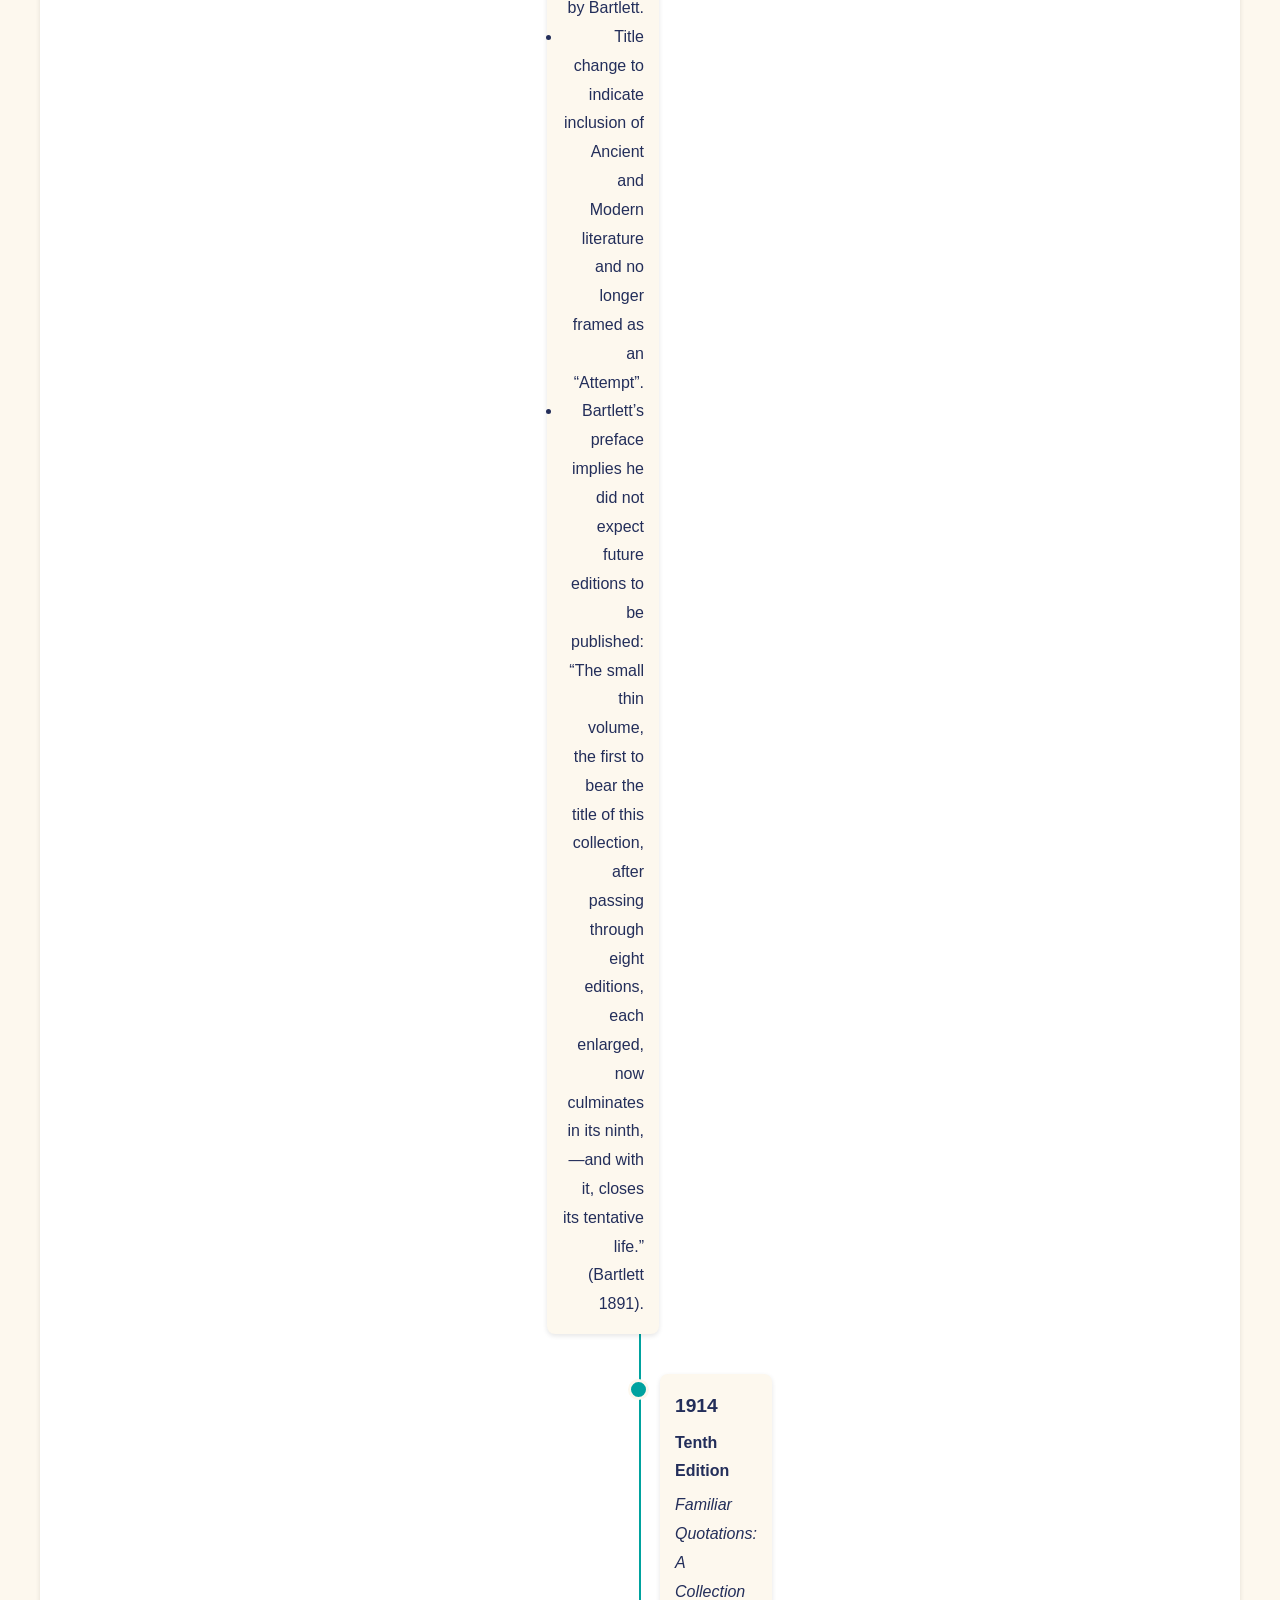
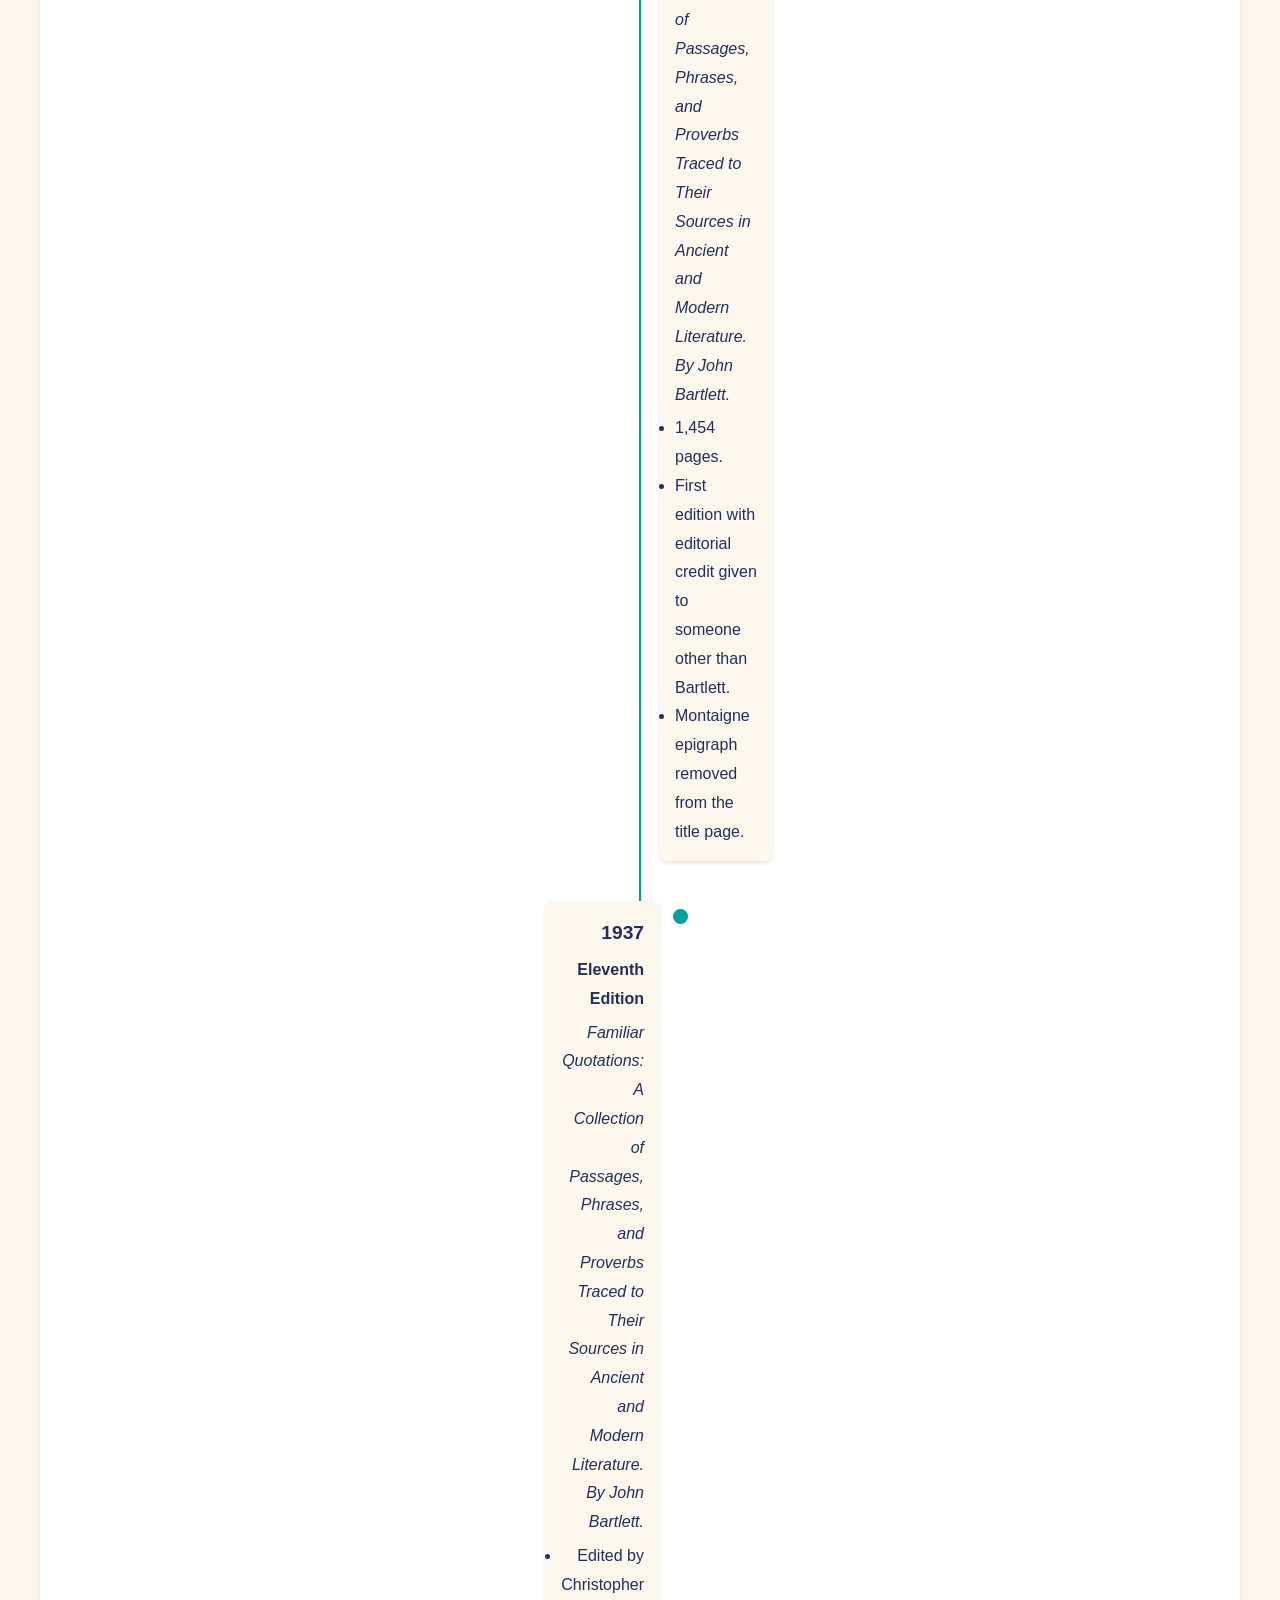
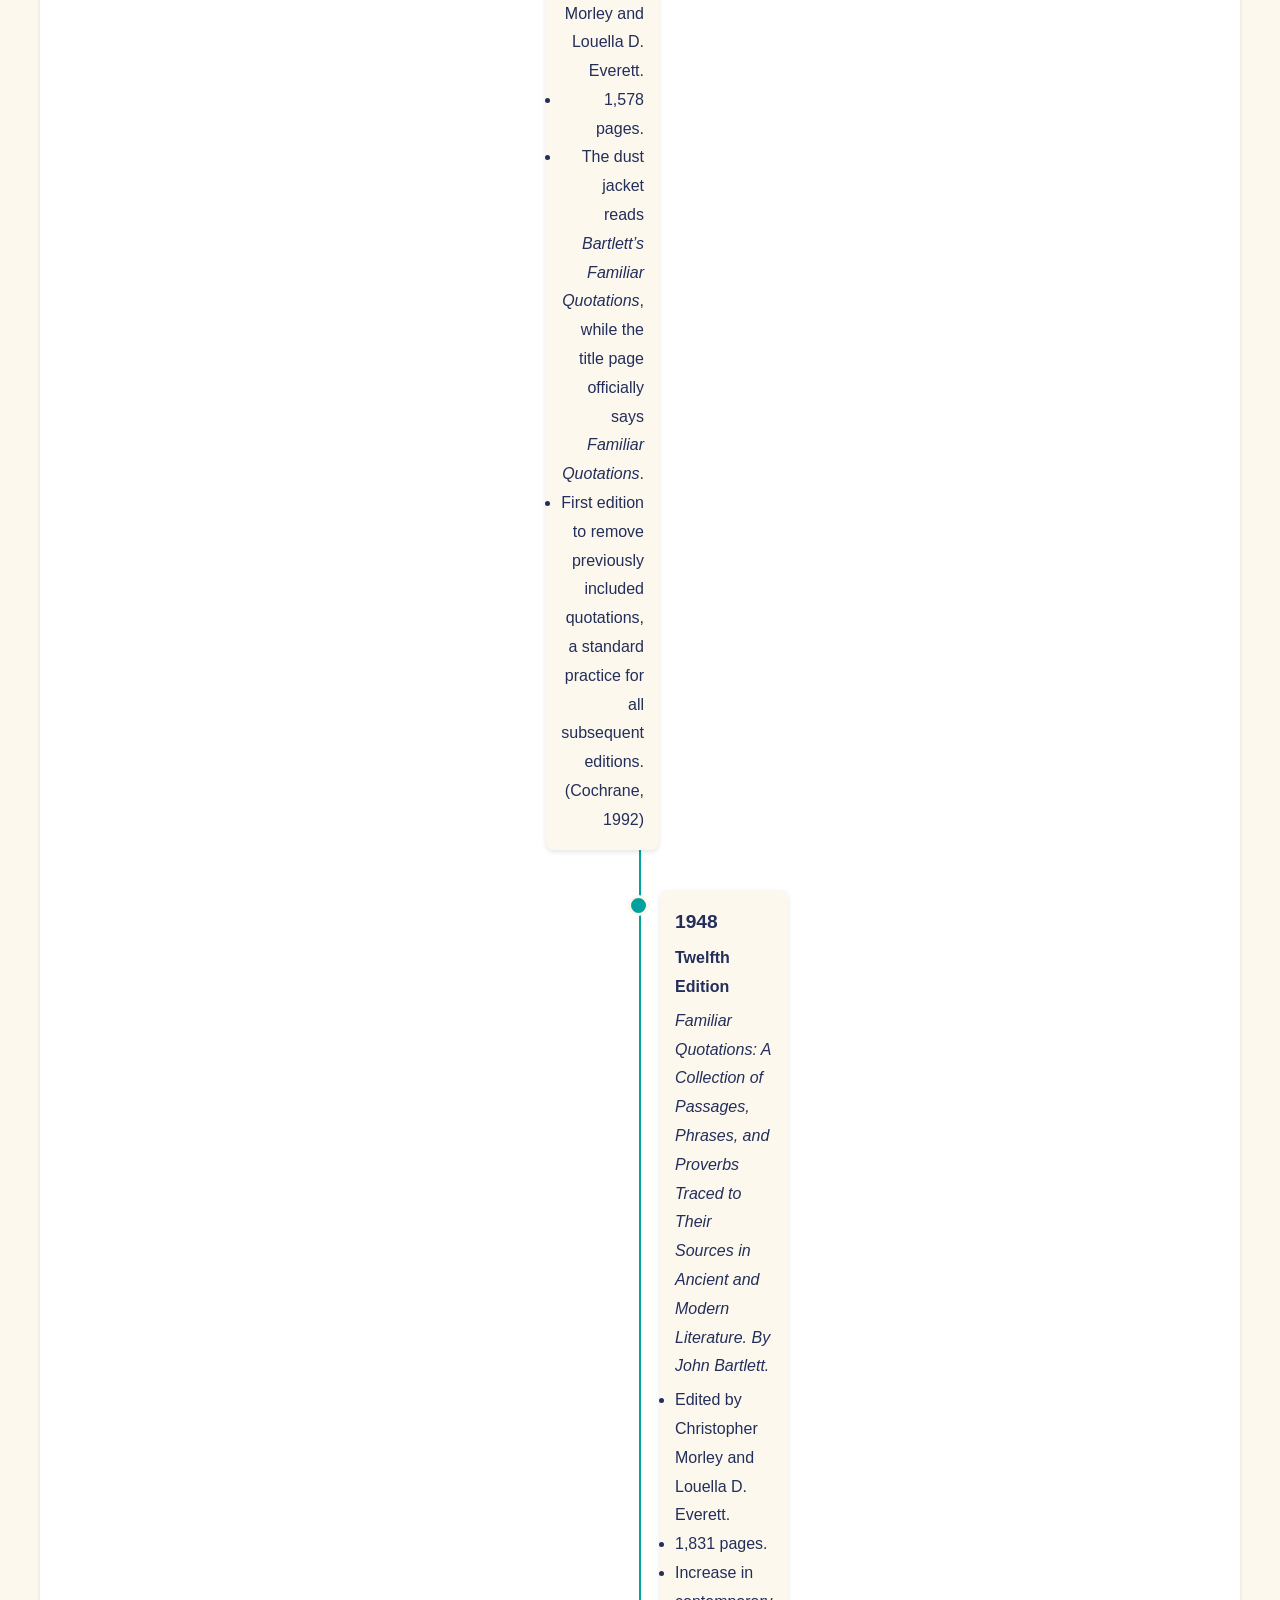
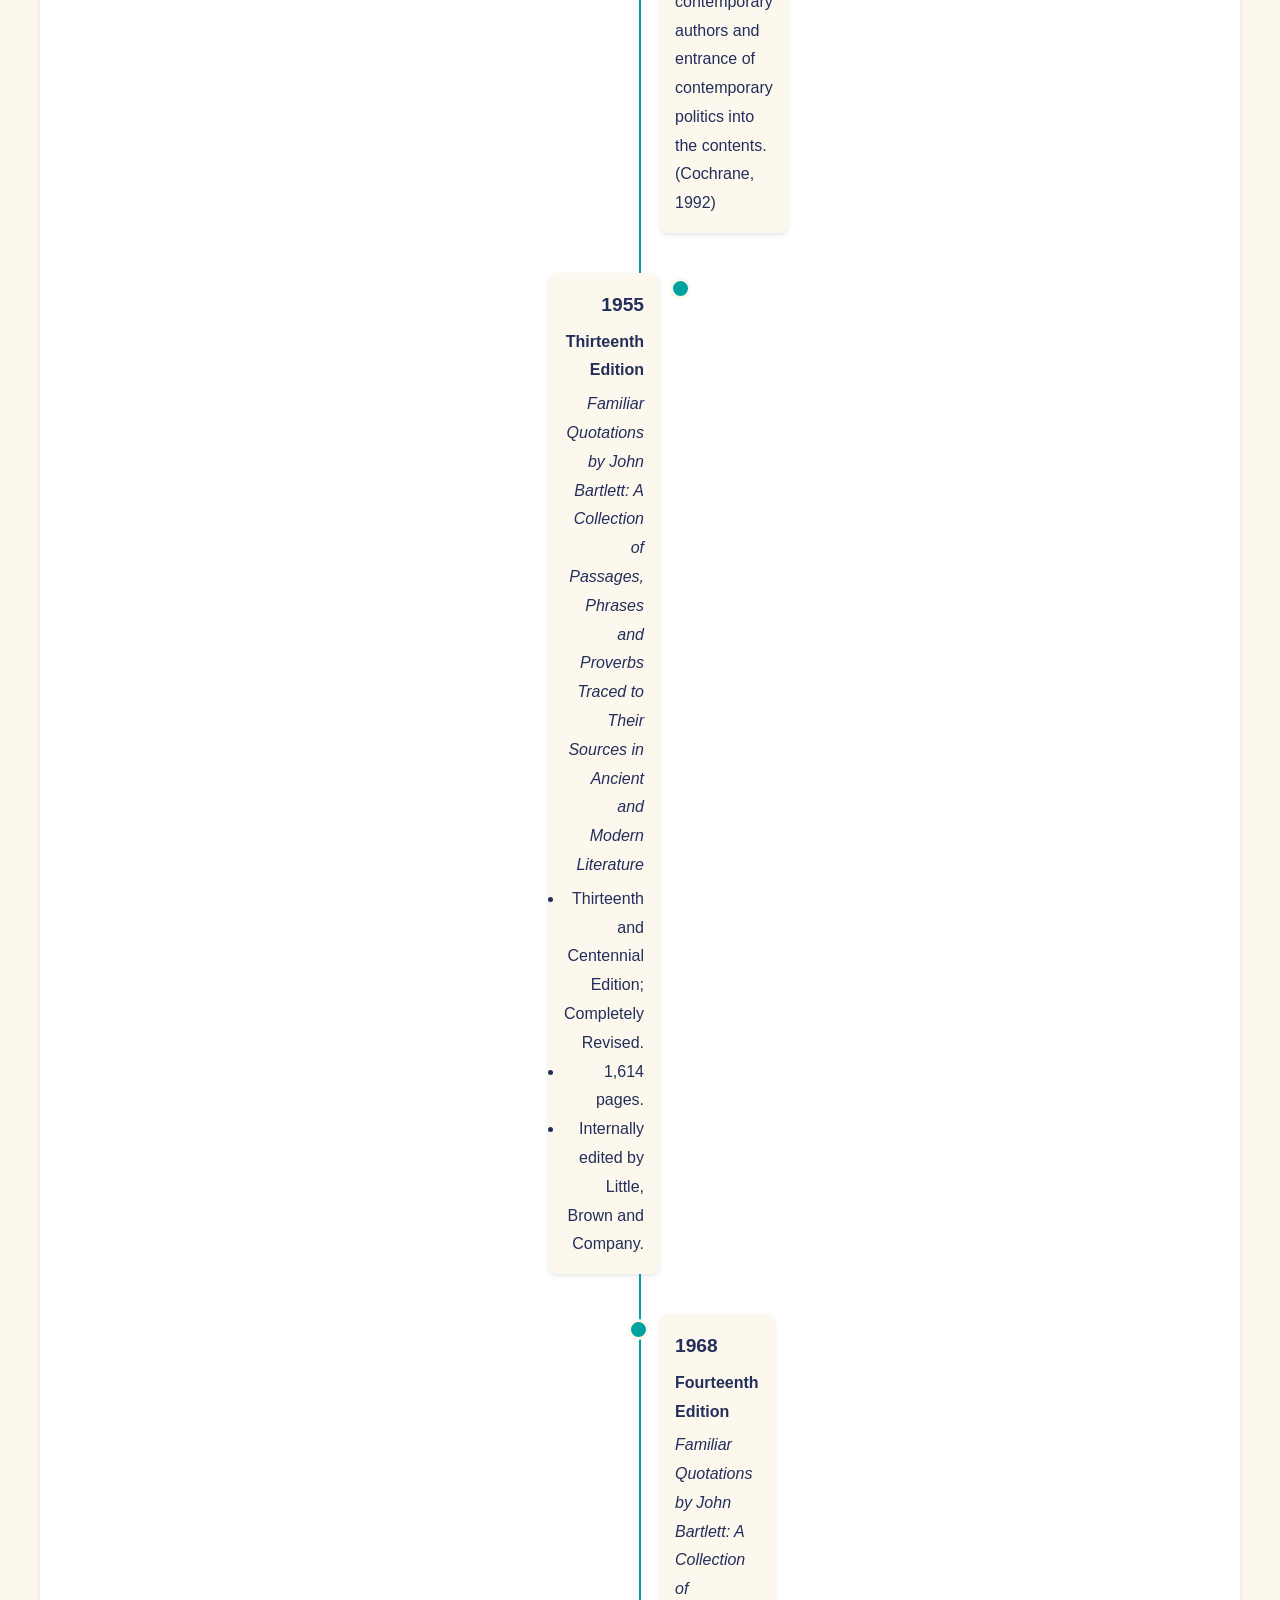
==== commit ee43744e: "edits htmls footer and navbar" ====
--- a/bartlett0312/index.html
+++ b/bartlett0312/index.html
@@ -1,547 +1,573 @@
 <!DOCTYPE html>
 <html lang="en">
-    <head>
-        <meta charset="UTF-8"/>
-        <meta name="viewport" content="width=device-width, initial-scale=1.0"/>
-        <title>Bartlett’s Familiar Quotations Project</title>
-        <link rel="stylesheet" href="/css/WebsiteStyle.css"/>
-    </head>
-    <body>
-        <!-- Header -->
-        <header>
-            <h1>Bartlett’s Familiar Quotations</h1>
-            <nav class="navbar">
-              <ul class="navbar-menu">
-                  <li><a href="#">Home</a></li>
-                  <li class="dropdown">
-                      <a href="#" class="dropdown-toggle">About</a>
-                      <ul class="dropdown-menu">
-                          <li><a href="#overview">The Project Overview</a></li>
-                          <li><a href="#team">The Team</a></li>
-                          <li><a href="#how">How Did They Make That</a></li>
-                      </ul>
-                  </li>
-                  <li class="dropdown">
-                      <a href="#" class="dropdown-toggle">BFQ Editions</a>
-                      <ul class="dropdown-menu">
-                          <li><a href="#literature-review">Literature Review</a></li>
-                          <li><a href="#timeline">Timeline of the Editions</a></li>
-                      </ul>
-                  </li>
-                  <li><a href="#visualizations">Visualization and Findings</a></li>
-                  <li><a href="/bartlett0312/search.html">Browse the Editions</a></li>
-                  <li><a href="#contact">Contact Us</a></li>
-
-              </ul>
-            </nav>
-        </header>
-        <!-- Home Page -->
-         <div id="staticSearch"></div>
-        <section id="home-page">
-            <h2>Welcome to Bartlett’s Familiar Quotations Project</h2>
-            <p>Discover the history, development, and findings of the Bartlett’s Familiar Quotations
-                project.</p>
+
+<head>
+    <meta charset="UTF-8" />
+    <meta name="viewport" content="width=device-width, initial-scale=1.0" />
+    <title>Bartlett’s Familiar Quotations Project</title>
+    <link rel="stylesheet" href="../css/WebsiteStyle.css" />
+</head>
+
+<body>
+    <!-- Header -->
+    <header>
+        <h1>Bartlett’s Familiar Quotations</h1>
+        <nav class="navbar">
+            <ul class="navbar-menu">
+                <li><a href="#">Home</a></li>
+                <li class="dropdown">
+                    <a href="about.html" class="dropdown-toggle">About</a>
+                    <ul class="dropdown-menu">
+                        <li><a href="overview.html">The Project Overview</a></li>
+                        <li><a href="team.html">The Team</a></li>
+                        <li><a href="how.html">How Did They Make That</a></li>
+                    </ul>
+                </li>
+                <li class="dropdown">
+                    <a href="#" class="dropdown-toggle">BFQ Editions</a>
+                    <ul class="dropdown-menu">
+                        <li><a href="litrev.html">Literature Review</a></li>
+                        <li><a href="timeline.html">Timeline of the Editions</a></li>
+                    </ul>
+                </li>
+                <li><a href="visualizations.html">Visualization and Findings</a></li>
+                <li><a href="/bartlett0312/search.html">Browse the Editions</a></li>
+                <li><a href="contact.html">Contact Us</a></li>
+
+            </ul>
+        </nav>
+    </header>
+    <!-- Home Page -->
+    <div id="staticSearch"></div>
+    <section id="home-page">
+        <h2>Welcome to Bartlett’s Familiar Quotations Project</h2>
+        <p>Discover the history, development, and findings of the Bartlett’s Familiar Quotations
+            project.</p>
+    </section>
+    <!-- About Page -->
+    <section id="about-page">
+        <h2>About the Project</h2>
+        <p>This project explores the rich history of Bartlett’s Familiar Quotations, its
+            development, and the team behind it.</p>
+    </section>
+    <!-- Project Overview Page -->
+    <section id="project-overview-page">
+        <h2>Project Overview</h2>
+        <p>A detailed look at the project’s background, history, and the funders who supported
+            it.</p>
+    </section>
+    <!-- Team Page -->
+    <section id="team-page">
+        <h2>The Team</h2>
+        <p>Meet the dedicated individuals behind this project.</p>
+    </section>
+    <!-- How Did They Make That Page -->
+    <section id="how-made-page">
+        <h2>How Did They Make That</h2>
+        <p>Details on how the project was made, including tools like Python, XSLT, and
+            Wikidata.</p>
+    </section>
+    <!-- Bartlett’s Familiar Quotations Page -->
+    <section id="quotations-page">
+        <h2>Bartlett’s Familiar Quotations</h2>
+        <p>An exploration of the literary review and the article text, including previous
+            writings on the subject.</p>
+    </section>
+
+    <!-- Timeline Page -->
+    <section id="timeline-page">
+        <h2>Timeline of BFQ Editions</h2>
+        <main>
+            <p>
+                Fitting to an editions project, contextualizing <em>Familiar Quotations</em> can
+                be aided by an outline of the 120-year publication history of the nineteen
+                editions that form the <em>Familiar Quotations</em> corpus so far.
+                <sup id="ref-footnoteI"><a href="#footnoteI">I</a></sup>
+            </p>
+
+            <!-- Timeline Container -->
+            <div class="timeline">
+
+                <!-- Timeline Content -->
+                <!-- Timeline Entry 1 -->
+                <div class="timeline-entry">
+                    <div class="timeline-entry-content">
+                        <h3>1855<sup id="ref-footnoteII"><a href="#footnoteII">II</a></sup></h3>
+                        <p>
+                            <strong>First Edition</strong>
+                        </p>
+                        <p>
+                            <em>A Collection of Familiar Quotations, With Complete Indices of Authors and
+                                Subjects.</em>
+                        </p>
+                        <ul>
+                            <li>295 pages.</li>
+                            <li>While Bartlett’s name appeared as the publisher, he published the text with
+                                no author attribution.</li>
+                            <li>Bartlett produced 1000 copies of this first edition, which sold out in three
+                                months (<a href="#cochrane1992">Cochrane, 1992</a>).</li>
+                        </ul>
+                    </div>
+                </div>
+
+                <div class="timeline-entry">
+                    <div class="timeline-entry-content">
+                        <h3>1856</h3>
+                        <p>
+                            <strong>Second Edition</strong>
+                        </p>
+                        <p>
+                            <em>A Collection of Familiar Quotations, With Complete Indices of Authors and
+                                Subjects. Revised Edition.</em>
+                        </p>
+                        <ul>
+                            <li>358 pages.</li>
+                        </ul>
+                    </div>
+                </div>
+
+                <div class="timeline-entry">
+                    <div class="timeline-entry-content">
+                        <h3>1858</h3>
+                        <p>
+                            <strong>Third Edition<sup id="ref-footnoteIII"><a href="#footnoteIII">III</a></sup></strong>
+                        </p>
+                        <p>
+                            <em>A Collection of Familiar Quotations, With Complete Indices of Authors and
+                                Subjects. Third Edition, with Supplement.</em>
+                        </p>
+                        <ul>
+                            <li>446 pages.</li>
+                            <li>Bartlett’s initials are added to the preface.</li>
+                        </ul>
+                    </div>
+                </div>
+
+                <div class="timeline-entry">
+                    <div class="timeline-entry-content">
+                        <h3>1863</h3>
+                        <p>
+                            <strong>Fourth Edition<sup id="ref-footnoteIV"><a href="#footnoteIV">IV</a></sup></strong>
+                        </p>
+                        <p>
+                            <em>Familiar Quotations: Being an Attempt to Trace to Their Source Passages and
+                                Phrases in Common Use: Chiefly from English Authors</em>
+                        </p>
+                        <ul>
+                            <li>480 pages.</li>
+                            <li>With a Copious Verbal Index.</li>
+                            <li>Title change, denoting the collection’s emphasis on English authors.</li>
+                            <li>Published with an epigraph on the frontispiece: ‘I have gathered a posie of
+                                other men’s flowers, and nothing but the thread that binds them is mine own.
+                                - Montaigne.’</li>
+                            <li>With Little, Brown and Company appearing as the publisher, the first
+                                versions of the fourth edition did not bear Bartlett’s name on the title
+                                page.</li>
+                            <li>By 1865, however, Bartlett’s name begins appearing under the title as an
+                                author on the fourth edition (<a href="#cohen2003">Cohen, 2003</a>, p.
+                                64).</li>
+                        </ul>
+                    </div>
+                </div>
+
+                <div class="timeline-entry">
+                    <div class="timeline-entry-content">
+                        <h3>1868<sup id="ref-footnoteV"><a href="#footnoteV">V</a></sup></h3>
+                        <p>
+                            <strong>Fifth Edition</strong>
+                        </p>
+                        <p>
+                            <em>Familiar Quotations: Being an Attempt to Trace to Their Source Passages and
+                                Phrases in Common Use. By John Bartlett.</em>
+                        </p>
+                        <ul>
+                            <li>778 pages.</li>
+                            <li>Title change, no longer emphasizing English authors.</li>
+                            <li>Montaigne epigraph moved to the title page.</li>
+                        </ul>
+                    </div>
+                </div>
+
+                <div class="timeline-entry">
+                    <div class="timeline-entry-content">
+                        <h3>1874</h3>
+                        <p>
+                            <strong>Sixth Edition</strong>
+                        </p>
+                        <p>
+                            <em>Familiar Quotations: Being an Attempt to Trace to Their Source Passages and
+                                Phrases in Common Use. By John Bartlett.</em>
+                        </p>
+                        <ul>
+                            <li>778 pages.</li>
+                        </ul>
+                    </div>
+                </div>
+
+                <div class="timeline-entry">
+                    <div class="timeline-entry-content">
+                        <h3>1875</h3>
+                        <p>
+                            <strong>Seventh Edition</strong>
+                        </p>
+                        <p>
+                            <em>Familiar Quotations: Being an Attempt to Trace to Their Source Passages and
+                                Phrases in Common Use. By John Bartlett.</em>
+                        </p>
+                        <ul>
+                            <li>864 pages.</li>
+                        </ul>
+                    </div>
+                </div>
+
+                <div class="timeline-entry">
+                    <div class="timeline-entry-content">
+                        <h3>1882</h3>
+                        <p>
+                            <strong>Eighth Edition</strong>
+                        </p>
+                        <p>
+                            <em>Familiar Quotations: Being an Attempt to Trace to Their Source Passages and
+                                Phrases in Common Use. By John Bartlett.</em>
+                        </p>
+                        <ul>
+                            <li>904 pages.</li>
+                        </ul>
+                    </div>
+                </div>
+
+                <div class="timeline-entry">
+                    <div class="timeline-entry-content">
+                        <h3>1891<sup id="ref-footnoteVI"><a href="#footnoteVI">VI</a></sup></h3>
+                        <p>
+                            <strong>Ninth Edition<sup id="ref-footnoteVII"><a href="#footnoteVII">VII</a></sup></strong>
+                        </p>
+                        <p>
+                            <em>Familiar Quotations: A Collection of Passages, Phrases, and Proverbs Traced
+                                to Their Sources in Ancient and Modern Literature. By John Bartlett.</em>
+                        </p>
+                        <ul>
+                            <li>1,158 pages.</li>
+                            <li>This is the last edition edited and authored by Bartlett.</li>
+                            <li>Title change to indicate inclusion of Ancient and Modern literature and no
+                                longer framed as an “Attempt”.</li>
+                            <li>Bartlett’s preface implies he did not expect future editions to be
+                                published: “The small thin volume, the first to bear the title of this
+                                collection, after passing through eight editions, each enlarged, now
+                                culminates in its ninth,—and with it, closes its tentative life.” (Bartlett
+                                1891).</li>
+                        </ul>
+                    </div>
+                </div>
+
+                <div class="timeline-entry">
+                    <div class="timeline-entry-content">
+                        <h3>1914</h3>
+                        <p>
+                            <strong>Tenth Edition</strong>
+                        </p>
+                        <p>
+                            <em>Familiar Quotations: A Collection of Passages, Phrases, and Proverbs Traced
+                                to Their Sources in Ancient and Modern Literature. By John Bartlett.</em>
+                        </p>
+                        <ul>
+                            <li>1,454 pages.</li>
+                            <li>First edition with editorial credit given to someone other than
+                                Bartlett.</li>
+                            <li>Montaigne epigraph removed from the title page.</li>
+                        </ul>
+                    </div>
+                </div>
+
+                <div class="timeline-entry">
+                    <div class="timeline-entry-content">
+                        <h3>1937</h3>
+                        <p>
+                            <strong>Eleventh Edition</strong>
+                        </p>
+                        <p>
+                            <em>Familiar Quotations: A Collection of Passages, Phrases, and Proverbs Traced
+                                to Their Sources in Ancient and Modern Literature. By John Bartlett.</em>
+                        </p>
+                        <ul>
+                            <li>Edited by Christopher Morley and Louella D. Everett.</li>
+                            <li>1,578 pages.</li>
+                            <li>The dust jacket reads <em>Bartlett’s Familiar Quotations</em>, while the
+                                title page officially says <em>Familiar Quotations</em>.</li>
+                            <li>First edition to remove previously included quotations, a standard practice
+                                for all subsequent editions.(<a href="#cochrane1992">Cochrane,
+                                    1992</a>)</li>
+                        </ul>
+                    </div>
+                </div>
+
+                <div class="timeline-entry">
+                    <div class="timeline-entry-content">
+                        <h3>1948</h3>
+                        <p>
+                            <strong>Twelfth Edition</strong>
+                        </p>
+                        <p>
+                            <em>Familiar Quotations: A Collection of Passages, Phrases, and Proverbs Traced
+                                to Their Sources in Ancient and Modern Literature. By John Bartlett.</em>
+                        </p>
+                        <ul>
+                            <li>Edited by Christopher Morley and Louella D. Everett.</li>
+                            <li>1,831 pages.</li>
+                            <li>Increase in contemporary authors and entrance of contemporary politics into
+                                the contents.(<a href="#cochrane1992">Cochrane, 1992</a>)</li>
+                        </ul>
+                    </div>
+                </div>
+
+                <div class="timeline-entry">
+                    <div class="timeline-entry-content">
+                        <h3>1955</h3>
+                        <p>
+                            <strong>Thirteenth Edition</strong>
+                        </p>
+                        <p>
+                            <em>Familiar Quotations by John Bartlett: A Collection of Passages, Phrases and
+                                Proverbs Traced to Their Sources in Ancient and Modern Literature</em>
+                        </p>
+                        <ul>
+                            <li>Thirteenth and Centennial Edition; Completely Revised.</li>
+                            <li>1,614 pages.</li>
+                            <li>Internally edited by Little, Brown and Company.</li>
+                        </ul>
+                    </div>
+                </div>
+
+                <div class="timeline-entry">
+                    <div class="timeline-entry-content">
+                        <h3>1968</h3>
+                        <p>
+                            <strong>Fourteenth Edition</strong>
+                        </p>
+                        <p>
+                            <em>Familiar Quotations by John Bartlett: A Collection of Passages, Phrases and
+                                Proverbs Traced to Their Sources in Ancient and Modern Literature</em>
+                        </p>
+                        <ul>
+                            <li>Revised and Enlarged.</li>
+                            <li>Emily Morison Beck, Editor.</li>
+                            <li>1,749 pages.</li>
+                            <li>First edition to be indexed by a computer.(<a href="#cochrane1992">Cochrane,
+                                    1992</a>)</li>
+                        </ul>
+                    </div>
+                </div>
+
+                <div class="timeline-entry">
+                    <div class="timeline-entry-content">
+                        <h3>1980</h3>
+                        <p>
+                            <strong>Fifteenth Edition</strong>
+                        </p>
+                        <p>
+                            <em>Familiar Quotations: A Collection of Passages, Phrases, and Proverbs Traced
+                                to Their Sources in Ancient and Modern Literature. By John Bartlett.</em>
+                        </p>
+                        <ul>
+                            <li>Fifteenth and 125th Anniversary Edition.</li>
+                            <li>Revised and Enlarged.</li>
+                            <li>Edited by Emily Morison Beck and the editorial staff of Little, Brown and
+                                Company.</li>
+                            <li>1,540 pages.</li>
+                        </ul>
+                    </div>
+                </div>
+
+                <div class="timeline-entry">
+                    <div class="timeline-entry-content">
+                        <h3>1992</h3>
+                        <p>
+                            <strong>Sixteenth Edition</strong>
+                        </p>
+                        <p>
+                            <em>Familiar Quotations: A Collection of Passages, Phrases, and Proverbs Traced
+                                to Their Sources in Ancient and Modern Literature. By John Bartlett.</em>
+                        </p>
+                        <ul>
+                            <li>Justin Kaplan, General Editor.</li>
+                            <li>1,405 pages.</li>
+                        </ul>
+                        <h3>1995</h3>
+                        <p>
+                            <strong>Expanded Multimedia Edition</strong>
+                        </p>
+                        <ul>
+                            <li>Version 1995, CD ROM.</li>
+                            <li>Described by (<a href="#smith1996">Smith</a>) as “a combination of Justin
+                                Kaplan’s 16th edition of <em>Bartlett’s Familiar Quotations</em> (NY:
+                                Little, Brown and Company 1992), Quick Time, Learn Technologies Interactive,
+                                and photographs, art, and film clips from the Archive Photos, Art Resource,
+                                Bettman Archive, and The WPA Film Library” (<a href="#smith1996">1996</a>,
+                                p. 418).</li>
+                        </ul>
+                    </div>
+                </div>
+
+                <div class="timeline-entry">
+                    <div class="timeline-entry-content">
+                        <h3>2002</h3>
+                        <p>
+                            <strong>Seventeenth Edition</strong>
+                        </p>
+                        <p>
+                            <em>Familiar Quotations: A Collection of Passages, Phrases, and Proverbs Traced
+                                to Their Sources in Ancient and Modern Literature. By John Bartlett.</em>
+                        </p>
+                        <ul>
+                            <li>Justin Kaplan, General Editor.</li>
+                            <li>1,488 pages.</li>
+                            <li>First edition where the dust jacket, cover, and title page all bear the
+                                title <em>Bartlett’s Familiar Quotations</em>.</li>
+                        </ul>
+                    </div>
+                </div>
+
+                <div class="timeline-entry">
+                    <div class="timeline-entry-content">
+                        <h3>2012</h3>
+                        <p>
+                            <strong>Eighteenth Edition</strong>
+                        </p>
+                        <p>
+                            <em>Familiar Quotations: A Collection of Passages, Phrases, and Proverbs Traced
+                                to Their Sources in Ancient and Modern Literature. By John Bartlett.</em>
+                        </p>
+                        <ul>
+                            <li>Geoffrey O’Brien, General Editor.</li>
+                            <li>1,504 pages.</li>
+                            <li>Released with a companion app, <em>Bartlett’s Familiar Quotations</em>
+                                Version 1.0 released 3 November 2012 by Hachette Book Group. Discussion of
+                                the indexing used to create the app can be found in (<a href="#maislin2013">Maislin
+                                    (2013)</a>).</li>
+                            <li>First Ebook edition released in December 2014.</li>
+                        </ul>
+                    </div>
+                </div>
+
+                <div class="timeline-entry">
+                    <div class="timeline-entry-content">
+                        <h3>2022</h3>
+                        <p>
+                            <strong>Nineteenth Edition</strong>
+                        </p>
+                        <p>
+                            <em>Familiar Quotations: A Collection of Passages, Phrases, and Proverbs Traced
+                                to Their Sources in Ancient and Modern Literature. By John Bartlett.</em>
+                        </p>
+                        <ul>
+                            <li>Geoffrey O’Brien, General Editor.</li>
+                            <li>1,504 pages.</li>
+                        </ul>
+                    </div>
+                </div>
+            </div>
+        </main>
+        <hr />
+        <!-- Footnotes Section -->
+        <div class="footnotes">
+            <h3>Footnotes</h3>
+            <p id="footnoteI"><strong><a href="#ref-footnoteI">I:</a></strong> For a detailed analysis of the
+                paratextual changes that occurred across this publication and edition history, particularly in the
+                nineteenth century, see (<a href="#cohen2003">Cohen, 2003</a>).</p>
+            <p id="footnoteII"><strong><a href="#ref-footnoteII">II:</a></strong> Around 1855, H. M. Caldwell published
+                what Cohen refers to as a “slightly expanded (and likely illegal)” version of Bartlett’s text (<a
+                    href="#cohen2003">Cohen, 2003</a>, p. 57).</p>
+            <p id="footnoteIII"><strong><a href="#ref-footnoteIII">III:</a></strong> The first three editions were
+                self-published by John Bartlett (1820-1905) through the University Bookstore that he owned in Cambridge,
+                Massachusetts.</p>
+            <p id="footnoteIV"><strong><a href="#ref-footnoteIV">IV:</a></strong> From the fourth edition onward,
+                <em>Familiar Quotations</em> has been published by Little, Brown and Company, which operated
+                independently from 1837-1968.
+            </p>
+            <p id="footnoteV"><strong><a href="#ref-footnoteV">V:</a></strong> Before the regular edition print of the
+                5th edition, 100 limited edition copies were issued in a larger binding by Little, Brown and Company (<a
+                    href="#cohen2003">Cohen, 2003</a>, p. 57).</p>
+            <p id="footnoteVI"><strong><a href="#ref-footnoteVI">VI:</a></strong> In the 1890s, Cohen notes that “Hurst
+                &amp; Company of New York issued (probably illegally) a facsimile edition of Caldwell’s 1855 edition”
+                (2003, p. 58).</p>
+            <p id="footnoteVII"><strong><a href="#ref-footnoteVII">VII:</a></strong> In 1898, Little, Brown and Company
+                reprinted the ninth edition in a larger size.</p>
+        </div>
+
+        <!-- Bibliography Section -->
+        <hr />
+        <div class="bibliography">
+            <h3>Bibliography</h3>
+            <p id="cochrane1992"> Cochrane, K. L. (1992). “The Most Famous Book of Its Kind”:
+                Bartlett’s Familiar Quotations. In J. Rettig (Ed.), <em>Distinguished Classics
+                    of Reference Publishing</em>. Oryx Press. <a
+                    href="https://archive.org/details/DistinguishedClassicsOfReferencePublishing/page/n21/mode/2up?q=Bartlett"
+                    target="_blank">
+                    https://archive.org/details/DistinguishedClassicsOfReferencePublishing/page/n21/mode/2up?q=Bartlett
+                </a>
+            </p>
+            <p id="cohen2003"> Cohen, M. D. (2003). Bartlett’s Familiar Quotations: “A Glancing
+                Bird’s Eye View” by a “Morbid Scholiast.” <em>Harvard Library Bulletin</em>,
+                14(2), 55–74. </p>
+            <p id="latimes1989"> L.A. Times Archives, L. A. T. (1989, August 24). Time Warner
+                Inc. Consolidates Little, Brown and Warner Books. <em>Los Angeles Times</em>. <a
+                    href="https://www.latimes.com/archives/la-xpm-1989-08-24-fi-1556-story.html" target="_blank">
+                    https://www.latimes.com/archives/la-xpm-1989-08-24-fi-1556-story.html </a>
+            </p>
+            <p id="littlebrown2019"> Little, Brown Book Group. (2019, March 13). LBBG – Who We
+                Are. Hachette UK. <a href="https://www.littlebrown.co.uk/imprint/lbbg/page/lbbg-who-we-are/"
+                    target="_blank">
+                    https://www.littlebrown.co.uk/imprint/lbbg/page/lbbg-who-we-are/ </a>
+            </p>
+            <p id="smith1996"> Smith, A. (1996). JAL Guide to Software, Courseware, and CD-ROM:
+                Bartlett’s Familiar Quotations, Expanded Multimedia Edition. <em>The Journal of
+                    Academic Librarianship</em>, 22(5), 417–418. <a href="https://doi.org/10.1016/S0099-1333(96)90111-1"
+                    target="_blank">
+                    https://doi.org/10.1016/S0099-1333(96)90111-1 </a>
+            </p>
+            <p id="maislin2013"> Maislin, S. (2013, September). Bartlett’s Familiar Quotations,
+                18th Edition for Mobile App: Scaling Bartlett’s Familiar Quotations. <em>The
+                    Indexer</em>, 31(3), 122–123.
+
+                <a href="https://archive.org/details/DistinguishedClassicsOfReferencePublishing/page/n21/mode/2up?q=Bartlett"
+                    target="_blank">https://archive.org/details/DistinguishedClassicsOfReferencePublishing/page/n21/mode/2up?q=Bartlett
+                </a>
+            </p>
+        </div>
+        <!-- Visualizations Page -->
+        <section id="visualizations-page">
+            <h2>Visualizations and Findings</h2>
+            <div class="gallery">
+                <img src="/images/visual1.jpg" alt="Visualization 1" />
+                <img src="/images/visual2.jpg" alt="Visualization 2" />
+            </div>
         </section>
-        <!-- About Page -->
-        <section id="about-page">
-            <h2>About the Project</h2>
-            <p>This project explores the rich history of Bartlett’s Familiar Quotations, its
-                development, and the team behind it.</p>
+        <!-- Contact Page -->
+        <section id="contact-page">
+            <h2>Contact Us</h2>
+            <p>For more information or to get in touch with the team, please contact us.</p>
         </section>
-        <!-- Project Overview Page -->
-        <section id="project-overview-page">
-            <h2>Project Overview</h2>
-            <p>A detailed look at the project’s background, history, and the funders who supported
-                it.</p>
-        </section>
-        <!-- Team Page -->
-        <section id="team-page">
-            <h2>The Team</h2>
-            <p>Meet the dedicated individuals behind this project.</p>
-        </section>
-        <!-- How Did They Make That Page -->
-        <section id="how-made-page">
-            <h2>How Did They Make That</h2>
-            <p>Details on how the project was made, including tools like Python, XSLT, and
-                Wikidata.</p>
-        </section>
-        <!-- Bartlett’s Familiar Quotations Page -->
-        <section id="quotations-page">
-            <h2>Bartlett’s Familiar Quotations</h2>
-            <p>An exploration of the literary review and the article text, including previous
-                writings on the subject.</p>
-        </section>
-
-        <!-- Timeline Page -->
-        <section id="timeline-page">
-            <h2>Timeline of BFQ Editions</h2>
-            <main>
-<p>
-    Fitting to an editions project, contextualizing <em>Familiar Quotations</em> can
-    be aided by an outline of the 120-year publication history of the nineteen
-    editions that form the <em>Familiar Quotations</em> corpus so far.
-    <sup id="ref-footnoteI"><a href="#footnoteI">I</a></sup>
-</p>
-
-                      <!-- Timeline Container -->
-        <div class="timeline">
-
-                <!-- Timeline Content -->
-           <!-- Timeline Entry 1 -->
-          <div class="timeline-entry">
-                <div class="timeline-entry-content">
-                <h3>1855<sup id="ref-footnoteII"><a href="#footnoteII">II</a></sup></h3>
-                <p>
-                    <strong>First Edition</strong>
-                </p>
-                <p>
-                    <em>A Collection of Familiar Quotations, With Complete Indices of Authors and
-                        Subjects.</em>
-                </p>
-                <ul>
-                    <li>295 pages.</li>
-                    <li>While Bartlett’s name appeared as the publisher, he published the text with
-                        no author attribution.</li>
-                    <li>Bartlett produced 1000 copies of this first edition, which sold out in three
-                        months (<a href="#cochrane1992">Cochrane, 1992</a>).</li>
-                </ul>
+        <!-- Footer -->
+        <footer>
+            <p xmlns:cc="http://creativecommons.org/ns#" xmlns:dct="http://purl.org/dc/terms/"><span
+                    property="dct:title">The Bartlett's Familiar Quotation project </span> is licensed under <a
+                    href="https://creativecommons.org/licenses/by/4.0/?ref=chooser-v1" target="_blank"
+                    rel="license noopener noreferrer" style="display:inline-block;">CC BY 4.0<img
+                        style="height:22px!important;margin-left:3px;vertical-align:text-bottom;"
+                        src="https://mirrors.creativecommons.org/presskit/icons/cc.svg?ref=chooser-v1" alt="" /><img
+                        style="height:22px!important;margin-left:3px;vertical-align:text-bottom;"
+                        src="https://mirrors.creativecommons.org/presskit/icons/by.svg?ref=chooser-v1" alt="" /></a></p>
+            <p>We would like to thank our funders and supporters:</p>
+            <div id="funder-logos">
+                <img src="../images/logo_01_italic.svg" alt="Static Search Logo provided by Static Search."
+                    class="funder-logo" />
+                <img src="../images/SSHRC_logo.jpg" alt="SSHRC Logo provided by SSHRC." class="funder-logo" />
+                <img src="../images/GREN_logo.jpg" alt="GREN Logo provided by GREN." class="funder-logo" />
+                <img src="../images/CRIHN_logo.jpg" alt="CRIHN Logo provided by CRIHN." class="funder-logo" />
+                <img src="../images/HGL_logo.jpg" alt="HDL Logo provided by Humanities Data Lab." class="funder-logo" />
             </div>
-                        </div>
-
-                <div class="timeline-entry">
-                <div class="timeline-entry-content">
-                  <h3>1856</h3>
-                <p>
-                    <strong>Second Edition</strong>
-                </p>
-                <p>
-                    <em>A Collection of Familiar Quotations, With Complete Indices of Authors and
-                        Subjects. Revised Edition.</em>
-                </p>
-                <ul>
-                    <li>358 pages.</li>
-                </ul>
-               </div>
-                        </div>
-
-                <div class="timeline-entry">
-                <div class="timeline-entry-content"> <h3>1858</h3>
-                <p>
-                    <strong>Third Edition<sup id="ref-footnoteIII"><a href="#footnoteIII">III</a></sup></strong>
-                </p>
-                <p>
-                    <em>A Collection of Familiar Quotations, With Complete Indices of Authors and
-                        Subjects. Third Edition, with Supplement.</em>
-                </p>
-                <ul>
-                    <li>446 pages.</li>
-                    <li>Bartlett’s initials are added to the preface.</li>
-                </ul>
-                </div>
-                        </div>
-
-                <div class="timeline-entry">
-                <div class="timeline-entry-content">
-                  <h3>1863</h3>
-                <p>
-                    <strong>Fourth Edition<sup id="ref-footnoteIV"><a href="#footnoteIV">IV</a></sup></strong>
-                </p>
-                <p>
-                    <em>Familiar Quotations: Being an Attempt to Trace to Their Source Passages and
-                        Phrases in Common Use: Chiefly from English Authors</em>
-                </p>
-                <ul>
-                    <li>480 pages.</li>
-                    <li>With a Copious Verbal Index.</li>
-                    <li>Title change, denoting the collection’s emphasis on English authors.</li>
-                    <li>Published with an epigraph on the frontispiece: ‘I have gathered a posie of
-                        other men’s flowers, and nothing but the thread that binds them is mine own.
-                        - Montaigne.’</li>
-                    <li>With Little, Brown and Company appearing as the publisher, the first
-                        versions of the fourth edition did not bear Bartlett’s name on the title
-                        page.</li>
-                    <li>By 1865, however, Bartlett’s name begins appearing under the title as an
-                        author on the fourth edition (<a href="#cohen2003">Cohen, 2003</a>, p.
-                        64).</li>
-                </ul>
-                </div>
-                        </div>
-
-                <div class="timeline-entry">
-                <div class="timeline-entry-content">
-                  <h3>1868<sup id="ref-footnoteV"><a href="#footnoteV">V</a></sup></h3>
-                <p>
-                    <strong>Fifth Edition</strong>
-                </p>
-                <p>
-                    <em>Familiar Quotations: Being an Attempt to Trace to Their Source Passages and
-                        Phrases in Common Use. By John Bartlett.</em>
-                </p>
-                <ul>
-                    <li>778 pages.</li>
-                    <li>Title change, no longer emphasizing English authors.</li>
-                    <li>Montaigne epigraph moved to the title page.</li>
-                </ul>
-                </div>
-                        </div>
-
-                <div class="timeline-entry">
-                <div class="timeline-entry-content">
-                  <h3>1874</h3>
-                <p>
-                    <strong>Sixth Edition</strong>
-                </p>
-                <p>
-                    <em>Familiar Quotations: Being an Attempt to Trace to Their Source Passages and
-                        Phrases in Common Use. By John Bartlett.</em>
-                </p>
-                <ul>
-                    <li>778 pages.</li>
-                </ul>
-                </div>
-                        </div>
-
-                <div class="timeline-entry">
-                <div class="timeline-entry-content">
-                  <h3>1875</h3>
-                <p>
-                    <strong>Seventh Edition</strong>
-                </p>
-                <p>
-                    <em>Familiar Quotations: Being an Attempt to Trace to Their Source Passages and
-                        Phrases in Common Use. By John Bartlett.</em>
-                </p>
-                <ul>
-                    <li>864 pages.</li>
-                </ul>
-                </div>
-                        </div>
-
-                <div class="timeline-entry">
-                <div class="timeline-entry-content">
-                  <h3>1882</h3>
-                <p>
-                    <strong>Eighth Edition</strong>
-                </p>
-                <p>
-                    <em>Familiar Quotations: Being an Attempt to Trace to Their Source Passages and
-                        Phrases in Common Use. By John Bartlett.</em>
-                </p>
-                <ul>
-                    <li>904 pages.</li>
-                </ul>
-               </div>
-                        </div>
-
-                <div class="timeline-entry">
-                <div class="timeline-entry-content">
-                  <h3>1891<sup id="ref-footnoteVI"><a href="#footnoteVI">VI</a></sup></h3>
-                <p>
-                    <strong>Ninth Edition<sup id="ref-footnoteVII"><a href="#footnoteVII">VII</a></sup></strong>
-                </p>
-                <p>
-                    <em>Familiar Quotations: A Collection of Passages, Phrases, and Proverbs Traced
-                        to Their Sources in Ancient and Modern Literature. By John Bartlett.</em>
-                </p>
-                <ul>
-                    <li>1,158 pages.</li>
-                    <li>This is the last edition edited and authored by Bartlett.</li>
-                    <li>Title change to indicate inclusion of Ancient and Modern literature and no
-                        longer framed as an “Attempt”.</li>
-                    <li>Bartlett’s preface implies he did not expect future editions to be
-                        published: “The small thin volume, the first to bear the title of this
-                        collection, after passing through eight editions, each enlarged, now
-                        culminates in its ninth,—and with it, closes its tentative life.” (Bartlett
-                        1891).</li>
-                </ul>
-                </div>
-                        </div>
-
-                <div class="timeline-entry">
-                <div class="timeline-entry-content">
-                  <h3>1914</h3>
-                <p>
-                    <strong>Tenth Edition</strong>
-                </p>
-                <p>
-                    <em>Familiar Quotations: A Collection of Passages, Phrases, and Proverbs Traced
-                        to Their Sources in Ancient and Modern Literature. By John Bartlett.</em>
-                </p>
-                <ul>
-                    <li>1,454 pages.</li>
-                    <li>First edition with editorial credit given to someone other than
-                        Bartlett.</li>
-                    <li>Montaigne epigraph removed from the title page.</li>
-                </ul>
-                </div>
-                        </div>
-
-                <div class="timeline-entry">
-                <div class="timeline-entry-content">
-                  <h3>1937</h3>
-                <p>
-                    <strong>Eleventh Edition</strong>
-                </p>
-                <p>
-                    <em>Familiar Quotations: A Collection of Passages, Phrases, and Proverbs Traced
-                        to Their Sources in Ancient and Modern Literature. By John Bartlett.</em>
-                </p>
-                <ul>
-                    <li>Edited by Christopher Morley and Louella D. Everett.</li>
-                    <li>1,578 pages.</li>
-                    <li>The dust jacket reads <em>Bartlett’s Familiar Quotations</em>, while the
-                        title page officially says <em>Familiar Quotations</em>.</li>
-                    <li>First edition to remove previously included quotations, a standard practice
-                        for all subsequent editions.(<a href="#cochrane1992">Cochrane,
-                        1992</a>)</li>
-                </ul>
-                </div>
-                        </div>
-
-                <div class="timeline-entry">
-                <div class="timeline-entry-content">
-                  <h3>1948</h3>
-                <p>
-                    <strong>Twelfth Edition</strong>
-                </p>
-                <p>
-                    <em>Familiar Quotations: A Collection of Passages, Phrases, and Proverbs Traced
-                        to Their Sources in Ancient and Modern Literature. By John Bartlett.</em>
-                </p>
-                <ul>
-                    <li>Edited by Christopher Morley and Louella D. Everett.</li>
-                    <li>1,831 pages.</li>
-                    <li>Increase in contemporary authors and entrance of contemporary politics into
-                        the contents.(<a href="#cochrane1992">Cochrane, 1992</a>)</li>
-                </ul>
-                </div>
-                        </div>
-
-                <div class="timeline-entry">
-                <div class="timeline-entry-content">
-                  <h3>1955</h3>
-                <p>
-                    <strong>Thirteenth Edition</strong>
-                </p>
-                <p>
-                    <em>Familiar Quotations by John Bartlett: A Collection of Passages, Phrases and
-                        Proverbs Traced to Their Sources in Ancient and Modern Literature</em>
-                </p>
-                <ul>
-                    <li>Thirteenth and Centennial Edition; Completely Revised.</li>
-                    <li>1,614 pages.</li>
-                    <li>Internally edited by Little, Brown and Company.</li>
-                </ul>
-               </div>
-                        </div>
-
-                <div class="timeline-entry">
-                <div class="timeline-entry-content">
-                  <h3>1968</h3>
-                <p>
-                    <strong>Fourteenth Edition</strong>
-                </p>
-                <p>
-                    <em>Familiar Quotations by John Bartlett: A Collection of Passages, Phrases and
-                        Proverbs Traced to Their Sources in Ancient and Modern Literature</em>
-                </p>
-                <ul>
-                    <li>Revised and Enlarged.</li>
-                    <li>Emily Morison Beck, Editor.</li>
-                    <li>1,749 pages.</li>
-                    <li>First edition to be indexed by a computer.(<a href="#cochrane1992">Cochrane,
-                            1992</a>)</li>
-                </ul>
-                </div>
-                        </div>
-
-                <div class="timeline-entry">
-                <div class="timeline-entry-content">
-                  <h3>1980</h3>
-                <p>
-                    <strong>Fifteenth Edition</strong>
-                </p>
-                <p>
-                    <em>Familiar Quotations: A Collection of Passages, Phrases, and Proverbs Traced
-                        to Their Sources in Ancient and Modern Literature. By John Bartlett.</em>
-                </p>
-                <ul>
-                    <li>Fifteenth and 125th Anniversary Edition.</li>
-                    <li>Revised and Enlarged.</li>
-                    <li>Edited by Emily Morison Beck and the editorial staff of Little, Brown and
-                        Company.</li>
-                    <li>1,540 pages.</li>
-                </ul>
-               </div>
-                        </div>
-
-                <div class="timeline-entry">
-                <div class="timeline-entry-content">
-                  <h3>1992</h3>
-                <p>
-                    <strong>Sixteenth Edition</strong>
-                </p>
-                <p>
-                    <em>Familiar Quotations: A Collection of Passages, Phrases, and Proverbs Traced
-                        to Their Sources in Ancient and Modern Literature. By John Bartlett.</em>
-                </p>
-                <ul>
-                    <li>Justin Kaplan, General Editor.</li>
-                    <li>1,405 pages.</li>
-                </ul>
-                <h3>1995</h3>
-                <p>
-                    <strong>Expanded Multimedia Edition</strong>
-                </p>
-                <ul>
-                    <li>Version 1995, CD ROM.</li>
-                    <li>Described by (<a href="#smith1996">Smith</a>) as “a combination of Justin
-                        Kaplan’s 16th edition of <em>Bartlett’s Familiar Quotations</em> (NY:
-                        Little, Brown and Company 1992), Quick Time, Learn Technologies Interactive,
-                        and photographs, art, and film clips from the Archive Photos, Art Resource,
-                        Bettman Archive, and The WPA Film Library” (<a href="#smith1996">1996</a>,
-                        p. 418).</li>
-                </ul>
-                </div>
-                        </div>
-
-                <div class="timeline-entry">
-                <div class="timeline-entry-content">
-                  <h3>2002</h3>
-                <p>
-                    <strong>Seventeenth Edition</strong>
-                </p>
-                <p>
-                    <em>Familiar Quotations: A Collection of Passages, Phrases, and Proverbs Traced
-                        to Their Sources in Ancient and Modern Literature. By John Bartlett.</em>
-                </p>
-                <ul>
-                    <li>Justin Kaplan, General Editor.</li>
-                    <li>1,488 pages.</li>
-                    <li>First edition where the dust jacket, cover, and title page all bear the
-                        title <em>Bartlett’s Familiar Quotations</em>.</li>
-                </ul>
-                </div>
-                        </div>
-
-                <div class="timeline-entry">
-                <div class="timeline-entry-content">
-                  <h3>2012</h3>
-                <p>
-                    <strong>Eighteenth Edition</strong>
-                </p>
-                <p>
-                    <em>Familiar Quotations: A Collection of Passages, Phrases, and Proverbs Traced
-                        to Their Sources in Ancient and Modern Literature. By John Bartlett.</em>
-                </p>
-                <ul>
-                    <li>Geoffrey O’Brien, General Editor.</li>
-                    <li>1,504 pages.</li>
-                    <li>Released with a companion app, <em>Bartlett’s Familiar Quotations</em>
-                        Version 1.0 released 3 November 2012 by Hachette Book Group. Discussion of
-                        the indexing used to create the app can be found in (<a href="#maislin2013"
-                            >Maislin (2013)</a>).</li>
-                    <li>First Ebook edition released in December 2014.</li>
-                </ul>
-                </div>
-                        </div>
-
-                <div class="timeline-entry">
-                <div class="timeline-entry-content">
-                  <h3>2022</h3>
-                <p>
-                    <strong>Nineteenth Edition</strong>
-                </p>
-                <p>
-                    <em>Familiar Quotations: A Collection of Passages, Phrases, and Proverbs Traced
-                        to Their Sources in Ancient and Modern Literature. By John Bartlett.</em>
-                </p>
-                <ul>
-                    <li>Geoffrey O’Brien, General Editor.</li>
-                    <li>1,504 pages.</li>
-                </ul>
-                   </div>
-                </div>
-            </div>
-            </main>
-                <hr/>
-                <!-- Footnotes Section -->
-<div class="footnotes">
-    <h3>Footnotes</h3>
-    <p id="footnoteI"><strong><a href="#ref-footnoteI">I:</a></strong> For a detailed analysis of the paratextual changes that occurred across this publication and edition history, particularly in the nineteenth century, see (<a href="#cohen2003">Cohen, 2003</a>).</p>
-    <p id="footnoteII"><strong><a href="#ref-footnoteII">II:</a></strong> Around 1855, H. M. Caldwell published what Cohen refers to as a “slightly expanded (and likely illegal)” version of Bartlett’s text (<a href="#cohen2003">Cohen, 2003</a>, p. 57).</p>
-    <p id="footnoteIII"><strong><a href="#ref-footnoteIII">III:</a></strong> The first three editions were self-published by John Bartlett (1820-1905) through the University Bookstore that he owned in Cambridge, Massachusetts.</p>
-    <p id="footnoteIV"><strong><a href="#ref-footnoteIV">IV:</a></strong> From the fourth edition onward, <em>Familiar Quotations</em> has been published by Little, Brown and Company, which operated independently from 1837-1968.</p>
-    <p id="footnoteV"><strong><a href="#ref-footnoteV">V:</a></strong> Before the regular edition print of the 5th edition, 100 limited edition copies were issued in a larger binding by Little, Brown and Company (<a href="#cohen2003">Cohen, 2003</a>, p. 57).</p>
-    <p id="footnoteVI"><strong><a href="#ref-footnoteVI">VI:</a></strong> In the 1890s, Cohen notes that “Hurst &amp; Company of New York issued (probably illegally) a facsimile edition of Caldwell’s 1855 edition” (2003, p. 58).</p>
-    <p id="footnoteVII"><strong><a href="#ref-footnoteVII">VII:</a></strong> In 1898, Little, Brown and Company reprinted the ninth edition in a larger size.</p>
-</div>
-
-                <!-- Bibliography Section -->
-                <hr/>
-              <div class="bibliography">
-                <h3>Bibliography</h3>
-                <p id="cochrane1992"> Cochrane, K. L. (1992). “The Most Famous Book of Its Kind”:
-                    Bartlett’s Familiar Quotations. In J. Rettig (Ed.), <em>Distinguished Classics
-                        of Reference Publishing</em>. Oryx Press. <a
-                        href="https://archive.org/details/DistinguishedClassicsOfReferencePublishing/page/n21/mode/2up?q=Bartlett"
-                        target="_blank">
-                        https://archive.org/details/DistinguishedClassicsOfReferencePublishing/page/n21/mode/2up?q=Bartlett
-                    </a>
-                </p>
-                <p id="cohen2003"> Cohen, M. D. (2003). Bartlett’s Familiar Quotations: “A Glancing
-                    Bird’s Eye View” by a “Morbid Scholiast.” <em>Harvard Library Bulletin</em>,
-                    14(2), 55–74. </p>
-                <p id="latimes1989"> L.A. Times Archives, L. A. T. (1989, August 24). Time Warner
-                    Inc. Consolidates Little, Brown and Warner Books. <em>Los Angeles Times</em>. <a
-                        href="https://www.latimes.com/archives/la-xpm-1989-08-24-fi-1556-story.html"
-                        target="_blank">
-                        https://www.latimes.com/archives/la-xpm-1989-08-24-fi-1556-story.html </a>
-                </p>
-                <p id="littlebrown2019"> Little, Brown Book Group. (2019, March 13). LBBG – Who We
-                    Are. Hachette UK. <a
-                        href="https://www.littlebrown.co.uk/imprint/lbbg/page/lbbg-who-we-are/"
-                        target="_blank">
-                        https://www.littlebrown.co.uk/imprint/lbbg/page/lbbg-who-we-are/ </a>
-                </p>
-                <p id="smith1996"> Smith, A. (1996). JAL Guide to Software, Courseware, and CD-ROM:
-                    Bartlett’s Familiar Quotations, Expanded Multimedia Edition. <em>The Journal of
-                        Academic Librarianship</em>, 22(5), 417–418. <a
-                        href="https://doi.org/10.1016/S0099-1333(96)90111-1" target="_blank">
-                        https://doi.org/10.1016/S0099-1333(96)90111-1 </a>
-                </p>
-                <p id="maislin2013"> Maislin, S. (2013, September). Bartlett’s Familiar Quotations,
-                    18th Edition for Mobile App: Scaling Bartlett’s Familiar Quotations. <em>The
-                        Indexer</em>, 31(3), 122–123.
-
-                <a href="https://archive.org/details/DistinguishedClassicsOfReferencePublishing/page/n21/mode/2up?q=Bartlett"
-                target="_blank"
-                >https://archive.org/details/DistinguishedClassicsOfReferencePublishing/page/n21/mode/2up?q=Bartlett </a></p></div>
-            <!-- Visualizations Page -->
-            <section id="visualizations-page">
-                <h2>Visualizations and Findings</h2>
-                <div class="gallery">
-                    <img src="/images/visual1.jpg" alt="Visualization 1"/>
-                    <img src="/images/visual2.jpg" alt="Visualization 2"/>
-                </div>
-            </section>
-            <!-- Contact Page -->
-            <section id="contact-page">
-                <h2>Contact Us</h2>
-                <p>For more information or to get in touch with the team, please contact us.</p>
-            </section>
-            <!-- Footer -->
-            <footer>
-                <p xmlns:cc="http://creativecommons.org/ns#" xmlns:dct="http://purl.org/dc/terms/"><span property="dct:title">The Bartlett's Familiar Quotation project </span> is licensed under <a href="https://creativecommons.org/licenses/by/4.0/?ref=chooser-v1" target="_blank" rel="license noopener noreferrer" style="display:inline-block;">CC BY 4.0<img style="height:22px!important;margin-left:3px;vertical-align:text-bottom;" src="https://mirrors.creativecommons.org/presskit/icons/cc.svg?ref=chooser-v1" alt=""/><img style="height:22px!important;margin-left:3px;vertical-align:text-bottom;" src="https://mirrors.creativecommons.org/presskit/icons/by.svg?ref=chooser-v1" alt=""/></a></p>
-                <p>We would like to thank our funders and supporters:</p>
-                            <div id="funder-logos">
-                <img src="../images/logo_01_italic.svg" alt="Static Search Logo provided by Static Search." class="funder-logo"/>
-                <img src="../images/SSHRC_logo.jpg" alt="SSHRC Logo provided by SSHRC." class="funder-logo"/>
-                <img src="../images/GREN_logo.jpg" alt="GREN Logo provided by GREN." class="funder-logo"/>
-                <img src="../images/CRIHN_logo.jpg" alt="CRIHN Logo provided by CRIHN." class="funder-logo"/>
-                <img src="../images/HGL_logo.jpg" alt="HDL Logo provided by Humanities Data Lab." class="funder-logo"/>
-            </div>
-            </footer>
-            </section>
-    </body>
-</html>
+        </footer>
+    </section>
+</body>
+
+</html>
--- a/css/WebsiteStyle.css
+++ b/css/WebsiteStyle.css
@@ -127,7 +127,44 @@
     background-color: #ebbc4b;
 }
 
-
+.team-container {
+    max-width: 1200px;
+    margin: 0 auto;
+    display: flex;
+    flex-direction: column;
+    gap: 20px;
+}
+ 
+.team-member {
+    display: flex;
+    align-items: center;
+    background-color: #fff;
+    padding: 20px;
+    border-radius: 8px;
+    box-shadow: 0 2px 5px rgba(0, 0, 0, 0.1);
+}
+ 
+.team-member .bio {
+    flex: 1;
+    margin-right: 20px;
+}
+ 
+.team-member img {
+    max-width: 150px;
+    height: auto;
+    border-radius: 8px;
+    box-shadow: 0 2px 5px rgba(0, 0, 0, 0.1);
+}
+ 
+h3 {
+    margin: 0;
+    font-size: 1.2rem;
+    color: #232e5a;
+}
+ 
+p {
+    margin: 5px 0;
+}
 /* Main Content */
 main {
     background-color: #ffffff; /* White for main content */
@@ -182,6 +219,7 @@
     font-size: 1rem;
     color: #333;
 }
+
 
 /* Timeline Container */
 #timeline-page .timeline {
@@ -311,7 +349,29 @@
 footer a:hover {
     color: #f34b2e;
 }
-
+/* General styles for funder logos */
+#funder-logos {
+    margin-top: 10px;
+    display: flex;
+    justify-content: center;
+    flex-wrap: wrap;
+    gap: 10px; /* Adds space between logos */
+}
+ 
+.funder-logo {
+    max-height: 60px; /* Adjust logo size as needed */
+    padding: 5px;
+    display: inline-block;
+}
+ 
+/* Specific styles for logos requiring a white background */
+.funder-logo.white-bg {
+    background-color: #fff; /* White background */
+    border-radius: 5px; /* Optional rounded corners */
+    padding: 10px; /* Adjust padding to space the logo */
+    box-shadow: 02px4pxrgba(0, 0, 0, 0.1); /* Optional shadow */
+}
+ 
 /* Links Styled Like Main Text */
 a {
     color: inherit; /* Inherit color from the main text */
@@ -325,6 +385,12 @@
     text-decoration: underline; /* Optional: Add underline on hover */
 }
 
+img {	
+	/* Add the css to control your images here */
+	float: right;
+	height: 200px;
+	padding: 5px;
+}
 
 /* Responsive Design */
 @media (max-width: 768px) {
